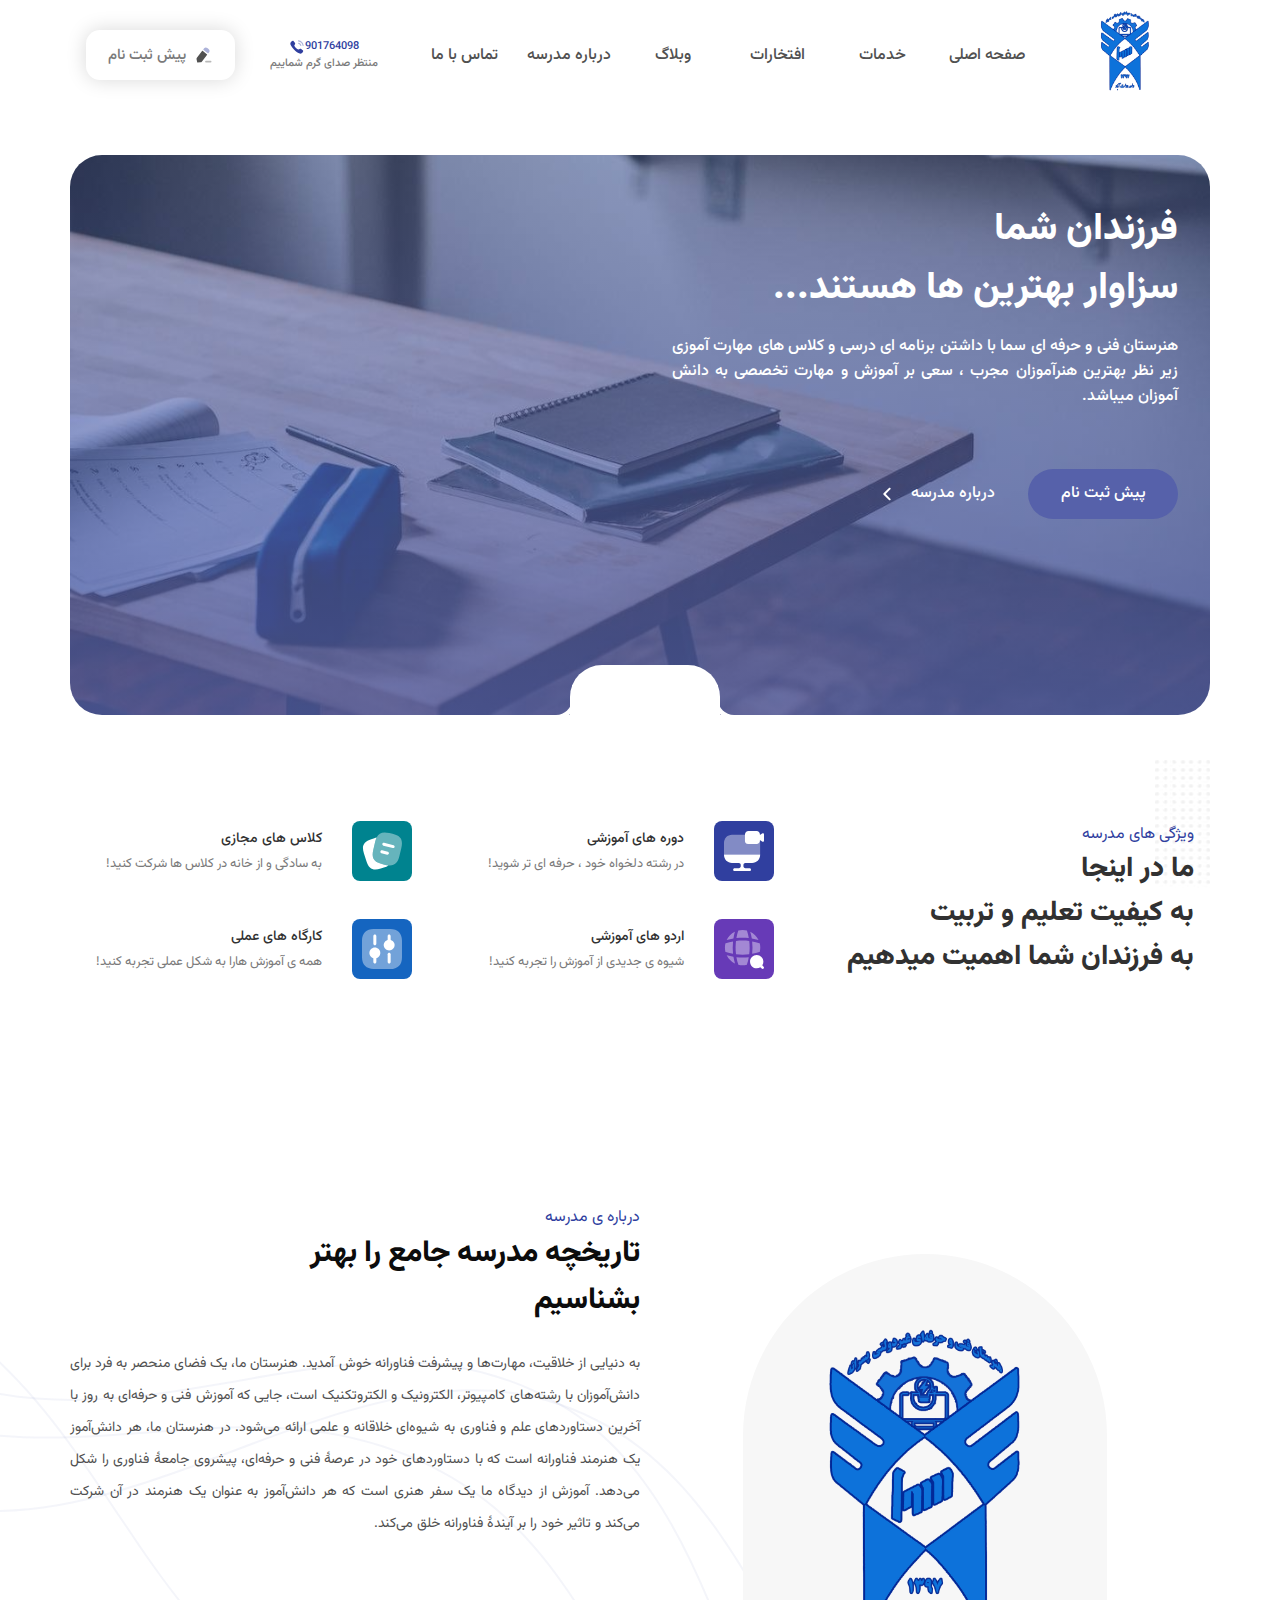
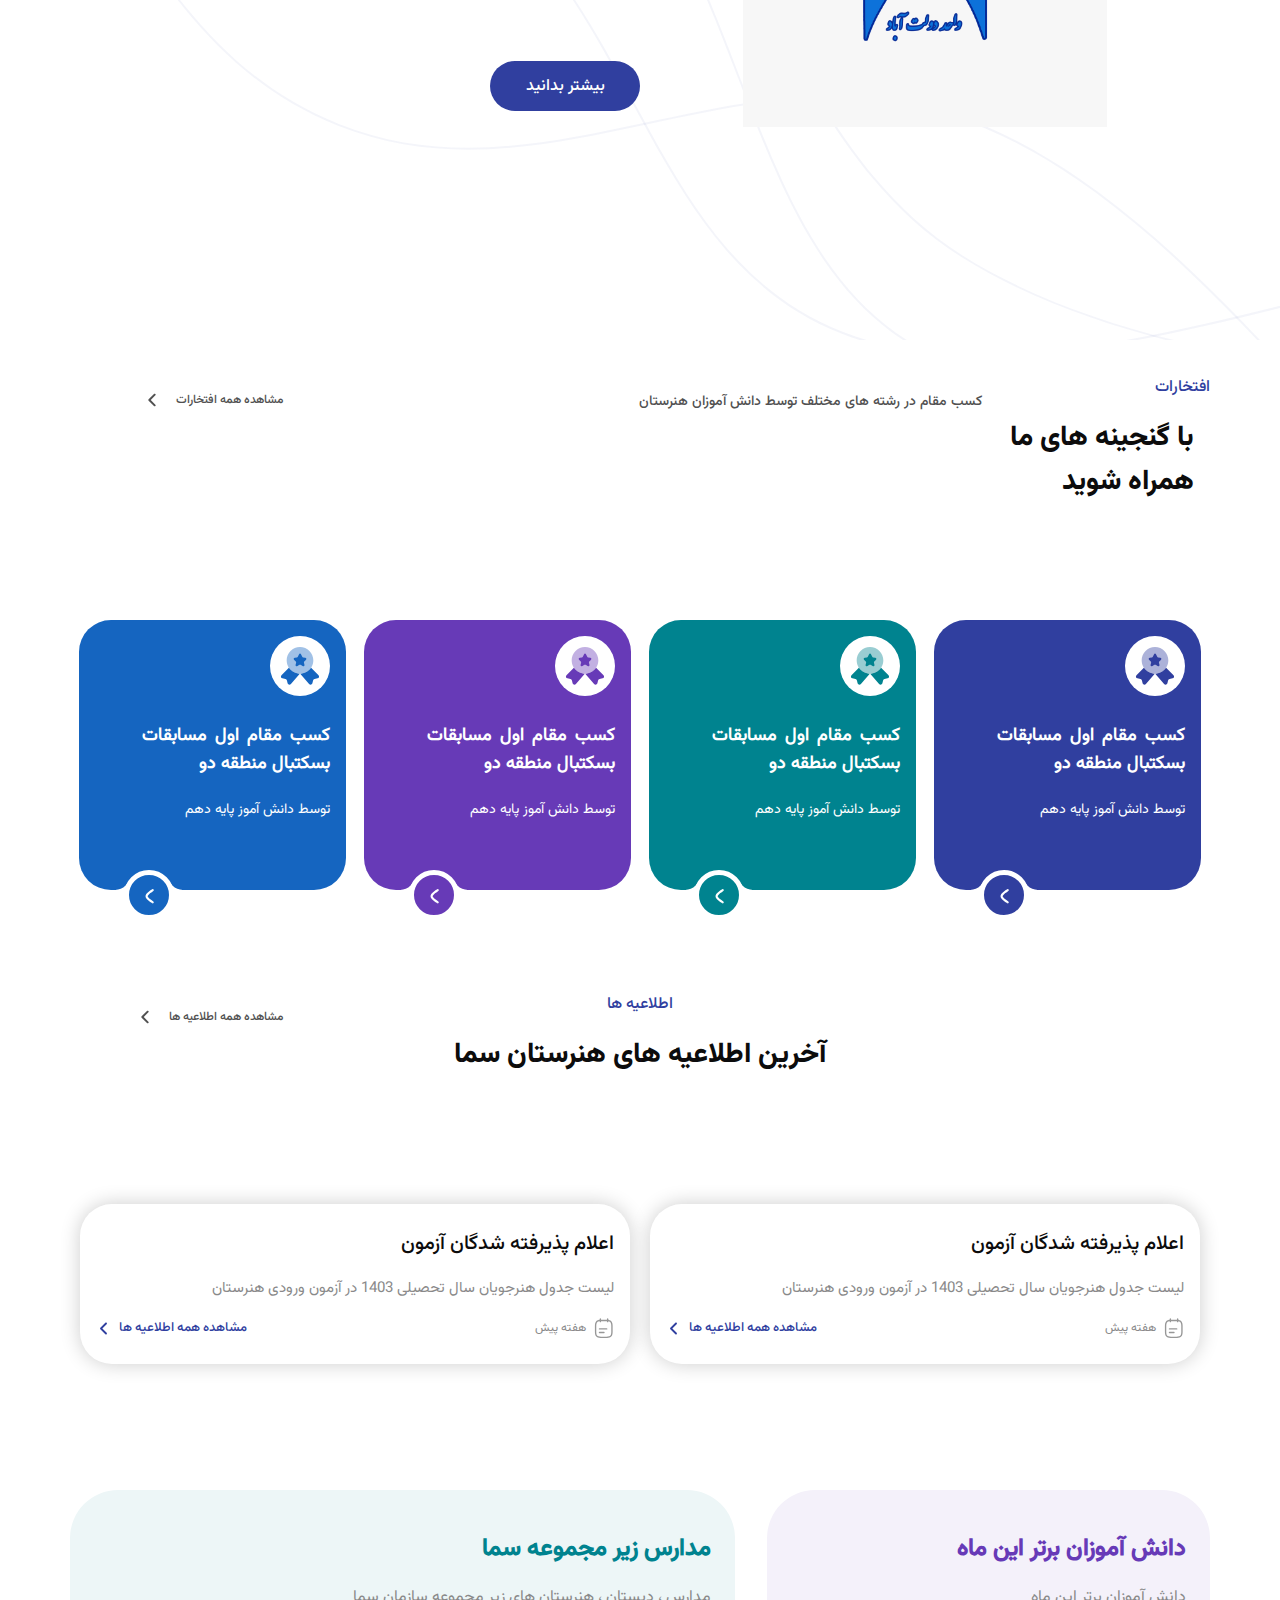
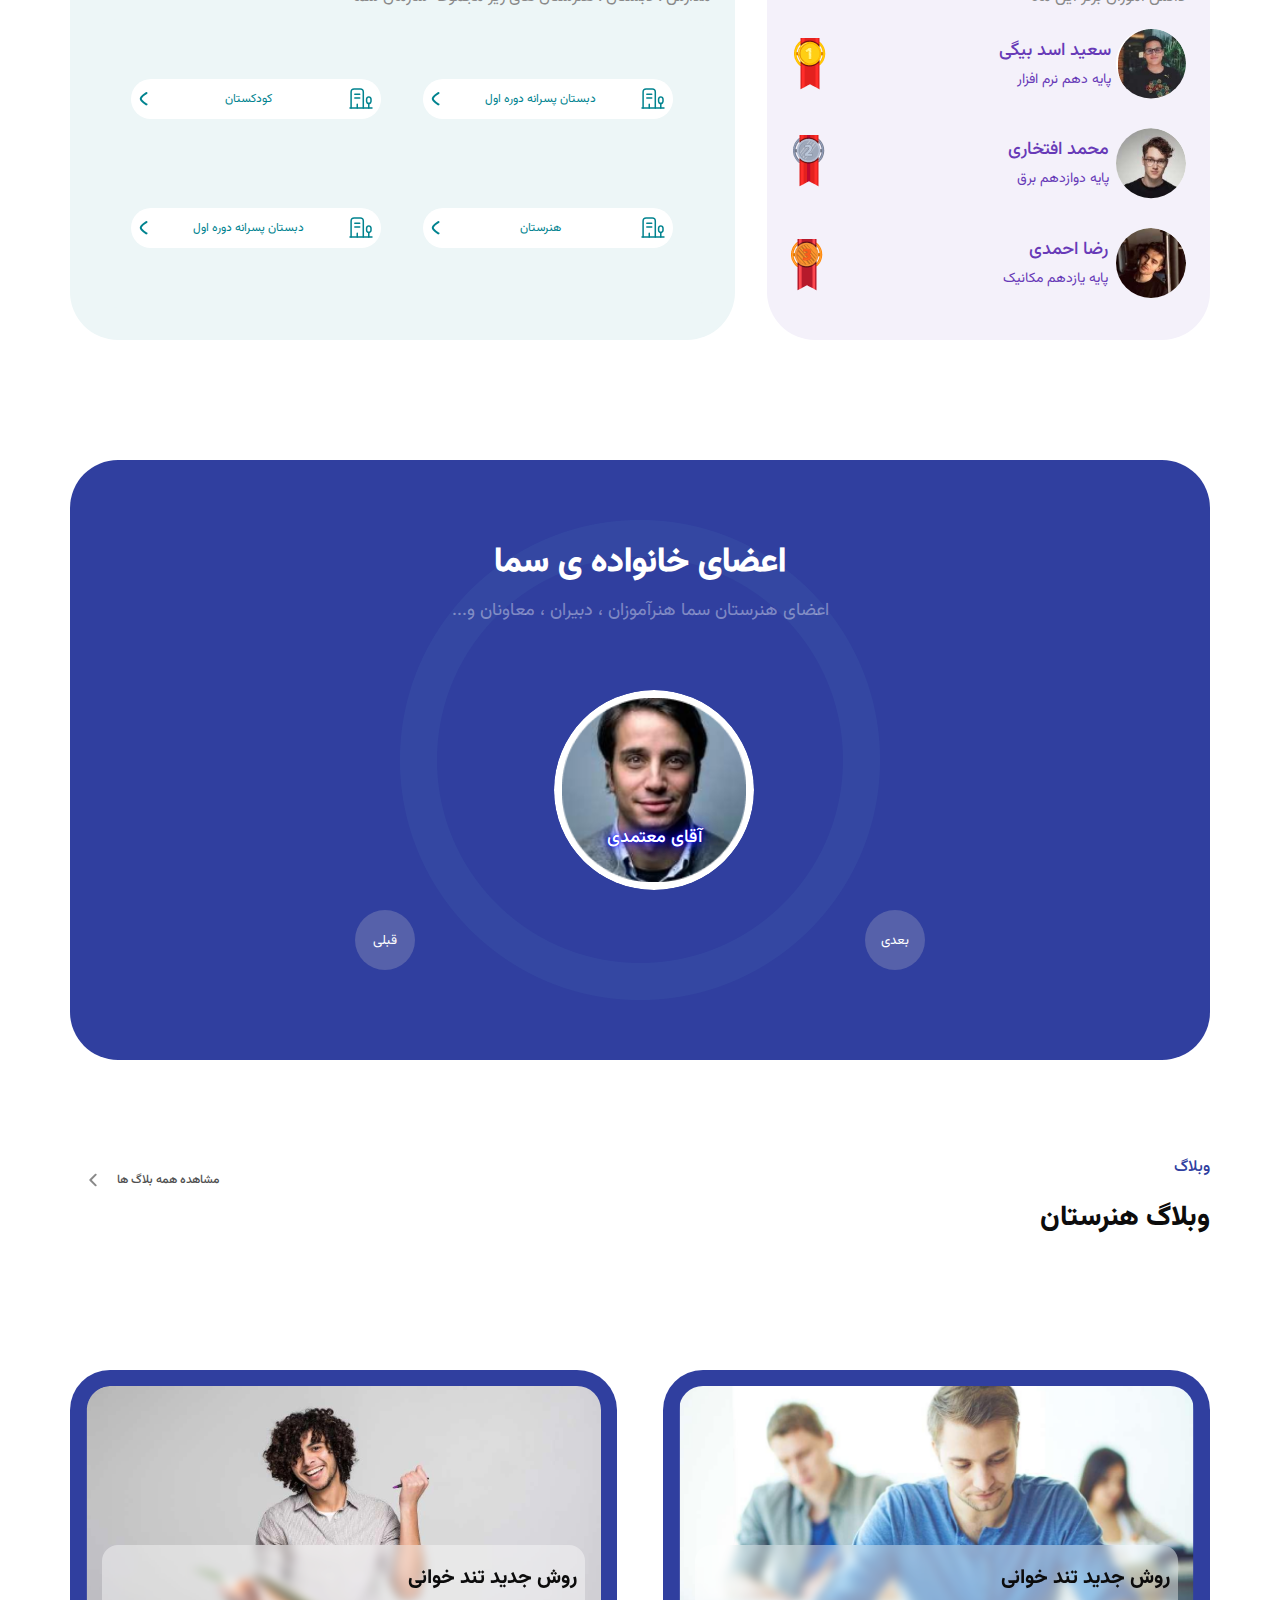
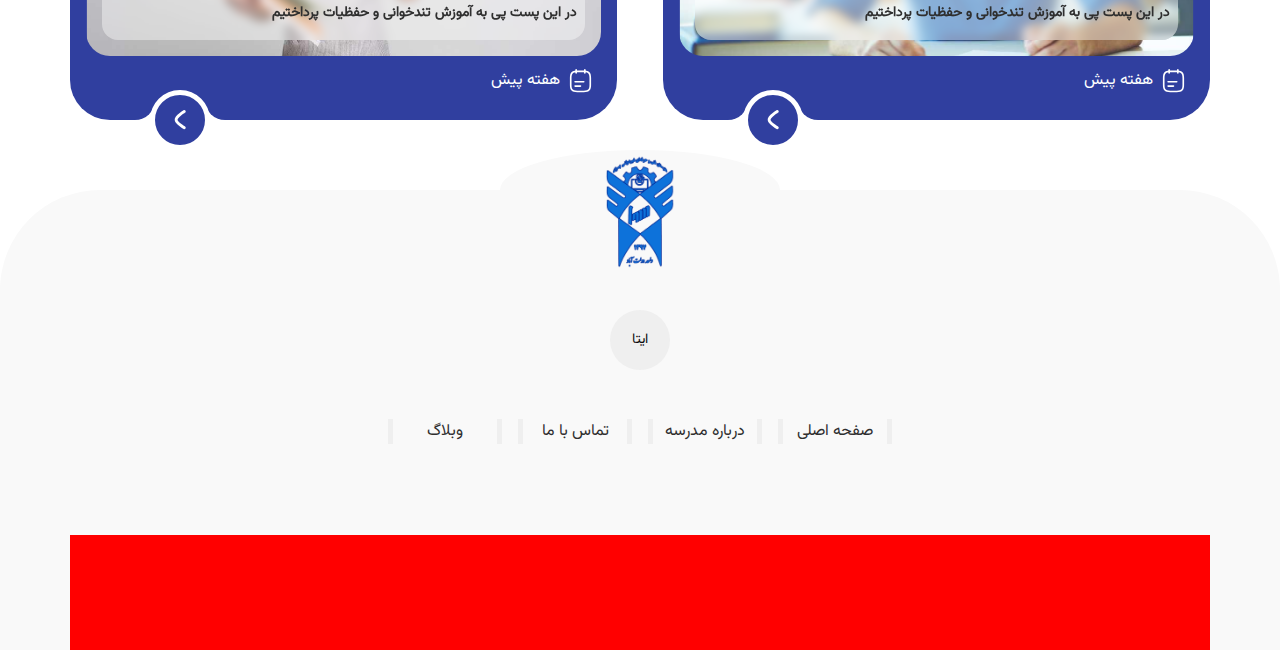
==== index.html @ 7b03e074 "upload theme" ====
<!DOCTYPE html>
<html lang="fa" dir="rtl">
<head>
<!-- * meta  -->
    <meta charset="UTF-8">
    <meta name="viewport" content="width=device-width, initial-scale=1.0">

    

<!-- * link  -->
    <link rel="stylesheet" href="./assets/style/style.css">
    <link rel="stylesheet" href="./assets/style/_mobile.css">

    <link rel="icon" href="./assets/images/logo.png">


    <title>محسن فتاحی</title>
</head>
<body>
 <!-- * شروع هدر و نوبار  -->

    <header id="header" class="flex align-center justify-center">
        <div class="header-container">
            <nav id="nav" class="flex flex-row align-center justify-between">
                <div class="nav-toggle">
                    <button type="button" class="open-toggle">
                        <?xml version="1.0" encoding="utf-8"?>
<svg xmlns="http://www.w3.org/2000/svg" viewBox="0 0 30 30" width="480" height="480">
  <path d="M7 4.5C5.619 4.5 4.5 5.619 4.5 7C4.5 8.381 5.619 9.5 7 9.5C8.381 9.5 9.5 8.381 9.5 7C9.5 5.619 8.381 4.5 7 4.5 z M 15 4.5C13.619 4.5 12.5 5.619 12.5 7C12.5 8.381 13.619 9.5 15 9.5C16.381 9.5 17.5 8.381 17.5 7C17.5 5.619 16.381 4.5 15 4.5 z M 23 4.5C21.619 4.5 20.5 5.619 20.5 7C20.5 8.381 21.619 9.5 23 9.5C24.381 9.5 25.5 8.381 25.5 7C25.5 5.619 24.381 4.5 23 4.5 z M 7 12.5C5.619 12.5 4.5 13.619 4.5 15C4.5 16.381 5.619 17.5 7 17.5C8.381 17.5 9.5 16.381 9.5 15C9.5 13.619 8.381 12.5 7 12.5 z M 15 12.5C13.619 12.5 12.5 13.619 12.5 15C12.5 16.381 13.619 17.5 15 17.5C16.381 17.5 17.5 16.381 17.5 15C17.5 13.619 16.381 12.5 15 12.5 z M 23 12.5C21.619 12.5 20.5 13.619 20.5 15C20.5 16.381 21.619 17.5 23 17.5C24.381 17.5 25.5 16.381 25.5 15C25.5 13.619 24.381 12.5 23 12.5 z M 7 20.5C5.619 20.5 4.5 21.619 4.5 23C4.5 24.381 5.619 25.5 7 25.5C8.381 25.5 9.5 24.381 9.5 23C9.5 21.619 8.381 20.5 7 20.5 z M 15 20.5C13.619 20.5 12.5 21.619 12.5 23C12.5 24.381 13.619 25.5 15 25.5C16.381 25.5 17.5 24.381 17.5 23C17.5 21.619 16.381 20.5 15 20.5 z M 23 20.5C21.619 20.5 20.5 21.619 20.5 23C20.5 24.381 21.619 25.5 23 25.5C24.381 25.5 25.5 24.381 25.5 23C25.5 21.619 24.381 20.5 23 20.5 z" fill="#5B5B5B" />
</svg>
                    </button>
                </div>
                <div class="nav-logo flex align-center justify-center">
                    <a href="#" class="logo"><img src="./assets/images/logo.png" alt=""></a>
                </div>
                <div class="nav-menu">
                    <ul id="nav-list" class="flex flex-row align-center justify-between">
                        <li class="nav-item">
                            <a href="#" class="nav-link">صفحه اصلی</a>
                        </li>
                        <li class="nav-item">
                            <a href="#" class="nav-link">خدمات</a>
                        </li>
                        <li class="nav-item">
                            <a href="#" class="nav-link">افتخارات</a>
                        </li>
                        <li class="nav-item">
                            <a href="#" class="nav-link">وبلاگ</a>
                        </li>
                        <li class="nav-item">
                            <a href="#about" class="nav-link">درباره مدرسه</a>
                        </li>
                        <li class="nav-item">
                            <a href="#" class="nav-link">تماس با ما</a>
                        </li>
                    </ul>
                </div>
                <div class="nav-buttons flex flex-row align-center justify-between">
                    <button class="nav-buttons-button" id="navBtnContact">
                        <a href="tel:+989017640098" class="flex flex-col align-center justify-between">
                            <span class="flex flex-row align-center justify-center">901764098
                                <svg width="24" height="24" viewBox="0 0 24 24" fill="none" xmlns="http://www.w3.org/2000/svg">
                                        <path opacity="0.4" d="M14.4183 5.48994C13.9423 5.402 13.5051 5.70579 13.4145 6.17048C13.3238 6.63516 13.6286 7.08884 14.0917 7.17978C15.4859 7.4516 16.5625 8.53085 16.8354 9.92989V9.93089C16.9131 10.3336 17.2676 10.6264 17.6759 10.6264C17.7307 10.6264 17.7855 10.6214 17.8412 10.6114C18.3043 10.5185 18.6091 10.0658 18.5185 9.60012C18.1111 7.51055 16.5027 5.89666 14.4183 5.48994Z" fill="#303F9F"/>
                                        <path opacity="0.4" d="M14.3561 2.00793C14.133 1.97595 13.9089 2.04191 13.7307 2.18381C13.5474 2.32771 13.4329 2.53557 13.408 2.76841C13.3552 3.23908 13.6948 3.66479 14.1649 3.71776C17.4065 4.07951 19.9262 6.60477 20.2907 9.85654C20.3395 10.2922 20.705 10.621 21.1412 10.621C21.174 10.621 21.2059 10.619 21.2388 10.615C21.4668 10.59 21.67 10.4771 21.8134 10.2972C21.9558 10.1174 22.0206 9.89351 21.9947 9.66467C21.5405 5.60746 18.4005 2.45862 14.3561 2.00793Z" fill="#303F9F"/>
                                        <path d="M17.6049 14.673C16.9566 14.5351 16.4437 14.8349 15.9896 15.0967C15.5245 15.3665 14.6391 16.0811 14.1332 15.8972C11.5379 14.8339 9.09693 12.5705 8.04028 9.97625C7.85405 9.45961 8.56811 8.57321 8.83601 8.10554C9.09793 7.65185 9.39272 7.1352 9.25827 6.48565C9.13677 5.90105 7.56524 3.90942 7.00952 3.36479C6.64204 3.00504 6.26758 2.80717 5.88216 2.7742C4.43313 2.71324 2.81479 4.63892 2.53095 5.0996C1.81888 6.08193 1.82386 7.38903 2.5429 8.97394C4.27577 13.231 10.8298 19.6556 15.1201 21.4464C15.9109 21.8151 16.6359 22 17.2862 22C17.9226 22 18.4893 21.8231 18.9763 21.4724C19.3428 21.2615 21.3565 19.5697 21.3027 18.0877C21.2718 17.7099 21.0736 17.3322 20.7171 16.9665C20.1734 16.4078 18.1875 14.7959 17.6049 14.673Z" fill="#303F9F"/>
                                </svg>
                            </span>
                            <span>منتظر صدای گرم شماییم</span>
                        </a>
                    </button>
                    <button class="nav-buttons-button btn tooltipped flex flex-row align-center justify-center" id="navBtnRegister" data-position="bottom" data-tooltip="پیش ثبت نام">
                        <a href="#" class="flex flex-row align-center justify-center">
                            <svg width="24" height="24" viewBox="0 0 24 24" fill="none" xmlns="http://www.w3.org/2000/svg">
                                <path opacity="0.4" d="M19.9926 18.9532H14.2983C13.7427 18.9532 13.2909 19.4123 13.2909 19.9766C13.2909 20.5421 13.7427 21 14.2983 21H19.9926C20.5481 21 21 20.5421 21 19.9766C21 19.4123 20.5481 18.9532 19.9926 18.9532Z" fil="#303F9F" />
                                <path d="M10.309 6.90388L15.7049 11.264C15.835 11.3682 15.8573 11.5596 15.7557 11.6929L9.35874 20.0282C8.95662 20.5431 8.36402 20.8345 7.72908 20.8452L4.23696 20.8882C4.05071 20.8904 3.88775 20.7614 3.84542 20.5765L3.05175 17.1258C2.91419 16.4916 3.05175 15.8358 3.45388 15.3306L9.88256 6.95548C9.98627 6.82111 10.1778 6.79746 10.309 6.90388Z" />
                                <path opacity="0.4" d="M18.1206 8.66544L17.0804 9.96401C16.9756 10.0962 16.7872 10.1177 16.6571 10.0124C15.3925 8.98901 12.1543 6.36285 11.2559 5.63509C11.1247 5.52759 11.1067 5.33625 11.2125 5.20295L12.2157 3.95706C13.1258 2.78534 14.7131 2.67784 15.9936 3.69906L17.4645 4.87078C18.0677 5.34377 18.4698 5.96726 18.6074 6.62299C18.7661 7.3443 18.5968 8.0527 18.1206 8.66544Z"fill="#303F9F"/>
                                </svg>
                            پیش ثبت نام
                        </a>
                    </button>
                </div>
            </nav>
        </div>
    </header>
<!-- * پایان هدر و نوبار   -->

<!-- * شروع اسلایدر و بنر  -->
<section id="banner" class="flex align-center justify-center">
    <div class="banner-container">
        <!-- اسلایدر اول  -->
        <div class="banner-container-content flex flex-col align-center justify-end">
            <div class="banner-content-head">
                <h3 class="head-title">
                    فرزندان شما <br> سزاوار بهترین ها هستند...
                </h3>
            </div>
            <div class="banner-content-body">
                <p class="body-paragraph">
                    هنرستان فنی و حرفه ای سما با داشتن برنامه ای درسی  و کلاس های مهارت آموزی زیر نظر بهترین هنرآموزان مجرب ، سعی بر آموزش و مهارت تخصصی به دانش آموزان میباشد.
                </p>
            </div>
            <div class="banner-content-footer flex flex-row align-start justify-start">
                <button class="content-footer-button">
                    <a href="#">
                        پیش ثبت نام
                    </a>
                </button>
                <button class="content-footer-button">
                    <a href="#">
                        درباره مدرسه

                        <svg width="24" height="24" viewBox="0 0 24 24" fill="none" xmlns="http://www.w3.org/2000/svg">
                            <path d="M15.9999 21.5001C15.6025 21.4987 15.2216 21.3406 14.9399 21.0601L6.93993 13.0601C6.65656 12.7802 6.49707 12.3984 6.49707 12.0001C6.49707 11.6018 6.65656 11.22 6.93993 10.9401L14.9399 2.9401C15.3139 2.5388 15.877 2.37361 16.4085 2.50933C16.94 2.64506 17.355 3.06006 17.4907 3.59153C17.6264 4.12299 17.4612 4.68616 17.0599 5.0601L10.1199 12.0001L17.0599 18.9401C17.3433 19.22 17.5028 19.6018 17.5028 20.0001C17.5028 20.3984 17.3433 20.7802 17.0599 21.0601C16.7783 21.3406 16.3974 21.4987 15.9999 21.5001Z" fill="white"/>
                            </svg>                            
                    </a>
                </button>
            </div>
        </div>

        <span></span>
    </div>
</section>
<!-- * پایان اسلایدر و بنر  -->

<!-- * start feature school  -->
 <section id="feature" class="flex align-center justify-center">
    <div class="feature-container flex flex-row align-center justify-center">
        <div class="feature-container-right flex flex-col align-start justify-center">
            <span class="feature-container-right-subject">
                ویژگی های مدرسه
            </span>
            <h3 class="feature-container-right-title">
                ما در اینجا <br> به کیفیت تعلیم و تربیت <br> به فرزندان شما اهمیت میدهیم
            </h3>
        </div>
        <div class="feature-container-left">
            <!-- آیتم ویژگی های مدرسه  -->
                <div class="feature-container-left-item">
                    <div class="container-left-item-picture">
                        <div class="item-picture">
                            <svg width="42" height="42" viewBox="0 0 42 42" fill="none" xmlns="http://www.w3.org/2000/svg">
                                <path d="M37.94 12.3802V24.7403H0V12.3802C0 7.76024 3.76 4.00024 8.38 4.00024H29.56C34.18 4.00024 37.94 7.76024 37.94 12.3802Z" fill="white" fill-opacity="0.4"/>
                                <path d="M0 24.74V25.12C0 29.76 3.76 33.5 8.38 33.5H15.58C16.68 33.5 17.58 34.4 17.58 35.5V37.14C17.58 38.24 16.68 39.14 15.58 39.14H11.06C10.28 39.14 9.64 39.78 9.64 40.56C9.64 41.34 10.28 41.98 11.06 41.98H26.92C27.7 41.98 28.34 41.34 28.34 40.56C28.34 39.78 27.7 39.14 26.92 39.14H22.42C21.32 39.14 20.42 38.24 20.42 37.14V35.5C20.42 34.4 21.32 33.5 22.42 33.5H29.56C34.2 33.5 37.94 29.74 37.94 25.12V24.74H0Z" fill="white"/>
                                <path d="M39.98 2.71997L37.72 4.29998V3.45997C37.72 1.55997 36.18 0.0399717 34.3 0.0399717H25.74C23.68 0.0199717 22 1.69997 22 3.75998V10.32C22 12.04 22.86 13.74 25.42 13.74H34.28C36.18 13.74 37.7 12.2 37.7 10.32V9.45998L39.96 11.04C41.1 11.82 42 11.34 42 9.97998V3.77998C42 2.41997 41.1 1.95997 39.98 2.71997Z" fill="white"/>
                                </svg>                                
                        </div>
                    </div>
                    <div class="container-left-item-content">
                        <div class="item-content-title">
                            دوره های آموزشی
                        </div>
                        <span class="item-content-subject">
                            در رشته دلخواه خود ، حرفه ای تر شوید!
                        </span>
                    </div>
                </div>

                <div class="feature-container-left-item">
                    <div class="container-left-item-picture">
                        <div class="item-picture">
                            <svg width="41" height="38" viewBox="0 0 41 38" fill="none" xmlns="http://www.w3.org/2000/svg">
                                <path d="M40.3199 15.8769L38.3599 24.2369C36.6799 31.4569 33.3599 34.3769 27.1199 33.7769C26.1199 33.6969 25.0399 33.5169 23.8799 33.2369L20.5199 32.4369C12.1799 30.4569 9.59987 26.3369 11.5599 17.9769L13.5199 9.5969C13.9199 7.8969 14.3999 6.4169 14.9999 5.1969C17.3399 0.356903 21.3199 -0.943097 27.9999 0.636903L31.3399 1.4169C39.7199 3.3769 42.2799 7.5169 40.3199 15.8769Z" fill="white" fill-opacity="0.4"/>
                                <path d="M27.12 33.7801C25.88 34.6201 24.32 35.3201 22.42 35.9401L19.26 36.9801C11.32 39.5401 7.14004 37.4001 4.56004 29.4601L2.00004 21.5601C-0.559958 13.6201 1.56004 9.42007 9.50004 6.86007L12.66 5.82007C13.48 5.56007 14.26 5.34007 15 5.20007C14.4 6.42007 13.92 7.90007 13.52 9.60007L11.56 17.9801C9.60004 26.3401 12.18 30.4601 20.52 32.4401L23.88 33.2401C25.04 33.5201 26.12 33.7001 27.12 33.7801Z" fill="white"/>
                                <path d="M31.9793 16.0153C31.8593 16.0153 31.7393 15.9953 31.5993 15.9753L21.8993 13.5153C21.0993 13.3153 20.6193 12.4953 20.8193 11.6953C21.0193 10.8953 21.8393 10.4153 22.6393 10.6153L32.3393 13.0753C33.1393 13.2753 33.6193 14.0953 33.4193 14.8953C33.2593 15.5553 32.6393 16.0153 31.9793 16.0153Z" fill="white"/>
                                <path d="M26.1204 22.7755C26.0004 22.7755 25.8803 22.7555 25.7403 22.7355L19.9204 21.2555C19.1203 21.0555 18.6403 20.2355 18.8403 19.4355C19.0403 18.6355 19.8603 18.1555 20.6603 18.3555L26.4803 19.8355C27.2803 20.0355 27.7603 20.8555 27.5603 21.6555C27.4003 22.3355 26.8004 22.7755 26.1204 22.7755Z" fill="white"/>
                                </svg>                                
                        </div>
                    </div>
                    <div class="container-left-item-content">
                        <div class="item-content-title">
                            کلاس های مجازی
                        </div>
                        <span class="item-content-subject">
                            به سادگی و از خانه در کلاس ها شرکت کنید!
                        </span>
                    </div>
                </div>

                <div class="feature-container-left-item">
                    <div class="container-left-item-picture">
                        <div class="item-picture">
                            <svg width="43" height="43" viewBox="0 0 43 43" fill="none" xmlns="http://www.w3.org/2000/svg">
                                <path d="M42.58 40.52L41.14 39.08C41.88 37.96 42.32 36.6 42.32 35.16C42.32 31.2 39.12 28 35.16 28C31.2 28 28 31.2 28 35.16C28 39.12 31.2 42.32 35.16 42.32C36.62 42.32 37.96 41.88 39.08 41.14L40.52 42.58C40.8 42.86 41.18 43 41.54 43C41.92 43 42.28 42.86 42.56 42.58C43.14 42 43.14 41.08 42.58 40.52Z" fill="white"/>
                                <path d="M3.06003 28.26C3.06003 28.32 3.02002 28.4 3.02002 28.46C4.86002 32.14 7.86004 35.16 11.54 36.98C11.6 36.98 11.68 36.94 11.74 36.94C11.06 34.62 10.54 32.24 10.16 29.86C7.76003 29.46 5.38003 28.94 3.06003 28.26Z" fill="white" fill-opacity="0.4"/>
                                <path d="M37.14 11.8599C35.26 7.91986 32.08 4.73988 28.16 2.87988C28.88 5.25988 29.48 7.69989 29.88 10.1399C32.32 10.5399 34.76 11.1199 37.14 11.8599Z" fill="white" fill-opacity="0.4"/>
                                <path d="M2.85999 11.8598C5.25999 11.1398 7.70002 10.5398 10.14 10.1398C10.54 7.75983 11.04 5.39983 11.72 3.07983C11.66 3.07983 11.58 3.03979 11.52 3.03979C7.75998 4.89979 4.69999 8.03981 2.85999 11.8598Z" fill="white" fill-opacity="0.4"/>
                                <path d="M26.64 9.72021C26.16 7.12021 25.56 4.52024 24.7 2.00024C24.66 1.86024 24.66 1.74026 24.64 1.58026C23.16 1.22026 21.6 0.980225 20 0.980225C18.38 0.980225 16.84 1.20026 15.34 1.58026C15.32 1.72026 15.34 1.84024 15.3 2.00024C14.46 4.52024 13.84 7.12021 13.36 9.72021C17.78 9.24022 22.22 9.24022 26.64 9.72021Z" fill="white" fill-opacity="0.4"/>
                                <path d="M9.71997 13.3601C7.09997 13.8401 4.51997 14.4401 1.99997 15.3001C1.85997 15.3401 1.73996 15.3401 1.57996 15.3601C1.21996 16.8401 0.97998 18.4001 0.97998 20.0001C0.97998 21.6201 1.19996 23.1601 1.57996 24.6601C1.71996 24.6801 1.83997 24.6601 1.99997 24.7001C4.51997 25.5401 7.09997 26.1601 9.71997 26.6401C9.23997 22.2201 9.23997 17.7801 9.71997 13.3601Z" fill="white" fill-opacity="0.4"/>
                                <path d="M38.4 15.3601C38.26 15.3601 38.14 15.3401 37.98 15.3001C35.46 14.4601 32.86 13.8401 30.26 13.3601C30.76 17.7801 30.76 22.2201 30.26 26.6201C32.86 26.1401 35.46 25.5401 37.98 24.6801C38.12 24.6401 38.24 24.6601 38.4 24.6401C38.76 23.1401 39 21.6001 39 19.9801C39 18.4001 38.78 16.8601 38.4 15.3601Z" fill="white" fill-opacity="0.4"/>
                                <path d="M13.36 30.28C13.84 32.9 14.44 35.48 15.3 38C15.34 38.14 15.32 38.26 15.34 38.42C16.84 38.78 18.38 39.02 20 39.02C21.6 39.02 23.16 38.8 24.64 38.42C24.66 38.28 24.66 38.16 24.7 38C25.54 35.48 26.16 32.9 26.64 30.28C24.44 30.52 22.22 30.7 20 30.7C17.78 30.68 15.56 30.52 13.36 30.28Z" fill="white" fill-opacity="0.4"/>
                                <path d="M12.9 12.9001C12.3 17.6201 12.3 22.38 12.9 27.12C17.62 27.72 22.38 27.72 27.12 27.12C27.72 22.4 27.72 17.6401 27.12 12.9001C22.38 12.3001 17.62 12.3001 12.9 12.9001Z" fill="white" fill-opacity="0.4"/>
                                </svg>                                
                        </div>
                    </div>
                    <div class="container-left-item-content">
                        <div class="item-content-title">
                            اردو های آموزشی
                        </div>
                        <span class="item-content-subject">
                            شیوه ی جدیدی از آموزش را تجربه کنید!
                        </span>
                    </div>
                </div>

                <div class="feature-container-left-item">
                    <div class="container-left-item-picture">
                        <div class="item-picture">
                            <svg width="40" height="40" viewBox="0 0 40 40" fill="none" xmlns="http://www.w3.org/2000/svg">
                                <path d="M28.38 0H11.62C4.34 0 0 4.34 0 11.62V28.36C0 35.66 4.34 40 11.62 40H28.36C35.64 40 39.98 35.66 39.98 28.38V11.62C40 4.34 35.66 0 28.38 0Z" fill="white" fill-opacity="0.4"/>
                                <path d="M27.16 34.4999C26.34 34.4999 25.66 33.8199 25.66 32.9999V25.1999C25.66 24.38 26.34 23.7 27.16 23.7C27.98 23.7 28.66 24.38 28.66 25.1999V32.9999C28.66 33.8199 27.98 34.4999 27.16 34.4999Z" fill="white"/>
                                <path d="M27.16 12.3999C26.34 12.3999 25.66 11.7199 25.66 10.8999V6.99988C25.66 6.17988 26.34 5.49988 27.16 5.49988C27.98 5.49988 28.66 6.17988 28.66 6.99988V10.8999C28.66 11.7199 27.98 12.3999 27.16 12.3999Z" fill="white"/>
                                <path d="M12.84 34.5C12.02 34.5 11.34 33.82 11.34 33V29.1C11.34 28.28 12.02 27.6 12.84 27.6C13.66 27.6 14.34 28.28 14.34 29.1V33C14.34 33.82 13.68 34.5 12.84 34.5Z" fill="white"/>
                                <path d="M12.84 16.2997C12.02 16.2997 11.34 15.6197 11.34 14.7997V6.99971C11.34 6.17976 12.02 5.49976 12.84 5.49976C13.66 5.49976 14.34 6.17976 14.34 6.99971V14.7997C14.34 15.6197 13.68 16.2997 12.84 16.2997Z" fill="white"/>
                                <path d="M27.16 10.66C24.16 10.66 21.7 13.1 21.7 16.1C21.7 19.1 24.14 21.56 27.16 21.56C30.16 21.56 32.6 19.12 32.6 16.1C32.6 13.08 30.16 10.66 27.16 10.66Z" fill="white"/>
                                <path d="M12.84 18.46C9.83999 18.46 7.39999 20.8999 7.39999 23.9199C7.39999 26.9399 9.83999 29.3599 12.84 29.3599C15.84 29.3599 18.3 26.9199 18.3 23.9199C18.3 20.9199 15.86 18.46 12.84 18.46Z" fill="white"/>
                                </svg>                                
                        </div>
                    </div>
                    <div class="container-left-item-content">
                        <div class="item-content-title">
                            کارگاه های عملی
                        </div>
                        <span class="item-content-subject">
                            همه ی آموزش هارا به شکل عملی تجربه کنید!
                        </span>
                    </div>
                </div>
        </div>

    </div>
 </section>
 <!-- * end feature school  -->

 <!-- * start about  -->
  <section id="about" class="flex align-center justify-center">
    <div class="about-container flex flex-row align-center justify-center">
        <div class="about-container-right flex align-center justify-center">
            <a href="index.html">
                <img src="./assets/images/logo.png" alt="درباره-هنرستان-سما">
            </a>
        </div>
        <div class="about-container-left">
            <div class="container-left-head">
                <span class="left-head-subject">
                    درباره ی مدرسه
                </span>
                <h3 class="left-head-title">
                    تاریخچه مدرسه جامع را بهتر <br> بشناسیم
                </h3>
            </div>
            <div class="container-left-content">
                <p class="left-content-paragraph">
                    به دنیایی از خلاقیت، مهارت‌ها و پیشرفت فناورانه خوش آمدید. هنرستان ما، یک فضای منحصر به فرد برای دانش‌آموزان با رشته‌های کامپیوتر، الکترونیک و الکتروتکنیک است، جایی که آموزش فنی و حرفه‌ای به روز با آخرین دستاوردهای علم و فناوری به شیوه‌ای خلاقانه و علمی ارائه می‌شود. در هنرستان ما، هر دانش‌آموز یک هنرمند فناورانه است که با دستاوردهای خود در عرصهٔ فنی و حرفه‌ای، پیشروی جامعهٔ فناوری را شکل می‌دهد. آموزش از دیدگاه ما یک سفر هنری است که هر دانش‌آموز به عنوان یک هنرمند در آن شرکت می‌کند و تاثیر خود را بر آیندهٔ فناورانه خلق می‌کند.
                </p>
            </div>
            <div class="container-left-footer">
                <button class="left-footer-button">
                    <a href="#">بیشتر بدانید</a>
                </button>
            </div>
        </div>
    </div>
  </section>
<!-- * end about  -->

<!-- * start honors  -->
 <section id="honors" class="flex align-center justify-center">
    <div class="honors-container flex flex-col align-center justify-center">
        <div class="honors-container-top flex flex-row align-center justify-center">
            <div class="container-top-right flex flex-col align-start justify-start">
                <span class="top-right-subject">افتخارات</span>
                <h3 class="top-right-title">
                    با گنجینه های ما <br> همراه شوید
                </h3>
            </div>
            <div class="container-top-center">
                <p>
                    کسب مقام در رشته های مختلف توسط دانش آموزان هنرستان
                </p>
            </div>
            <div class="container-top-left">
                <button class="top-left-button">
                    <a href="#">
                        مشاهده همه افتخارات

                        <svg width="24" height="24" viewBox="0 0 24 24" fill="none" xmlns="http://www.w3.org/2000/svg">
                            <path d="M15.9999 21.5001C15.6025 21.4987 15.2216 21.3406 14.9399 21.0601L6.93993 13.0601C6.65656 12.7802 6.49707 12.3984 6.49707 12.0001C6.49707 11.6018 6.65656 11.22 6.93993 10.9401L14.9399 2.9401C15.3139 2.5388 15.877 2.37361 16.4085 2.50933C16.94 2.64506 17.355 3.06006 17.4907 3.59153C17.6264 4.12299 17.4612 4.68616 17.0599 5.0601L10.1199 12.0001L17.0599 18.9401C17.3433 19.22 17.5028 19.6018 17.5028 20.0001C17.5028 20.3984 17.3433 20.7802 17.0599 21.0601C16.7783 21.3406 16.3974 21.4987 15.9999 21.5001Z" fill="#515151"/>
                        </svg>                            
                    </a>
                </button>
            </div>
        </div>
        <div class="honors-container-down">
            <!-- آیتم های افتخارات  -->

            <!-- 1 -->
            <div class="container-down-item flex flex-col align-start justify-start">
                <div class="down-item-picture">
                    <svg width="42" height="40" viewBox="0 0 42 40" fill="none" xmlns="http://www.w3.org/2000/svg">
                        <path d="M35 14C35 16.9 34.14 19.56 32.66 21.78C30.5 24.98 27.08 27.24 23.1 27.82C22.42 27.94 21.72 28 21 28C20.28 28 19.58 27.94 18.9 27.82C14.92 27.24 11.5 24.98 9.34 21.78C7.86 19.56 7 16.9 7 14C7 6.26 13.26 0 21 0C28.74 0 35 6.26 35 14Z" fill="#303F9F" fill-opacity="0.4"/>
                        <path d="M39.5012 32.9401L36.2012 33.72C35.4612 33.9 34.8812 34.4601 34.7212 35.2001L34.0212 38.1401C33.6412 39.7401 31.6012 40.2201 30.5412 38.9601L21.0012 28L11.4612 38.98C10.4011 40.24 8.36113 39.76 7.98113 38.16L7.28113 35.22C7.10113 34.48 6.52113 33.9 5.80113 33.74L2.50113 32.9601C0.981134 32.6001 0.441134 30.7 1.54113 29.6L9.34113 21.8C11.5012 25 14.9212 27.26 18.9012 27.84C19.5812 27.96 20.2812 28.02 21.0012 28.02C21.7212 28.02 22.4212 27.96 23.1012 27.84C27.0812 27.26 30.5012 25 32.6612 21.8L40.4612 29.6C41.5612 30.68 41.0212 32.5801 39.5012 32.9401Z" fill="#303F9F"/>
                        <path d="M22.1588 7.96L23.3388 10.32C23.4988 10.64 23.9188 10.96 24.2988 11.02L26.4389 11.38C27.7989 11.6 28.1189 12.6 27.1389 13.58L25.4789 15.24C25.1989 15.52 25.0389 16.06 25.1389 16.46L25.6189 18.52C25.9989 20.14 25.1389 20.78 23.6988 19.92L21.6988 18.74C21.3388 18.52 20.7388 18.52 20.3788 18.74L18.3788 19.92C16.9388 20.76 16.0788 20.14 16.4588 18.52L16.9388 16.46C17.0188 16.08 16.8788 15.52 16.5988 15.24L14.9388 13.58C13.9588 12.6 14.2788 11.62 15.6388 11.38L17.7788 11.02C18.1388 10.96 18.5588 10.64 18.7188 10.32L19.8988 7.96C20.4788 6.68 21.5188 6.68 22.1588 7.96Z" fill="#303F9F"/>
                        </svg>                        
                </div>
                <div class="down-item-content flex flex-col align-start justify-around">
                    <h4 class="down-item-content-title">
                        کسب مقام اول مسابقات بسکتبال منطقه دو
                    </h4>
                    <span class="down-item-content-p">
                        توسط دانش آموز پایه دهم
                    </span>
                </div>
                <a href="#" class="down-item-button">
                    <span>
                        <svg width="9" height="14" viewBox="0 0 9 14" fill="none" xmlns="http://www.w3.org/2000/svg">
                            <path d="M6.99509 13.2959C7.47049 13.5769 8.08379 13.4192 8.36469 12.9437C8.64569 12.4682 8.48799 11.855 8.01249 11.5741L6.99509 13.2959ZM8.01259 1.92085C8.48799 1.63985 8.64569 1.02662 8.36469 0.551164C8.08369 0.0757132 7.47039 -0.0819168 6.99499 0.199094L8.01259 1.92085ZM7.50379 12.435C8.01249 11.5741 8.01239 11.574 8.01249 11.5741C8.01209 11.5739 8.01149 11.5734 8.01039 11.5728C8.00839 11.5716 8.00499 11.5696 8.00029 11.5668C7.99099 11.5612 7.97639 11.5525 7.95709 11.5408C7.91839 11.5174 7.86039 11.4821 7.78589 11.4359C7.63679 11.3434 7.42199 11.2078 7.16359 11.0375C6.64499 10.6959 5.95869 10.2202 5.27679 9.67845C4.58899 9.132 3.93629 8.5423 3.46462 7.97547C2.96115 7.37042 2.8056 6.95863 2.8056 6.74747H0.805603C0.805603 7.69656 1.36233 8.57583 1.92726 9.25474C2.524 9.97186 3.29585 10.659 4.03259 11.2444C4.77529 11.8344 5.51339 12.3455 6.06329 12.7077C6.33909 12.8894 6.56949 13.035 6.73199 13.1357C6.81329 13.1861 6.87769 13.2254 6.92249 13.2524C6.94489 13.2659 6.96229 13.2764 6.97449 13.2837C6.98069 13.2874 6.98539 13.2902 6.98889 13.2923C6.99059 13.2933 6.99199 13.2941 6.99299 13.2947C6.99349 13.295 6.99479 13.2957 6.99509 13.2959C6.99529 13.296 6.99509 13.2959 7.50379 12.435ZM2.8056 6.74747C2.8056 6.53658 2.96107 6.12492 3.4646 5.51984C3.93629 4.95302 4.58899 4.36327 5.27679 3.81677C5.95869 3.27494 6.64509 2.79913 7.16359 2.45747C7.42209 2.2872 7.63679 2.15154 7.78589 2.05907C7.86049 2.01287 7.91849 1.97752 7.95719 1.95411C7.97649 1.94241 7.99109 1.9337 8.00039 1.92811C8.00509 1.92531 8.00849 1.9233 8.01049 1.92208C8.01149 1.92148 8.01219 1.92106 8.01259 1.92085C8.01259 1.92085 8.01269 1.92075 8.01259 1.92085C8.01249 1.9209 8.01259 1.92085 7.50379 1.05997C6.99499 0.199094 6.99509 0.198993 6.99499 0.199094C6.99519 0.198993 6.99489 0.199145 6.99499 0.199094C6.99469 0.199298 6.99339 0.200007 6.99289 0.200313C6.99189 0.200925 6.99049 0.201742 6.98879 0.202762C6.98539 0.204803 6.98059 0.207656 6.97449 0.211304C6.96219 0.218601 6.94479 0.229082 6.92239 0.242611C6.87769 0.269667 6.81319 0.308942 6.73189 0.359354C6.56939 0.460126 6.33899 0.6057 6.06329 0.787401C5.51339 1.1497 4.77519 1.66082 4.03259 2.2509C3.29583 2.83632 2.524 3.52346 1.92728 4.24052C1.3624 4.91932 0.805603 5.79852 0.805603 6.74747H2.8056Z" fill="white"/>
                            </svg>                            
                    </span>
                </a>
            </div>

            <!-- 2 -->
            <div class="container-down-item flex flex-col align-start justify-start">
                <div class="down-item-picture">
                    <svg width="42" height="40" viewBox="0 0 42 40" fill="none" xmlns="http://www.w3.org/2000/svg">
                        <path d="M35 14C35 16.9 34.14 19.56 32.66 21.78C30.5 24.98 27.08 27.24 23.1 27.82C22.42 27.94 21.72 28 21 28C20.28 28 19.58 27.94 18.9 27.82C14.92 27.24 11.5 24.98 9.34 21.78C7.86 19.56 7 16.9 7 14C7 6.26 13.26 0 21 0C28.74 0 35 6.26 35 14Z" fill="#00838F" fill-opacity="0.4"/>
                        <path d="M39.5012 32.9401L36.2012 33.72C35.4612 33.9 34.8812 34.4601 34.7212 35.2001L34.0212 38.1401C33.6412 39.7401 31.6012 40.2201 30.5412 38.9601L21.0012 28L11.4612 38.98C10.4011 40.24 8.36113 39.76 7.98113 38.16L7.28113 35.22C7.10113 34.48 6.52113 33.9 5.80113 33.74L2.50113 32.9601C0.981134 32.6001 0.441134 30.7 1.54113 29.6L9.34113 21.8C11.5012 25 14.9212 27.26 18.9012 27.84C19.5812 27.96 20.2812 28.02 21.0012 28.02C21.7212 28.02 22.4212 27.96 23.1012 27.84C27.0812 27.26 30.5012 25 32.6612 21.8L40.4612 29.6C41.5612 30.68 41.0212 32.5801 39.5012 32.9401Z" fill="#00838F"/>
                        <path d="M22.1588 7.96L23.3388 10.32C23.4988 10.64 23.9188 10.96 24.2988 11.02L26.4389 11.38C27.7989 11.6 28.1189 12.6 27.1389 13.58L25.4789 15.24C25.1989 15.52 25.0389 16.06 25.1389 16.46L25.6189 18.52C25.9989 20.14 25.1389 20.78 23.6988 19.92L21.6988 18.74C21.3388 18.52 20.7388 18.52 20.3788 18.74L18.3788 19.92C16.9388 20.76 16.0788 20.14 16.4588 18.52L16.9388 16.46C17.0188 16.08 16.8788 15.52 16.5988 15.24L14.9388 13.58C13.9588 12.6 14.2788 11.62 15.6388 11.38L17.7788 11.02C18.1388 10.96 18.5588 10.64 18.7188 10.32L19.8988 7.96C20.4788 6.68 21.5188 6.68 22.1588 7.96Z" fill="#00838F"/>
                        </svg>                        
                </div>
                <div class="down-item-content flex flex-col align-start justify-around">
                    <h4 class="down-item-content-title">
                        کسب مقام اول مسابقات بسکتبال منطقه دو
                    </h4>
                    <span class="down-item-content-p">
                        توسط دانش آموز پایه دهم
                    </span>
                </div>
                <a href="#" class="down-item-button">
                    <span>
                        <svg width="9" height="14" viewBox="0 0 9 14" fill="none" xmlns="http://www.w3.org/2000/svg">
                            <path d="M6.99509 13.2959C7.47049 13.5769 8.08379 13.4192 8.36469 12.9437C8.64569 12.4682 8.48799 11.855 8.01249 11.5741L6.99509 13.2959ZM8.01259 1.92085C8.48799 1.63985 8.64569 1.02662 8.36469 0.551164C8.08369 0.0757132 7.47039 -0.0819168 6.99499 0.199094L8.01259 1.92085ZM7.50379 12.435C8.01249 11.5741 8.01239 11.574 8.01249 11.5741C8.01209 11.5739 8.01149 11.5734 8.01039 11.5728C8.00839 11.5716 8.00499 11.5696 8.00029 11.5668C7.99099 11.5612 7.97639 11.5525 7.95709 11.5408C7.91839 11.5174 7.86039 11.4821 7.78589 11.4359C7.63679 11.3434 7.42199 11.2078 7.16359 11.0375C6.64499 10.6959 5.95869 10.2202 5.27679 9.67845C4.58899 9.132 3.93629 8.5423 3.46462 7.97547C2.96115 7.37042 2.8056 6.95863 2.8056 6.74747H0.805603C0.805603 7.69656 1.36233 8.57583 1.92726 9.25474C2.524 9.97186 3.29585 10.659 4.03259 11.2444C4.77529 11.8344 5.51339 12.3455 6.06329 12.7077C6.33909 12.8894 6.56949 13.035 6.73199 13.1357C6.81329 13.1861 6.87769 13.2254 6.92249 13.2524C6.94489 13.2659 6.96229 13.2764 6.97449 13.2837C6.98069 13.2874 6.98539 13.2902 6.98889 13.2923C6.99059 13.2933 6.99199 13.2941 6.99299 13.2947C6.99349 13.295 6.99479 13.2957 6.99509 13.2959C6.99529 13.296 6.99509 13.2959 7.50379 12.435ZM2.8056 6.74747C2.8056 6.53658 2.96107 6.12492 3.4646 5.51984C3.93629 4.95302 4.58899 4.36327 5.27679 3.81677C5.95869 3.27494 6.64509 2.79913 7.16359 2.45747C7.42209 2.2872 7.63679 2.15154 7.78589 2.05907C7.86049 2.01287 7.91849 1.97752 7.95719 1.95411C7.97649 1.94241 7.99109 1.9337 8.00039 1.92811C8.00509 1.92531 8.00849 1.9233 8.01049 1.92208C8.01149 1.92148 8.01219 1.92106 8.01259 1.92085C8.01259 1.92085 8.01269 1.92075 8.01259 1.92085C8.01249 1.9209 8.01259 1.92085 7.50379 1.05997C6.99499 0.199094 6.99509 0.198993 6.99499 0.199094C6.99519 0.198993 6.99489 0.199145 6.99499 0.199094C6.99469 0.199298 6.99339 0.200007 6.99289 0.200313C6.99189 0.200925 6.99049 0.201742 6.98879 0.202762C6.98539 0.204803 6.98059 0.207656 6.97449 0.211304C6.96219 0.218601 6.94479 0.229082 6.92239 0.242611C6.87769 0.269667 6.81319 0.308942 6.73189 0.359354C6.56939 0.460126 6.33899 0.6057 6.06329 0.787401C5.51339 1.1497 4.77519 1.66082 4.03259 2.2509C3.29583 2.83632 2.524 3.52346 1.92728 4.24052C1.3624 4.91932 0.805603 5.79852 0.805603 6.74747H2.8056Z" fill="white"/>
                            </svg>                            
                    </span>
                </a>
            </div>

            <!-- 3 -->
            <div class="container-down-item flex flex-col align-start justify-start">
                <div class="down-item-picture">
                    <svg width="42" height="40" viewBox="0 0 42 40" fill="none" xmlns="http://www.w3.org/2000/svg">
                        <path d="M35 14C35 16.9 34.14 19.56 32.66 21.78C30.5 24.98 27.08 27.24 23.1 27.82C22.42 27.94 21.72 28 21 28C20.28 28 19.58 27.94 18.9 27.82C14.92 27.24 11.5 24.98 9.34 21.78C7.86 19.56 7 16.9 7 14C7 6.26 13.26 0 21 0C28.74 0 35 6.26 35 14Z" fill="#673AB7" fill-opacity="0.4"/>
                        <path d="M39.5012 32.9401L36.2012 33.72C35.4612 33.9 34.8812 34.4601 34.7212 35.2001L34.0212 38.1401C33.6412 39.7401 31.6012 40.2201 30.5412 38.9601L21.0012 28L11.4612 38.98C10.4011 40.24 8.36113 39.76 7.98113 38.16L7.28113 35.22C7.10113 34.48 6.52113 33.9 5.80113 33.74L2.50113 32.9601C0.981134 32.6001 0.441134 30.7 1.54113 29.6L9.34113 21.8C11.5012 25 14.9212 27.26 18.9012 27.84C19.5812 27.96 20.2812 28.02 21.0012 28.02C21.7212 28.02 22.4212 27.96 23.1012 27.84C27.0812 27.26 30.5012 25 32.6612 21.8L40.4612 29.6C41.5612 30.68 41.0212 32.5801 39.5012 32.9401Z" fill="#673AB7"/>
                        <path d="M22.1588 7.96L23.3388 10.32C23.4988 10.64 23.9188 10.96 24.2988 11.02L26.4389 11.38C27.7989 11.6 28.1189 12.6 27.1389 13.58L25.4789 15.24C25.1989 15.52 25.0389 16.06 25.1389 16.46L25.6189 18.52C25.9989 20.14 25.1389 20.78 23.6988 19.92L21.6988 18.74C21.3388 18.52 20.7388 18.52 20.3788 18.74L18.3788 19.92C16.9388 20.76 16.0788 20.14 16.4588 18.52L16.9388 16.46C17.0188 16.08 16.8788 15.52 16.5988 15.24L14.9388 13.58C13.9588 12.6 14.2788 11.62 15.6388 11.38L17.7788 11.02C18.1388 10.96 18.5588 10.64 18.7188 10.32L19.8988 7.96C20.4788 6.68 21.5188 6.68 22.1588 7.96Z" fill="#673AB7"/>
                        </svg>                        
                </div>
                <div class="down-item-content flex flex-col align-start justify-around">
                    <h4 class="down-item-content-title">
                        کسب مقام اول مسابقات بسکتبال منطقه دو
                    </h4>
                    <span class="down-item-content-p">
                        توسط دانش آموز پایه دهم
                    </span>
                </div>
                <a href="#" class="down-item-button">
                    <span>
                        <svg width="9" height="14" viewBox="0 0 9 14" fill="none" xmlns="http://www.w3.org/2000/svg">
                            <path d="M6.99509 13.2959C7.47049 13.5769 8.08379 13.4192 8.36469 12.9437C8.64569 12.4682 8.48799 11.855 8.01249 11.5741L6.99509 13.2959ZM8.01259 1.92085C8.48799 1.63985 8.64569 1.02662 8.36469 0.551164C8.08369 0.0757132 7.47039 -0.0819168 6.99499 0.199094L8.01259 1.92085ZM7.50379 12.435C8.01249 11.5741 8.01239 11.574 8.01249 11.5741C8.01209 11.5739 8.01149 11.5734 8.01039 11.5728C8.00839 11.5716 8.00499 11.5696 8.00029 11.5668C7.99099 11.5612 7.97639 11.5525 7.95709 11.5408C7.91839 11.5174 7.86039 11.4821 7.78589 11.4359C7.63679 11.3434 7.42199 11.2078 7.16359 11.0375C6.64499 10.6959 5.95869 10.2202 5.27679 9.67845C4.58899 9.132 3.93629 8.5423 3.46462 7.97547C2.96115 7.37042 2.8056 6.95863 2.8056 6.74747H0.805603C0.805603 7.69656 1.36233 8.57583 1.92726 9.25474C2.524 9.97186 3.29585 10.659 4.03259 11.2444C4.77529 11.8344 5.51339 12.3455 6.06329 12.7077C6.33909 12.8894 6.56949 13.035 6.73199 13.1357C6.81329 13.1861 6.87769 13.2254 6.92249 13.2524C6.94489 13.2659 6.96229 13.2764 6.97449 13.2837C6.98069 13.2874 6.98539 13.2902 6.98889 13.2923C6.99059 13.2933 6.99199 13.2941 6.99299 13.2947C6.99349 13.295 6.99479 13.2957 6.99509 13.2959C6.99529 13.296 6.99509 13.2959 7.50379 12.435ZM2.8056 6.74747C2.8056 6.53658 2.96107 6.12492 3.4646 5.51984C3.93629 4.95302 4.58899 4.36327 5.27679 3.81677C5.95869 3.27494 6.64509 2.79913 7.16359 2.45747C7.42209 2.2872 7.63679 2.15154 7.78589 2.05907C7.86049 2.01287 7.91849 1.97752 7.95719 1.95411C7.97649 1.94241 7.99109 1.9337 8.00039 1.92811C8.00509 1.92531 8.00849 1.9233 8.01049 1.92208C8.01149 1.92148 8.01219 1.92106 8.01259 1.92085C8.01259 1.92085 8.01269 1.92075 8.01259 1.92085C8.01249 1.9209 8.01259 1.92085 7.50379 1.05997C6.99499 0.199094 6.99509 0.198993 6.99499 0.199094C6.99519 0.198993 6.99489 0.199145 6.99499 0.199094C6.99469 0.199298 6.99339 0.200007 6.99289 0.200313C6.99189 0.200925 6.99049 0.201742 6.98879 0.202762C6.98539 0.204803 6.98059 0.207656 6.97449 0.211304C6.96219 0.218601 6.94479 0.229082 6.92239 0.242611C6.87769 0.269667 6.81319 0.308942 6.73189 0.359354C6.56939 0.460126 6.33899 0.6057 6.06329 0.787401C5.51339 1.1497 4.77519 1.66082 4.03259 2.2509C3.29583 2.83632 2.524 3.52346 1.92728 4.24052C1.3624 4.91932 0.805603 5.79852 0.805603 6.74747H2.8056Z" fill="white"/>
                            </svg>                            
                    </span>
                </a>
            </div>

            <!-- 4  -->
            <div class="container-down-item flex flex-col align-start justify-start">
                <div class="down-item-picture">
                    <svg width="42" height="40" viewBox="0 0 42 40" fill="none" xmlns="http://www.w3.org/2000/svg">
                        <path d="M35 14C35 16.9 34.14 19.56 32.66 21.78C30.5 24.98 27.08 27.24 23.1 27.82C22.42 27.94 21.72 28 21 28C20.28 28 19.58 27.94 18.9 27.82C14.92 27.24 11.5 24.98 9.34 21.78C7.86 19.56 7 16.9 7 14C7 6.26 13.26 0 21 0C28.74 0 35 6.26 35 14Z" fill="#1565C0" fill-opacity="0.4"/>
                        <path d="M39.5012 32.9401L36.2012 33.72C35.4612 33.9 34.8812 34.4601 34.7212 35.2001L34.0212 38.1401C33.6412 39.7401 31.6012 40.2201 30.5412 38.9601L21.0012 28L11.4612 38.98C10.4011 40.24 8.36113 39.76 7.98113 38.16L7.28113 35.22C7.10113 34.48 6.52113 33.9 5.80113 33.74L2.50113 32.9601C0.981134 32.6001 0.441134 30.7 1.54113 29.6L9.34113 21.8C11.5012 25 14.9212 27.26 18.9012 27.84C19.5812 27.96 20.2812 28.02 21.0012 28.02C21.7212 28.02 22.4212 27.96 23.1012 27.84C27.0812 27.26 30.5012 25 32.6612 21.8L40.4612 29.6C41.5612 30.68 41.0212 32.5801 39.5012 32.9401Z" fill="#1565C0"/>
                        <path d="M22.1588 7.96L23.3388 10.32C23.4988 10.64 23.9188 10.96 24.2988 11.02L26.4389 11.38C27.7989 11.6 28.1189 12.6 27.1389 13.58L25.4789 15.24C25.1989 15.52 25.0389 16.06 25.1389 16.46L25.6189 18.52C25.9989 20.14 25.1389 20.78 23.6988 19.92L21.6988 18.74C21.3388 18.52 20.7388 18.52 20.3788 18.74L18.3788 19.92C16.9388 20.76 16.0788 20.14 16.4588 18.52L16.9388 16.46C17.0188 16.08 16.8788 15.52 16.5988 15.24L14.9388 13.58C13.9588 12.6 14.2788 11.62 15.6388 11.38L17.7788 11.02C18.1388 10.96 18.5588 10.64 18.7188 10.32L19.8988 7.96C20.4788 6.68 21.5188 6.68 22.1588 7.96Z" fill="#1565C0"/>
                        </svg>                        
                </div>
                <div class="down-item-content flex flex-col align-start justify-around">
                    <h4 class="down-item-content-title">
                        کسب مقام اول مسابقات بسکتبال منطقه دو
                    </h4>
                    <span class="down-item-content-p">
                        توسط دانش آموز پایه دهم
                    </span>
                </div>
                <a href="#" class="down-item-button">
                    <span>
                        <svg width="9" height="14" viewBox="0 0 9 14" fill="none" xmlns="http://www.w3.org/2000/svg">
                            <path d="M6.99509 13.2959C7.47049 13.5769 8.08379 13.4192 8.36469 12.9437C8.64569 12.4682 8.48799 11.855 8.01249 11.5741L6.99509 13.2959ZM8.01259 1.92085C8.48799 1.63985 8.64569 1.02662 8.36469 0.551164C8.08369 0.0757132 7.47039 -0.0819168 6.99499 0.199094L8.01259 1.92085ZM7.50379 12.435C8.01249 11.5741 8.01239 11.574 8.01249 11.5741C8.01209 11.5739 8.01149 11.5734 8.01039 11.5728C8.00839 11.5716 8.00499 11.5696 8.00029 11.5668C7.99099 11.5612 7.97639 11.5525 7.95709 11.5408C7.91839 11.5174 7.86039 11.4821 7.78589 11.4359C7.63679 11.3434 7.42199 11.2078 7.16359 11.0375C6.64499 10.6959 5.95869 10.2202 5.27679 9.67845C4.58899 9.132 3.93629 8.5423 3.46462 7.97547C2.96115 7.37042 2.8056 6.95863 2.8056 6.74747H0.805603C0.805603 7.69656 1.36233 8.57583 1.92726 9.25474C2.524 9.97186 3.29585 10.659 4.03259 11.2444C4.77529 11.8344 5.51339 12.3455 6.06329 12.7077C6.33909 12.8894 6.56949 13.035 6.73199 13.1357C6.81329 13.1861 6.87769 13.2254 6.92249 13.2524C6.94489 13.2659 6.96229 13.2764 6.97449 13.2837C6.98069 13.2874 6.98539 13.2902 6.98889 13.2923C6.99059 13.2933 6.99199 13.2941 6.99299 13.2947C6.99349 13.295 6.99479 13.2957 6.99509 13.2959C6.99529 13.296 6.99509 13.2959 7.50379 12.435ZM2.8056 6.74747C2.8056 6.53658 2.96107 6.12492 3.4646 5.51984C3.93629 4.95302 4.58899 4.36327 5.27679 3.81677C5.95869 3.27494 6.64509 2.79913 7.16359 2.45747C7.42209 2.2872 7.63679 2.15154 7.78589 2.05907C7.86049 2.01287 7.91849 1.97752 7.95719 1.95411C7.97649 1.94241 7.99109 1.9337 8.00039 1.92811C8.00509 1.92531 8.00849 1.9233 8.01049 1.92208C8.01149 1.92148 8.01219 1.92106 8.01259 1.92085C8.01259 1.92085 8.01269 1.92075 8.01259 1.92085C8.01249 1.9209 8.01259 1.92085 7.50379 1.05997C6.99499 0.199094 6.99509 0.198993 6.99499 0.199094C6.99519 0.198993 6.99489 0.199145 6.99499 0.199094C6.99469 0.199298 6.99339 0.200007 6.99289 0.200313C6.99189 0.200925 6.99049 0.201742 6.98879 0.202762C6.98539 0.204803 6.98059 0.207656 6.97449 0.211304C6.96219 0.218601 6.94479 0.229082 6.92239 0.242611C6.87769 0.269667 6.81319 0.308942 6.73189 0.359354C6.56939 0.460126 6.33899 0.6057 6.06329 0.787401C5.51339 1.1497 4.77519 1.66082 4.03259 2.2509C3.29583 2.83632 2.524 3.52346 1.92728 4.24052C1.3624 4.91932 0.805603 5.79852 0.805603 6.74747H2.8056Z" fill="white"/>
                            </svg>                            
                    </span>
                </a>
            </div>

        </div>
    </div>
 </section>
 <!-- * end honors  -->

 <!-- * start announcements  -->
  <section id="announcements" class="flex align-center justify-center">
    <div class="announcement-container flex flex-col align-center justify-center">
        <div class="announcement-container-top flex flex-row align-center justify-center">
            <div class="container-top-content flex flex-col align-center justify-start">
                <span class="top-content-subject">
                    اطلاعیه ها
                </span>

                <h3 class="top-content-title">
                    آخرین اطلاعیه های هنرستان سما
                </h3>
            </div>
            <div class="container-top-left">
                <button class="top-left-button">
                    <a href="#">
                        مشاهده همه اطلاعیه ها

                        <svg width="24" height="24" viewBox="0 0 24 24" fill="none" xmlns="http://www.w3.org/2000/svg">
                            <path d="M15.9999 21.5001C15.6025 21.4987 15.2216 21.3406 14.9399 21.0601L6.93993 13.0601C6.65656 12.7802 6.49707 12.3984 6.49707 12.0001C6.49707 11.6018 6.65656 11.22 6.93993 10.9401L14.9399 2.9401C15.3139 2.5388 15.877 2.37361 16.4085 2.50933C16.94 2.64506 17.355 3.06006 17.4907 3.59153C17.6264 4.12299 17.4612 4.68616 17.0599 5.0601L10.1199 12.0001L17.0599 18.9401C17.3433 19.22 17.5028 19.6018 17.5028 20.0001C17.5028 20.3984 17.3433 20.7802 17.0599 21.0601C16.7783 21.3406 16.3974 21.4987 15.9999 21.5001Z" fill="#515151"/>
                        </svg>                            
                    </a>
                </button>
            </div>
        </div>
        <div class="announcement-container-down flex flex-row align-center justify-around">
    <!-- آیتم اطلاعیه ها  -->

            <!-- 1 -->
            <div class="container-down-item">
                <div class="container-down-item-body flex flex-col align-start justify-around">
                    <a href="#">
                        <span>
                            اعلام پذیرفته شدگان آزمون
                        </span>
                    </a>
                    <p>
                        لیست جدول هنرجویان سال تحصیلی 1403 در آزمون ورودی هنرستان
                    </p>
                </div>
                <div class="container-down-item-footer flex flex-row align-center justify-between">
                    <span class="down-item-footer-date">
                        <svg width="20" height="22" viewBox="0 0 20 22" fill="none" xmlns="http://www.w3.org/2000/svg">
                            <path d="M6.75 1C6.75 0.58579 6.41421 0.25 6 0.25C5.58579 0.25 5.25 0.58579 5.25 1H6.75ZM5.25 4C5.25 4.41421 5.58579 4.75 6 4.75C6.41421 4.75 6.75 4.41421 6.75 4H5.25ZM5.25 1V4H6.75V1H5.25Z" fill="#979797"/>
                            <path d="M14.75 1C14.75 0.58579 14.4142 0.25 14 0.25C13.5858 0.25 13.25 0.58579 13.25 1H14.75ZM13.25 4C13.25 4.41421 13.5858 4.75 14 4.75C14.4142 4.75 14.75 4.41421 14.75 4H13.25ZM13.25 1V4H14.75V1H13.25Z" fill="#979797"/>
                            <path d="M5 11.25C4.58579 11.25 4.25 11.5858 4.25 12C4.25 12.4142 4.58579 12.75 5 12.75V11.25ZM13 12.75C13.4142 12.75 13.75 12.4142 13.75 12C13.75 11.5858 13.4142 11.25 13 11.25V12.75ZM5 12.75H13V11.25H5V12.75Z" fill="#979797"/>
                            <path d="M5 15.25C4.58579 15.25 4.25 15.5858 4.25 16C4.25 16.4142 4.58579 16.75 5 16.75V15.25ZM10 16.75C10.4142 16.75 10.75 16.4142 10.75 16C10.75 15.5858 10.4142 15.25 10 15.25V16.75ZM5 16.75H10V15.25H5V16.75Z" fill="#979797"/>
                            <path d="M13.75 2.75L13.7905 2.0011C13.777 2.0004 13.7635 2 13.75 2V2.75ZM5.75 2.75V2C5.73575 2 5.7215 2.0004 5.70728 2.0012L5.75 2.75ZM13.7095 3.4989C15.3117 3.5855 16.3094 3.9288 16.941 4.6314C17.5859 5.3488 18 6.6065 18 8.9H19.5C19.5 6.4934 19.0791 4.7662 18.0565 3.6286C17.0206 2.4762 15.5183 2.0945 13.7905 2.0011L13.7095 3.4989ZM18 8.9V15.08H19.5V8.9H18ZM18 15.08C18 17.1292 17.7383 18.4232 17.0534 19.2294C16.3956 20.0037 15.18 20.51 12.75 20.51V22.01C15.32 22.01 17.1044 21.4862 18.1966 20.2006C19.2617 18.9467 19.5 17.1507 19.5 15.08H18ZM12.75 20.51H6.75V22.01H12.75V20.51ZM6.75 20.51C4.32004 20.51 3.10439 20.0037 2.44659 19.2294C1.76173 18.4232 1.5 17.1292 1.5 15.08H0C0 17.1507 0.238268 18.9467 1.30341 20.2006C2.39561 21.4862 4.17996 22.01 6.75 22.01V20.51ZM1.5 15.08V8.9H0V15.08H1.5ZM1.5 8.9C1.5 6.6066 1.91413 5.3516 2.55868 4.6355C3.19062 3.9335 4.18891 3.5903 5.79272 3.4988L5.70728 2.0012C3.98109 2.0997 2.47938 2.4815 1.44382 3.632C0.420873 4.7684 0 6.4934 0 8.9H1.5ZM5.75 3.5H13.75V2H5.75V3.5Z" fill="#979797"/>
                            </svg>
                            
                            هفته پیش
                    </span>
                    <button class="down-item-footer-button">
                        <a href="#">
                            مشاهده همه اطلاعیه ها
    
                            <svg width="24" height="24" viewBox="0 0 24 24" fill="none" xmlns="http://www.w3.org/2000/svg">
                                <path d="M15.9999 21.5001C15.6025 21.4987 15.2216 21.3406 14.9399 21.0601L6.93993 13.0601C6.65656 12.7802 6.49707 12.3984 6.49707 12.0001C6.49707 11.6018 6.65656 11.22 6.93993 10.9401L14.9399 2.9401C15.3139 2.5388 15.877 2.37361 16.4085 2.50933C16.94 2.64506 17.355 3.06006 17.4907 3.59153C17.6264 4.12299 17.4612 4.68616 17.0599 5.0601L10.1199 12.0001L17.0599 18.9401C17.3433 19.22 17.5028 19.6018 17.5028 20.0001C17.5028 20.3984 17.3433 20.7802 17.0599 21.0601C16.7783 21.3406 16.3974 21.4987 15.9999 21.5001Z" fill="#303F9F"/>
                            </svg>                            
                        </a>
                    </button>
                </div>
            </div>
            <!-- 2 -->
            <div class="container-down-item">
                <div class="container-down-item-body flex flex-col align-start justify-around">
                    <a href="#">
                        <span>
                            اعلام پذیرفته شدگان آزمون
                        </span>
                    </a>
                    <p>
                        لیست جدول هنرجویان سال تحصیلی 1403 در آزمون ورودی هنرستان
                    </p>
                </div>
                <div class="container-down-item-footer flex flex-row align-center justify-between">
                    <span class="down-item-footer-date">
                        <svg width="20" height="22" viewBox="0 0 20 22" fill="none" xmlns="http://www.w3.org/2000/svg">
                            <path d="M6.75 1C6.75 0.58579 6.41421 0.25 6 0.25C5.58579 0.25 5.25 0.58579 5.25 1H6.75ZM5.25 4C5.25 4.41421 5.58579 4.75 6 4.75C6.41421 4.75 6.75 4.41421 6.75 4H5.25ZM5.25 1V4H6.75V1H5.25Z" fill="#979797"/>
                            <path d="M14.75 1C14.75 0.58579 14.4142 0.25 14 0.25C13.5858 0.25 13.25 0.58579 13.25 1H14.75ZM13.25 4C13.25 4.41421 13.5858 4.75 14 4.75C14.4142 4.75 14.75 4.41421 14.75 4H13.25ZM13.25 1V4H14.75V1H13.25Z" fill="#979797"/>
                            <path d="M5 11.25C4.58579 11.25 4.25 11.5858 4.25 12C4.25 12.4142 4.58579 12.75 5 12.75V11.25ZM13 12.75C13.4142 12.75 13.75 12.4142 13.75 12C13.75 11.5858 13.4142 11.25 13 11.25V12.75ZM5 12.75H13V11.25H5V12.75Z" fill="#979797"/>
                            <path d="M5 15.25C4.58579 15.25 4.25 15.5858 4.25 16C4.25 16.4142 4.58579 16.75 5 16.75V15.25ZM10 16.75C10.4142 16.75 10.75 16.4142 10.75 16C10.75 15.5858 10.4142 15.25 10 15.25V16.75ZM5 16.75H10V15.25H5V16.75Z" fill="#979797"/>
                            <path d="M13.75 2.75L13.7905 2.0011C13.777 2.0004 13.7635 2 13.75 2V2.75ZM5.75 2.75V2C5.73575 2 5.7215 2.0004 5.70728 2.0012L5.75 2.75ZM13.7095 3.4989C15.3117 3.5855 16.3094 3.9288 16.941 4.6314C17.5859 5.3488 18 6.6065 18 8.9H19.5C19.5 6.4934 19.0791 4.7662 18.0565 3.6286C17.0206 2.4762 15.5183 2.0945 13.7905 2.0011L13.7095 3.4989ZM18 8.9V15.08H19.5V8.9H18ZM18 15.08C18 17.1292 17.7383 18.4232 17.0534 19.2294C16.3956 20.0037 15.18 20.51 12.75 20.51V22.01C15.32 22.01 17.1044 21.4862 18.1966 20.2006C19.2617 18.9467 19.5 17.1507 19.5 15.08H18ZM12.75 20.51H6.75V22.01H12.75V20.51ZM6.75 20.51C4.32004 20.51 3.10439 20.0037 2.44659 19.2294C1.76173 18.4232 1.5 17.1292 1.5 15.08H0C0 17.1507 0.238268 18.9467 1.30341 20.2006C2.39561 21.4862 4.17996 22.01 6.75 22.01V20.51ZM1.5 15.08V8.9H0V15.08H1.5ZM1.5 8.9C1.5 6.6066 1.91413 5.3516 2.55868 4.6355C3.19062 3.9335 4.18891 3.5903 5.79272 3.4988L5.70728 2.0012C3.98109 2.0997 2.47938 2.4815 1.44382 3.632C0.420873 4.7684 0 6.4934 0 8.9H1.5ZM5.75 3.5H13.75V2H5.75V3.5Z" fill="#979797"/>
                            </svg>
                            
                            هفته پیش
                    </span>
                    <button class="down-item-footer-button">
                        <a href="#">
                            مشاهده همه اطلاعیه ها
    
                            <svg width="24" height="24" viewBox="0 0 24 24" fill="none" xmlns="http://www.w3.org/2000/svg">
                                <path d="M15.9999 21.5001C15.6025 21.4987 15.2216 21.3406 14.9399 21.0601L6.93993 13.0601C6.65656 12.7802 6.49707 12.3984 6.49707 12.0001C6.49707 11.6018 6.65656 11.22 6.93993 10.9401L14.9399 2.9401C15.3139 2.5388 15.877 2.37361 16.4085 2.50933C16.94 2.64506 17.355 3.06006 17.4907 3.59153C17.6264 4.12299 17.4612 4.68616 17.0599 5.0601L10.1199 12.0001L17.0599 18.9401C17.3433 19.22 17.5028 19.6018 17.5028 20.0001C17.5028 20.3984 17.3433 20.7802 17.0599 21.0601C16.7783 21.3406 16.3974 21.4987 15.9999 21.5001Z" fill="#303F9F"/>
                            </svg>                            
                        </a>
                    </button>
                </div>
            </div>
        </div>
    </div>
  </section>
<!-- * end announcements  -->

<!-- * start stuednts and schools  -->
 <section class="students-schools flex align-center justify-center">
    <div class="students-schools-container flex flex-row align-center justify-between">
        <div class="students-container">
            <div class="students-container-top flex flex-col align-start justify-around">
                <h3 class="container-top-title">
                    دانش آموزان برتر این ماه
                </h3>
                <span class="container-top-paragraph">
                    دانش آموزان برتر این ماه
                </span>
            </div>
            <div class="students-container-body flex flex-col align-center justify-between">
        <!-- دانش آموزان برتر ماه  -->

                <!-- 1 -->
                <div class="container-body-item flex flex-row align-center justify-between">
                    <div class="body-item-right">
                        <img src="./assets/images/student-1.png" alt="">
                    </div>
                    <div class="body-item-center flex flex-col align-start justify-center">
                        <span class="student-name">
                            سعید اسد بیگی
                        </span>
                        <span class="student-class">
                            پایه دهم نرم افزار
                        </span>
                    </div>
                    <div class="body-item-left flex align-center justify-center">
                        <img src="./assets/images/gread-1.png" alt="">
                    </div>
                </div>

                <!-- 2 -->
                <div class="container-body-item flex flex-row align-center justify-between">
                    <div class="body-item-right">
                        <img src="./assets/images/student-2.png" alt="">
                    </div>
                    <div class="body-item-center flex flex-col align-start justify-center">
                        <span class="student-name">
                            محمد افتخاری
                        </span>
                        <span class="student-class">
                            پایه  دوازدهم برق
                        </span>
                    </div>
                    <div class="body-item-left flex align-center justify-center">
                        <img src="./assets/images/gread-2.png" alt="">
                    </div>
                </div>

                <!-- 3 -->
                <div class="container-body-item flex flex-row align-center justify-between">
                    <div class="body-item-right">
                        <img src="./assets/images/student-3.png" alt="">
                    </div>
                    <div class="body-item-center flex flex-col align-start justify-center">
                        <span class="student-name">
                            رضا احمدی
                        </span>
                        <span class="student-class">
                            پایه یازدهم مکانیک
                        </span>
                    </div>
                    <div class="body-item-left flex align-center justify-center">
                        <img src="./assets/images/gread-3.png" alt="">
                    </div>
                </div>
            </div>
        </div>
        <div class="schools-container flex flex-col align-center justify-around">
            <div class="schools-container-top flex flex-col align-start justify-around">
                <h3 class="container-top-title">
                    مدارس زیر مجموعه سما 
                </h3>
                <p class="container-top-paragraph">
                    مدارس ، دبستان ، هنرستان های زیر مجموعه سازمان سما
                </p>
            </div>
            <div class="schools-container-body">
        <!-- زیر مجموعه سما  -->

                <!-- 1 -->
                <button class="container-body-item flex align-center justify-center">
                    <a href="#">
                        <svg width="24" height="21" viewBox="0 0 24 21" fill="none" xmlns="http://www.w3.org/2000/svg">
                            <path d="M1 19.25C0.585786 19.25 0.25 19.5858 0.25 20C0.25 20.4142 0.585786 20.75 1 20.75V19.25ZM23 20.75C23.4142 20.75 23.75 20.4142 23.75 20C23.75 19.5858 23.4142 19.25 23 19.25V20.75ZM1 20.75H23V19.25H1V20.75Z" fill="#00838F"/>
                            <path d="M19.03 20.0101C19.03 20.4243 19.3658 20.7601 19.78 20.7601C20.1942 20.7601 20.53 20.4243 20.53 20.0101H19.03ZM20.53 15.55C20.53 15.1358 20.1942 14.8 19.78 14.8C19.3658 14.8 19.03 15.1358 19.03 15.55H20.53ZM20.53 20.0101V15.55H19.03V20.0101H20.53Z" fill="#00838F"/>
                            <path d="M19.8 8.14014C18.1658 8.14014 16.85 9.45594 16.85 11.0901H18.35C18.35 10.2844 18.9942 9.64014 19.8 9.64014V8.14014ZM16.85 11.0901V13.3601H18.35V11.0901H16.85ZM16.85 13.3601C16.85 14.9943 18.1658 16.3101 19.8 16.3101V14.8101C18.9942 14.8101 18.35 14.1659 18.35 13.3601H16.85ZM19.8 16.3101C21.4342 16.3101 22.75 14.9943 22.75 13.3601H21.25C21.25 14.1659 20.6058 14.8101 19.8 14.8101V16.3101ZM22.75 13.3601V11.0901H21.25V13.3601H22.75ZM22.75 11.0901C22.75 9.45594 21.4342 8.14014 19.8 8.14014V9.64014C20.6058 9.64014 21.25 10.2844 21.25 11.0901H22.75Z" fill="#00838F"/>
                            <path d="M1.34998 20C1.34998 20.4142 1.68576 20.75 2.09998 20.75C2.51419 20.75 2.84998 20.4142 2.84998 20H1.34998ZM13.55 20C13.55 20.4142 13.8858 20.75 14.3 20.75C14.7142 20.75 15.05 20.4142 15.05 20H13.55ZM2.84998 20V4.03001H1.34998V20H2.84998ZM2.84998 4.03001C2.84998 3.13971 3.0711 2.60771 3.38172 2.29401C3.69098 1.98161 4.2135 1.76001 5.09003 1.76001V0.26001C3.97656 0.26001 3.00405 0.54341 2.31579 1.23861C1.62887 1.93241 1.34998 2.91031 1.34998 4.03001H2.84998ZM5.09003 1.76001H11.32V0.26001H5.09003V1.76001ZM11.32 1.76001C12.1966 1.76001 12.7156 1.98161 13.022 2.29261C13.3304 2.60571 13.55 3.13781 13.55 4.03001H15.05C15.05 2.91221 14.7746 1.93431 14.0906 1.23991C13.4045 0.54351 12.4335 0.26001 11.32 0.26001V1.76001ZM13.55 4.03001V20H15.05V4.03001H13.55Z" fill="#00838F"/>
                            <path d="M5.79999 5.5C5.38577 5.5 5.04999 5.83579 5.04999 6.25C5.04999 6.66421 5.38577 7 5.79999 7V5.5ZM10.75 7C11.1642 7 11.5 6.66421 11.5 6.25C11.5 5.83579 11.1642 5.5 10.75 5.5V7ZM5.79999 7H10.75V5.5H5.79999V7Z" fill="#00838F"/>
                            <path d="M5.79999 9.25C5.38577 9.25 5.04999 9.58579 5.04999 10C5.04999 10.4142 5.38577 10.75 5.79999 10.75V9.25ZM10.75 10.75C11.1642 10.75 11.5 10.4142 11.5 10C11.5 9.58579 11.1642 9.25 10.75 9.25V10.75ZM5.79999 10.75H10.75V9.25H5.79999V10.75Z" fill="#00838F"/>
                            <path d="M7.5 20C7.5 20.4142 7.83579 20.75 8.25 20.75C8.66421 20.75 9 20.4142 9 20H7.5ZM9 16.25C9 15.8358 8.66421 15.5 8.25 15.5C7.83579 15.5 7.5 15.8358 7.5 16.25H9ZM9 20V16.25H7.5V20H9Z" fill="#00838F"/>
                            </svg>
                            
                            دبستان پسرانه دوره اول 

                            <svg width="9" height="14" viewBox="0 0 9 14" fill="none" xmlns="http://www.w3.org/2000/svg">
                                <path d="M6.99509 13.2959C7.47049 13.5769 8.08379 13.4192 8.36469 12.9437C8.64569 12.4682 8.48799 11.855 8.01249 11.5741L6.99509 13.2959ZM8.01259 1.92085C8.48799 1.63985 8.64569 1.02662 8.36469 0.551164C8.08369 0.0757132 7.47039 -0.0819168 6.99499 0.199094L8.01259 1.92085ZM7.50379 12.435C8.01249 11.5741 8.01239 11.574 8.01249 11.5741C8.01209 11.5739 8.01149 11.5734 8.01039 11.5728C8.00839 11.5716 8.00499 11.5696 8.00029 11.5668C7.99099 11.5612 7.97639 11.5525 7.95709 11.5408C7.91839 11.5174 7.86039 11.4821 7.78589 11.4359C7.63679 11.3434 7.42199 11.2078 7.16359 11.0375C6.64499 10.6959 5.95869 10.2202 5.27679 9.67845C4.58899 9.132 3.93629 8.5423 3.46462 7.97547C2.96115 7.37042 2.8056 6.95863 2.8056 6.74747H0.805603C0.805603 7.69656 1.36233 8.57583 1.92726 9.25474C2.524 9.97186 3.29585 10.659 4.03259 11.2444C4.77529 11.8344 5.51339 12.3455 6.06329 12.7077C6.33909 12.8894 6.56949 13.035 6.73199 13.1357C6.81329 13.1861 6.87769 13.2254 6.92249 13.2524C6.94489 13.2659 6.96229 13.2764 6.97449 13.2837C6.98069 13.2874 6.98539 13.2902 6.98889 13.2923C6.99059 13.2933 6.99199 13.2941 6.99299 13.2947C6.99349 13.295 6.99479 13.2957 6.99509 13.2959C6.99529 13.296 6.99509 13.2959 7.50379 12.435ZM2.8056 6.74747C2.8056 6.53658 2.96107 6.12492 3.4646 5.51984C3.93629 4.95302 4.58899 4.36327 5.27679 3.81677C5.95869 3.27494 6.64509 2.79913 7.16359 2.45747C7.42209 2.2872 7.63679 2.15154 7.78589 2.05907C7.86049 2.01287 7.91849 1.97752 7.95719 1.95411C7.97649 1.94241 7.99109 1.9337 8.00039 1.92811C8.00509 1.92531 8.00849 1.9233 8.01049 1.92208C8.01149 1.92148 8.01219 1.92106 8.01259 1.92085C8.01259 1.92085 8.01269 1.92075 8.01259 1.92085C8.01249 1.9209 8.01259 1.92085 7.50379 1.05997C6.99499 0.199094 6.99509 0.198993 6.99499 0.199094C6.99519 0.198993 6.99489 0.199145 6.99499 0.199094C6.99469 0.199298 6.99339 0.200007 6.99289 0.200313C6.99189 0.200925 6.99049 0.201742 6.98879 0.202762C6.98539 0.204803 6.98059 0.207656 6.97449 0.211304C6.96219 0.218601 6.94479 0.229082 6.92239 0.242611C6.87769 0.269667 6.81319 0.308942 6.73189 0.359354C6.56939 0.460126 6.33899 0.6057 6.06329 0.787401C5.51339 1.1497 4.77519 1.66082 4.03259 2.2509C3.29583 2.83632 2.524 3.52346 1.92728 4.24052C1.3624 4.91932 0.805603 5.79852 0.805603 6.74747H2.8056Z" fill="#00838F"/>
                                </svg>
                                
                    </a>
                </button>
                <!-- 2 -->
                <button class="container-body-item flex align-center justify-center">
                    <a href="#">
                        <svg width="24" height="21" viewBox="0 0 24 21" fill="none" xmlns="http://www.w3.org/2000/svg">
                            <path d="M1 19.25C0.585786 19.25 0.25 19.5858 0.25 20C0.25 20.4142 0.585786 20.75 1 20.75V19.25ZM23 20.75C23.4142 20.75 23.75 20.4142 23.75 20C23.75 19.5858 23.4142 19.25 23 19.25V20.75ZM1 20.75H23V19.25H1V20.75Z" fill="#00838F"/>
                            <path d="M19.03 20.0101C19.03 20.4243 19.3658 20.7601 19.78 20.7601C20.1942 20.7601 20.53 20.4243 20.53 20.0101H19.03ZM20.53 15.55C20.53 15.1358 20.1942 14.8 19.78 14.8C19.3658 14.8 19.03 15.1358 19.03 15.55H20.53ZM20.53 20.0101V15.55H19.03V20.0101H20.53Z" fill="#00838F"/>
                            <path d="M19.8 8.14014C18.1658 8.14014 16.85 9.45594 16.85 11.0901H18.35C18.35 10.2844 18.9942 9.64014 19.8 9.64014V8.14014ZM16.85 11.0901V13.3601H18.35V11.0901H16.85ZM16.85 13.3601C16.85 14.9943 18.1658 16.3101 19.8 16.3101V14.8101C18.9942 14.8101 18.35 14.1659 18.35 13.3601H16.85ZM19.8 16.3101C21.4342 16.3101 22.75 14.9943 22.75 13.3601H21.25C21.25 14.1659 20.6058 14.8101 19.8 14.8101V16.3101ZM22.75 13.3601V11.0901H21.25V13.3601H22.75ZM22.75 11.0901C22.75 9.45594 21.4342 8.14014 19.8 8.14014V9.64014C20.6058 9.64014 21.25 10.2844 21.25 11.0901H22.75Z" fill="#00838F"/>
                            <path d="M1.34998 20C1.34998 20.4142 1.68576 20.75 2.09998 20.75C2.51419 20.75 2.84998 20.4142 2.84998 20H1.34998ZM13.55 20C13.55 20.4142 13.8858 20.75 14.3 20.75C14.7142 20.75 15.05 20.4142 15.05 20H13.55ZM2.84998 20V4.03001H1.34998V20H2.84998ZM2.84998 4.03001C2.84998 3.13971 3.0711 2.60771 3.38172 2.29401C3.69098 1.98161 4.2135 1.76001 5.09003 1.76001V0.26001C3.97656 0.26001 3.00405 0.54341 2.31579 1.23861C1.62887 1.93241 1.34998 2.91031 1.34998 4.03001H2.84998ZM5.09003 1.76001H11.32V0.26001H5.09003V1.76001ZM11.32 1.76001C12.1966 1.76001 12.7156 1.98161 13.022 2.29261C13.3304 2.60571 13.55 3.13781 13.55 4.03001H15.05C15.05 2.91221 14.7746 1.93431 14.0906 1.23991C13.4045 0.54351 12.4335 0.26001 11.32 0.26001V1.76001ZM13.55 4.03001V20H15.05V4.03001H13.55Z" fill="#00838F"/>
                            <path d="M5.79999 5.5C5.38577 5.5 5.04999 5.83579 5.04999 6.25C5.04999 6.66421 5.38577 7 5.79999 7V5.5ZM10.75 7C11.1642 7 11.5 6.66421 11.5 6.25C11.5 5.83579 11.1642 5.5 10.75 5.5V7ZM5.79999 7H10.75V5.5H5.79999V7Z" fill="#00838F"/>
                            <path d="M5.79999 9.25C5.38577 9.25 5.04999 9.58579 5.04999 10C5.04999 10.4142 5.38577 10.75 5.79999 10.75V9.25ZM10.75 10.75C11.1642 10.75 11.5 10.4142 11.5 10C11.5 9.58579 11.1642 9.25 10.75 9.25V10.75ZM5.79999 10.75H10.75V9.25H5.79999V10.75Z" fill="#00838F"/>
                            <path d="M7.5 20C7.5 20.4142 7.83579 20.75 8.25 20.75C8.66421 20.75 9 20.4142 9 20H7.5ZM9 16.25C9 15.8358 8.66421 15.5 8.25 15.5C7.83579 15.5 7.5 15.8358 7.5 16.25H9ZM9 20V16.25H7.5V20H9Z" fill="#00838F"/>
                            </svg>
                            
                            کودکستان

                            <svg width="9" height="14" viewBox="0 0 9 14" fill="none" xmlns="http://www.w3.org/2000/svg">
                                <path d="M6.99509 13.2959C7.47049 13.5769 8.08379 13.4192 8.36469 12.9437C8.64569 12.4682 8.48799 11.855 8.01249 11.5741L6.99509 13.2959ZM8.01259 1.92085C8.48799 1.63985 8.64569 1.02662 8.36469 0.551164C8.08369 0.0757132 7.47039 -0.0819168 6.99499 0.199094L8.01259 1.92085ZM7.50379 12.435C8.01249 11.5741 8.01239 11.574 8.01249 11.5741C8.01209 11.5739 8.01149 11.5734 8.01039 11.5728C8.00839 11.5716 8.00499 11.5696 8.00029 11.5668C7.99099 11.5612 7.97639 11.5525 7.95709 11.5408C7.91839 11.5174 7.86039 11.4821 7.78589 11.4359C7.63679 11.3434 7.42199 11.2078 7.16359 11.0375C6.64499 10.6959 5.95869 10.2202 5.27679 9.67845C4.58899 9.132 3.93629 8.5423 3.46462 7.97547C2.96115 7.37042 2.8056 6.95863 2.8056 6.74747H0.805603C0.805603 7.69656 1.36233 8.57583 1.92726 9.25474C2.524 9.97186 3.29585 10.659 4.03259 11.2444C4.77529 11.8344 5.51339 12.3455 6.06329 12.7077C6.33909 12.8894 6.56949 13.035 6.73199 13.1357C6.81329 13.1861 6.87769 13.2254 6.92249 13.2524C6.94489 13.2659 6.96229 13.2764 6.97449 13.2837C6.98069 13.2874 6.98539 13.2902 6.98889 13.2923C6.99059 13.2933 6.99199 13.2941 6.99299 13.2947C6.99349 13.295 6.99479 13.2957 6.99509 13.2959C6.99529 13.296 6.99509 13.2959 7.50379 12.435ZM2.8056 6.74747C2.8056 6.53658 2.96107 6.12492 3.4646 5.51984C3.93629 4.95302 4.58899 4.36327 5.27679 3.81677C5.95869 3.27494 6.64509 2.79913 7.16359 2.45747C7.42209 2.2872 7.63679 2.15154 7.78589 2.05907C7.86049 2.01287 7.91849 1.97752 7.95719 1.95411C7.97649 1.94241 7.99109 1.9337 8.00039 1.92811C8.00509 1.92531 8.00849 1.9233 8.01049 1.92208C8.01149 1.92148 8.01219 1.92106 8.01259 1.92085C8.01259 1.92085 8.01269 1.92075 8.01259 1.92085C8.01249 1.9209 8.01259 1.92085 7.50379 1.05997C6.99499 0.199094 6.99509 0.198993 6.99499 0.199094C6.99519 0.198993 6.99489 0.199145 6.99499 0.199094C6.99469 0.199298 6.99339 0.200007 6.99289 0.200313C6.99189 0.200925 6.99049 0.201742 6.98879 0.202762C6.98539 0.204803 6.98059 0.207656 6.97449 0.211304C6.96219 0.218601 6.94479 0.229082 6.92239 0.242611C6.87769 0.269667 6.81319 0.308942 6.73189 0.359354C6.56939 0.460126 6.33899 0.6057 6.06329 0.787401C5.51339 1.1497 4.77519 1.66082 4.03259 2.2509C3.29583 2.83632 2.524 3.52346 1.92728 4.24052C1.3624 4.91932 0.805603 5.79852 0.805603 6.74747H2.8056Z" fill="#00838F"/>
                                </svg>
                                
                    </a>
                </button>
                <!-- 3 -->
                <button class="container-body-item flex align-center justify-center">
                    <a href="#">
                        <svg width="24" height="21" viewBox="0 0 24 21" fill="none" xmlns="http://www.w3.org/2000/svg">
                            <path d="M1 19.25C0.585786 19.25 0.25 19.5858 0.25 20C0.25 20.4142 0.585786 20.75 1 20.75V19.25ZM23 20.75C23.4142 20.75 23.75 20.4142 23.75 20C23.75 19.5858 23.4142 19.25 23 19.25V20.75ZM1 20.75H23V19.25H1V20.75Z" fill="#00838F"/>
                            <path d="M19.03 20.0101C19.03 20.4243 19.3658 20.7601 19.78 20.7601C20.1942 20.7601 20.53 20.4243 20.53 20.0101H19.03ZM20.53 15.55C20.53 15.1358 20.1942 14.8 19.78 14.8C19.3658 14.8 19.03 15.1358 19.03 15.55H20.53ZM20.53 20.0101V15.55H19.03V20.0101H20.53Z" fill="#00838F"/>
                            <path d="M19.8 8.14014C18.1658 8.14014 16.85 9.45594 16.85 11.0901H18.35C18.35 10.2844 18.9942 9.64014 19.8 9.64014V8.14014ZM16.85 11.0901V13.3601H18.35V11.0901H16.85ZM16.85 13.3601C16.85 14.9943 18.1658 16.3101 19.8 16.3101V14.8101C18.9942 14.8101 18.35 14.1659 18.35 13.3601H16.85ZM19.8 16.3101C21.4342 16.3101 22.75 14.9943 22.75 13.3601H21.25C21.25 14.1659 20.6058 14.8101 19.8 14.8101V16.3101ZM22.75 13.3601V11.0901H21.25V13.3601H22.75ZM22.75 11.0901C22.75 9.45594 21.4342 8.14014 19.8 8.14014V9.64014C20.6058 9.64014 21.25 10.2844 21.25 11.0901H22.75Z" fill="#00838F"/>
                            <path d="M1.34998 20C1.34998 20.4142 1.68576 20.75 2.09998 20.75C2.51419 20.75 2.84998 20.4142 2.84998 20H1.34998ZM13.55 20C13.55 20.4142 13.8858 20.75 14.3 20.75C14.7142 20.75 15.05 20.4142 15.05 20H13.55ZM2.84998 20V4.03001H1.34998V20H2.84998ZM2.84998 4.03001C2.84998 3.13971 3.0711 2.60771 3.38172 2.29401C3.69098 1.98161 4.2135 1.76001 5.09003 1.76001V0.26001C3.97656 0.26001 3.00405 0.54341 2.31579 1.23861C1.62887 1.93241 1.34998 2.91031 1.34998 4.03001H2.84998ZM5.09003 1.76001H11.32V0.26001H5.09003V1.76001ZM11.32 1.76001C12.1966 1.76001 12.7156 1.98161 13.022 2.29261C13.3304 2.60571 13.55 3.13781 13.55 4.03001H15.05C15.05 2.91221 14.7746 1.93431 14.0906 1.23991C13.4045 0.54351 12.4335 0.26001 11.32 0.26001V1.76001ZM13.55 4.03001V20H15.05V4.03001H13.55Z" fill="#00838F"/>
                            <path d="M5.79999 5.5C5.38577 5.5 5.04999 5.83579 5.04999 6.25C5.04999 6.66421 5.38577 7 5.79999 7V5.5ZM10.75 7C11.1642 7 11.5 6.66421 11.5 6.25C11.5 5.83579 11.1642 5.5 10.75 5.5V7ZM5.79999 7H10.75V5.5H5.79999V7Z" fill="#00838F"/>
                            <path d="M5.79999 9.25C5.38577 9.25 5.04999 9.58579 5.04999 10C5.04999 10.4142 5.38577 10.75 5.79999 10.75V9.25ZM10.75 10.75C11.1642 10.75 11.5 10.4142 11.5 10C11.5 9.58579 11.1642 9.25 10.75 9.25V10.75ZM5.79999 10.75H10.75V9.25H5.79999V10.75Z" fill="#00838F"/>
                            <path d="M7.5 20C7.5 20.4142 7.83579 20.75 8.25 20.75C8.66421 20.75 9 20.4142 9 20H7.5ZM9 16.25C9 15.8358 8.66421 15.5 8.25 15.5C7.83579 15.5 7.5 15.8358 7.5 16.25H9ZM9 20V16.25H7.5V20H9Z" fill="#00838F"/>
                            </svg>
                            
                            هنرستان

                            <svg width="9" height="14" viewBox="0 0 9 14" fill="none" xmlns="http://www.w3.org/2000/svg">
                                <path d="M6.99509 13.2959C7.47049 13.5769 8.08379 13.4192 8.36469 12.9437C8.64569 12.4682 8.48799 11.855 8.01249 11.5741L6.99509 13.2959ZM8.01259 1.92085C8.48799 1.63985 8.64569 1.02662 8.36469 0.551164C8.08369 0.0757132 7.47039 -0.0819168 6.99499 0.199094L8.01259 1.92085ZM7.50379 12.435C8.01249 11.5741 8.01239 11.574 8.01249 11.5741C8.01209 11.5739 8.01149 11.5734 8.01039 11.5728C8.00839 11.5716 8.00499 11.5696 8.00029 11.5668C7.99099 11.5612 7.97639 11.5525 7.95709 11.5408C7.91839 11.5174 7.86039 11.4821 7.78589 11.4359C7.63679 11.3434 7.42199 11.2078 7.16359 11.0375C6.64499 10.6959 5.95869 10.2202 5.27679 9.67845C4.58899 9.132 3.93629 8.5423 3.46462 7.97547C2.96115 7.37042 2.8056 6.95863 2.8056 6.74747H0.805603C0.805603 7.69656 1.36233 8.57583 1.92726 9.25474C2.524 9.97186 3.29585 10.659 4.03259 11.2444C4.77529 11.8344 5.51339 12.3455 6.06329 12.7077C6.33909 12.8894 6.56949 13.035 6.73199 13.1357C6.81329 13.1861 6.87769 13.2254 6.92249 13.2524C6.94489 13.2659 6.96229 13.2764 6.97449 13.2837C6.98069 13.2874 6.98539 13.2902 6.98889 13.2923C6.99059 13.2933 6.99199 13.2941 6.99299 13.2947C6.99349 13.295 6.99479 13.2957 6.99509 13.2959C6.99529 13.296 6.99509 13.2959 7.50379 12.435ZM2.8056 6.74747C2.8056 6.53658 2.96107 6.12492 3.4646 5.51984C3.93629 4.95302 4.58899 4.36327 5.27679 3.81677C5.95869 3.27494 6.64509 2.79913 7.16359 2.45747C7.42209 2.2872 7.63679 2.15154 7.78589 2.05907C7.86049 2.01287 7.91849 1.97752 7.95719 1.95411C7.97649 1.94241 7.99109 1.9337 8.00039 1.92811C8.00509 1.92531 8.00849 1.9233 8.01049 1.92208C8.01149 1.92148 8.01219 1.92106 8.01259 1.92085C8.01259 1.92085 8.01269 1.92075 8.01259 1.92085C8.01249 1.9209 8.01259 1.92085 7.50379 1.05997C6.99499 0.199094 6.99509 0.198993 6.99499 0.199094C6.99519 0.198993 6.99489 0.199145 6.99499 0.199094C6.99469 0.199298 6.99339 0.200007 6.99289 0.200313C6.99189 0.200925 6.99049 0.201742 6.98879 0.202762C6.98539 0.204803 6.98059 0.207656 6.97449 0.211304C6.96219 0.218601 6.94479 0.229082 6.92239 0.242611C6.87769 0.269667 6.81319 0.308942 6.73189 0.359354C6.56939 0.460126 6.33899 0.6057 6.06329 0.787401C5.51339 1.1497 4.77519 1.66082 4.03259 2.2509C3.29583 2.83632 2.524 3.52346 1.92728 4.24052C1.3624 4.91932 0.805603 5.79852 0.805603 6.74747H2.8056Z" fill="#00838F"/>
                                </svg>
                                
                    </a>
                </button>
                <!-- 4 -->
                <button class="container-body-item flex align-center justify-center">
                    <a href="#">
                        <svg width="24" height="21" viewBox="0 0 24 21" fill="none" xmlns="http://www.w3.org/2000/svg">
                            <path d="M1 19.25C0.585786 19.25 0.25 19.5858 0.25 20C0.25 20.4142 0.585786 20.75 1 20.75V19.25ZM23 20.75C23.4142 20.75 23.75 20.4142 23.75 20C23.75 19.5858 23.4142 19.25 23 19.25V20.75ZM1 20.75H23V19.25H1V20.75Z" fill="#00838F"/>
                            <path d="M19.03 20.0101C19.03 20.4243 19.3658 20.7601 19.78 20.7601C20.1942 20.7601 20.53 20.4243 20.53 20.0101H19.03ZM20.53 15.55C20.53 15.1358 20.1942 14.8 19.78 14.8C19.3658 14.8 19.03 15.1358 19.03 15.55H20.53ZM20.53 20.0101V15.55H19.03V20.0101H20.53Z" fill="#00838F"/>
                            <path d="M19.8 8.14014C18.1658 8.14014 16.85 9.45594 16.85 11.0901H18.35C18.35 10.2844 18.9942 9.64014 19.8 9.64014V8.14014ZM16.85 11.0901V13.3601H18.35V11.0901H16.85ZM16.85 13.3601C16.85 14.9943 18.1658 16.3101 19.8 16.3101V14.8101C18.9942 14.8101 18.35 14.1659 18.35 13.3601H16.85ZM19.8 16.3101C21.4342 16.3101 22.75 14.9943 22.75 13.3601H21.25C21.25 14.1659 20.6058 14.8101 19.8 14.8101V16.3101ZM22.75 13.3601V11.0901H21.25V13.3601H22.75ZM22.75 11.0901C22.75 9.45594 21.4342 8.14014 19.8 8.14014V9.64014C20.6058 9.64014 21.25 10.2844 21.25 11.0901H22.75Z" fill="#00838F"/>
                            <path d="M1.34998 20C1.34998 20.4142 1.68576 20.75 2.09998 20.75C2.51419 20.75 2.84998 20.4142 2.84998 20H1.34998ZM13.55 20C13.55 20.4142 13.8858 20.75 14.3 20.75C14.7142 20.75 15.05 20.4142 15.05 20H13.55ZM2.84998 20V4.03001H1.34998V20H2.84998ZM2.84998 4.03001C2.84998 3.13971 3.0711 2.60771 3.38172 2.29401C3.69098 1.98161 4.2135 1.76001 5.09003 1.76001V0.26001C3.97656 0.26001 3.00405 0.54341 2.31579 1.23861C1.62887 1.93241 1.34998 2.91031 1.34998 4.03001H2.84998ZM5.09003 1.76001H11.32V0.26001H5.09003V1.76001ZM11.32 1.76001C12.1966 1.76001 12.7156 1.98161 13.022 2.29261C13.3304 2.60571 13.55 3.13781 13.55 4.03001H15.05C15.05 2.91221 14.7746 1.93431 14.0906 1.23991C13.4045 0.54351 12.4335 0.26001 11.32 0.26001V1.76001ZM13.55 4.03001V20H15.05V4.03001H13.55Z" fill="#00838F"/>
                            <path d="M5.79999 5.5C5.38577 5.5 5.04999 5.83579 5.04999 6.25C5.04999 6.66421 5.38577 7 5.79999 7V5.5ZM10.75 7C11.1642 7 11.5 6.66421 11.5 6.25C11.5 5.83579 11.1642 5.5 10.75 5.5V7ZM5.79999 7H10.75V5.5H5.79999V7Z" fill="#00838F"/>
                            <path d="M5.79999 9.25C5.38577 9.25 5.04999 9.58579 5.04999 10C5.04999 10.4142 5.38577 10.75 5.79999 10.75V9.25ZM10.75 10.75C11.1642 10.75 11.5 10.4142 11.5 10C11.5 9.58579 11.1642 9.25 10.75 9.25V10.75ZM5.79999 10.75H10.75V9.25H5.79999V10.75Z" fill="#00838F"/>
                            <path d="M7.5 20C7.5 20.4142 7.83579 20.75 8.25 20.75C8.66421 20.75 9 20.4142 9 20H7.5ZM9 16.25C9 15.8358 8.66421 15.5 8.25 15.5C7.83579 15.5 7.5 15.8358 7.5 16.25H9ZM9 20V16.25H7.5V20H9Z" fill="#00838F"/>
                            </svg>
                            
                            دبستان پسرانه دوره اول 

                            <svg width="9" height="14" viewBox="0 0 9 14" fill="none" xmlns="http://www.w3.org/2000/svg">
                                <path d="M6.99509 13.2959C7.47049 13.5769 8.08379 13.4192 8.36469 12.9437C8.64569 12.4682 8.48799 11.855 8.01249 11.5741L6.99509 13.2959ZM8.01259 1.92085C8.48799 1.63985 8.64569 1.02662 8.36469 0.551164C8.08369 0.0757132 7.47039 -0.0819168 6.99499 0.199094L8.01259 1.92085ZM7.50379 12.435C8.01249 11.5741 8.01239 11.574 8.01249 11.5741C8.01209 11.5739 8.01149 11.5734 8.01039 11.5728C8.00839 11.5716 8.00499 11.5696 8.00029 11.5668C7.99099 11.5612 7.97639 11.5525 7.95709 11.5408C7.91839 11.5174 7.86039 11.4821 7.78589 11.4359C7.63679 11.3434 7.42199 11.2078 7.16359 11.0375C6.64499 10.6959 5.95869 10.2202 5.27679 9.67845C4.58899 9.132 3.93629 8.5423 3.46462 7.97547C2.96115 7.37042 2.8056 6.95863 2.8056 6.74747H0.805603C0.805603 7.69656 1.36233 8.57583 1.92726 9.25474C2.524 9.97186 3.29585 10.659 4.03259 11.2444C4.77529 11.8344 5.51339 12.3455 6.06329 12.7077C6.33909 12.8894 6.56949 13.035 6.73199 13.1357C6.81329 13.1861 6.87769 13.2254 6.92249 13.2524C6.94489 13.2659 6.96229 13.2764 6.97449 13.2837C6.98069 13.2874 6.98539 13.2902 6.98889 13.2923C6.99059 13.2933 6.99199 13.2941 6.99299 13.2947C6.99349 13.295 6.99479 13.2957 6.99509 13.2959C6.99529 13.296 6.99509 13.2959 7.50379 12.435ZM2.8056 6.74747C2.8056 6.53658 2.96107 6.12492 3.4646 5.51984C3.93629 4.95302 4.58899 4.36327 5.27679 3.81677C5.95869 3.27494 6.64509 2.79913 7.16359 2.45747C7.42209 2.2872 7.63679 2.15154 7.78589 2.05907C7.86049 2.01287 7.91849 1.97752 7.95719 1.95411C7.97649 1.94241 7.99109 1.9337 8.00039 1.92811C8.00509 1.92531 8.00849 1.9233 8.01049 1.92208C8.01149 1.92148 8.01219 1.92106 8.01259 1.92085C8.01259 1.92085 8.01269 1.92075 8.01259 1.92085C8.01249 1.9209 8.01259 1.92085 7.50379 1.05997C6.99499 0.199094 6.99509 0.198993 6.99499 0.199094C6.99519 0.198993 6.99489 0.199145 6.99499 0.199094C6.99469 0.199298 6.99339 0.200007 6.99289 0.200313C6.99189 0.200925 6.99049 0.201742 6.98879 0.202762C6.98539 0.204803 6.98059 0.207656 6.97449 0.211304C6.96219 0.218601 6.94479 0.229082 6.92239 0.242611C6.87769 0.269667 6.81319 0.308942 6.73189 0.359354C6.56939 0.460126 6.33899 0.6057 6.06329 0.787401C5.51339 1.1497 4.77519 1.66082 4.03259 2.2509C3.29583 2.83632 2.524 3.52346 1.92728 4.24052C1.3624 4.91932 0.805603 5.79852 0.805603 6.74747H2.8056Z" fill="#00838F"/>
                                </svg>
                                
                    </a>
                </button>
            </div>
        </div>
    </div>
 </section>
 <!-- * end students and schools  -->

 <!-- * start teachers  -->
  <section id="teachers" class="flex align-center justify-center">
    <div class="teachers-container flex flex-col align-center justify-start">
        <div class="teachers-container-top flex flex-col align-center justify-center">
            <h3 class="container-top-title">اعضای خانواده ی سما</h3>
            <span class="container-top-caption">
                اعضای هنرستان سما هنرآموزان ، دبیران ، معاونان و...
            </span>
        </div>
        <div class="teachers-container-down" id="TeachersCarousel">

            <div class="teachers-container-down-item active" data-index="0">
                <img src="./assets/images/teacher-1.png" alt="">
                <span class="teachers-container-down-item-name">
                    آقای معتمدی 
                </span>
            </div>
            

            <div class="teachers-container-down-item" data-index="1">
                <img src="./assets/images/teacher-2.png" alt="">
                <span class="teachers-container-down-item-name">
                    آقای مطهری پور 
                </span>
            </div>
            

            <div class="teachers-container-down-item" data-index="2">
                <img src="./assets/images/teacher-3.png" alt="">
                <span class="teachers-container-down-item-name">
                    آقای حریرساز 
                </span>
            </div>
            

            <div class="teachers-container-down-item" data-index="3">
                <img src="./assets/images/teacher-4.png" alt="">
                <span class="teachers-container-down-item-name">
                    آقای منصوری 
                </span>
            </div>
            

            <div class="teachers-container-down-item" data-index="4">
                <img src="./assets/images/teacher-5.png" alt="">
                <span class="teachers-container-down-item-name">
                    آقای بلوریان 
                </span>
            </div>
            

            <div class="teachers-container-down-item" data-index="5">
                <img src="./assets/images/teacher-1.png" alt="">
                <span class="teachers-container-down-item-name">
                    آقای ربیعی 
                </span>
            </div>
            

            <div class="teachers-container-down-item" data-index="6">
                <img src="./assets/images/teacher-1.png" alt="">
                <span class="teachers-container-down-item-name">
                    آقای کمالی 
                </span>
            </div>
            
        </div>
    <button id="teacherSlideNext" onclick="TeacherSlideNext()">
        بعدی
    </button>
    <button id="teacherSlidePrev" onclick="TeacherSlidePrev()">
        قبلی
    </button>
    </div>
  </section>
<!-- * end teachers  -->

<!-- ** شروع بخش وبلاگ  -->
 <section id="blog" class="flex align-center justify-center">
    <div class="blog-container">
        <div class="blog-container-top flex flex-row align-center justify-center">
            <div class="container-top-right flex flex-col align-start justify-start">
                <span class="container-top-right-subject">
                    وبلاگ
                </span>
                <h3 class="container-top-right-title">
                    وبلاگ هنرستان
                </h3>
            </div>
            <div class="container-top-left flex align-start justify-end">
                <button class="container-top-left-button">
                    <a href="#">
                        مشاهده همه بلاگ ها

                        <svg width="24" height="24" viewBox="0 0 24 24" fill="none" xmlns="http://www.w3.org/2000/svg">
                            <path d="M15.9999 21.5001C15.6025 21.4987 15.2216 21.3406 14.9399 21.0601L6.93993 13.0601C6.65656 12.7802 6.49707 12.3984 6.49707 12.0001C6.49707 11.6018 6.65656 11.22 6.93993 10.9401L14.9399 2.9401C15.3139 2.5388 15.877 2.37361 16.4085 2.50933C16.94 2.64506 17.355 3.06006 17.4907 3.59153C17.6264 4.12299 17.4612 4.68616 17.0599 5.0601L10.1199 12.0001L17.0599 18.9401C17.3433 19.22 17.5028 19.6018 17.5028 20.0001C17.5028 20.3984 17.3433 20.7802 17.0599 21.0601C16.7783 21.3406 16.3974 21.4987 15.9999 21.5001Z" fill="#898989"/>
                        </svg>                            
                    </a>
                </button>
            </div>
        </div>
        <div class="blog-container-down flex flex-row align-center justify-between">
            <!-- بلاگ ها  -->

            <!-- 1 -->
             <div class="blog-container-item flex flex-col align-start justify-center">
                <div class="container-item-content flex align-end justify-center">
                    <div class="content flex flex-col align-start justify-center">
                        <a href="#">
                            <span class="content-title">
                                روش جدید تند خوانی
                            </span>
                        </a>
                        <h4 class="content-caption">
                            در این پست پی به آموزش تندخوانی و حفظیات پرداختیم
                        </h4>
                    </div>
                </div>
                <div class="container-item-date flex flex-row align-center justify-start">
                    <svg width="20" height="23" viewBox="0 0 20 23" fill="none" xmlns="http://www.w3.org/2000/svg">
                        <path d="M6.75 1.62891C6.75 1.2147 6.41421 0.878906 6 0.878906C5.58579 0.878906 5.25 1.2147 5.25 1.62891H6.75ZM5.25 4.62891C5.25 5.04312 5.58579 5.37891 6 5.37891C6.41421 5.37891 6.75 5.04312 6.75 4.62891H5.25ZM5.25 1.62891V4.62891H6.75V1.62891H5.25Z" fill="white"/>
                        <path d="M14.75 1.62891C14.75 1.2147 14.4142 0.878906 14 0.878906C13.5858 0.878906 13.25 1.2147 13.25 1.62891H14.75ZM13.25 4.62891C13.25 5.04312 13.5858 5.37891 14 5.37891C14.4142 5.37891 14.75 5.04312 14.75 4.62891H13.25ZM13.25 1.62891V4.62891H14.75V1.62891H13.25Z" fill="white"/>
                        <path d="M5 11.8789C4.58579 11.8789 4.25 12.2147 4.25 12.6289C4.25 13.0431 4.58579 13.3789 5 13.3789V11.8789ZM13 13.3789C13.4142 13.3789 13.75 13.0431 13.75 12.6289C13.75 12.2147 13.4142 11.8789 13 11.8789V13.3789ZM5 13.3789H13V11.8789H5V13.3789Z" fill="white"/>
                        <path d="M5 15.8789C4.58579 15.8789 4.25 16.2147 4.25 16.6289C4.25 17.0431 4.58579 17.3789 5 17.3789V15.8789ZM10 17.3789C10.4142 17.3789 10.75 17.0431 10.75 16.6289C10.75 16.2147 10.4142 15.8789 10 15.8789V17.3789ZM5 17.3789H10V15.8789H5V17.3789Z" fill="white"/>
                        <path d="M14 3.12891L14.0405 2.38001C14.027 2.37931 14.0135 2.37891 14 2.37891V3.12891ZM6 3.12891V2.37891C5.98575 2.37891 5.9715 2.37931 5.95728 2.38011L6 3.12891ZM13.9595 3.87781C15.5617 3.96441 16.5594 4.30771 17.191 5.01031C17.8359 5.72771 18.25 6.98541 18.25 9.27891H19.75C19.75 6.87231 19.3291 5.14511 18.3065 4.00751C17.2706 2.85511 15.7683 2.47341 14.0405 2.38001L13.9595 3.87781ZM18.25 9.27891V15.4589H19.75V9.27891H18.25ZM18.25 15.4589C18.25 17.5081 17.9883 18.8021 17.3034 19.6083C16.6456 20.3826 15.43 20.8889 13 20.8889V22.3889C15.57 22.3889 17.3544 21.8651 18.4466 20.5795C19.5117 19.3256 19.75 17.5296 19.75 15.4589H18.25ZM13 20.8889H7V22.3889H13V20.8889ZM7 20.8889C4.57004 20.8889 3.35439 20.3826 2.69659 19.6083C2.01173 18.8021 1.75 17.5081 1.75 15.4589H0.25C0.25 17.5296 0.488268 19.3256 1.55341 20.5795C2.64561 21.8651 4.42996 22.3889 7 22.3889V20.8889ZM1.75 15.4589V9.27891H0.25V15.4589H1.75ZM1.75 9.27891C1.75 6.98551 2.16413 5.73051 2.80868 5.01441C3.44062 4.31241 4.43891 3.96921 6.04272 3.87771L5.95728 2.38011C4.23109 2.47861 2.72938 2.86041 1.69382 4.01091C0.670873 5.14731 0.25 6.87231 0.25 9.27891H1.75ZM6 3.87891H14V2.37891H6V3.87891Z" fill="white"/>
                        </svg>
                        <span>
                            هفته پیش 
                        </span>                        
                </div>
                <button class="container-item-button">
                    <a href="#">
                        <svg width="9" height="14" viewBox="0 0 9 14" fill="none" xmlns="http://www.w3.org/2000/svg">
                            <path d="M6.99509 13.2959C7.47049 13.5769 8.08379 13.4192 8.36469 12.9437C8.64569 12.4682 8.48799 11.855 8.01249 11.5741L6.99509 13.2959ZM8.01259 1.92085C8.48799 1.63985 8.64569 1.02662 8.36469 0.551164C8.08369 0.0757132 7.47039 -0.0819168 6.99499 0.199094L8.01259 1.92085ZM7.50379 12.435C8.01249 11.5741 8.01239 11.574 8.01249 11.5741C8.01209 11.5739 8.01149 11.5734 8.01039 11.5728C8.00839 11.5716 8.00499 11.5696 8.00029 11.5668C7.99099 11.5612 7.97639 11.5525 7.95709 11.5408C7.91839 11.5174 7.86039 11.4821 7.78589 11.4359C7.63679 11.3434 7.42199 11.2078 7.16359 11.0375C6.64499 10.6959 5.95869 10.2202 5.27679 9.67845C4.58899 9.132 3.93629 8.5423 3.46462 7.97547C2.96115 7.37042 2.8056 6.95863 2.8056 6.74747H0.805603C0.805603 7.69656 1.36233 8.57583 1.92726 9.25474C2.524 9.97186 3.29585 10.659 4.03259 11.2444C4.77529 11.8344 5.51339 12.3455 6.06329 12.7077C6.33909 12.8894 6.56949 13.035 6.73199 13.1357C6.81329 13.1861 6.87769 13.2254 6.92249 13.2524C6.94489 13.2659 6.96229 13.2764 6.97449 13.2837C6.98069 13.2874 6.98539 13.2902 6.98889 13.2923C6.99059 13.2933 6.99199 13.2941 6.99299 13.2947C6.99349 13.295 6.99479 13.2957 6.99509 13.2959C6.99529 13.296 6.99509 13.2959 7.50379 12.435ZM2.8056 6.74747C2.8056 6.53658 2.96107 6.12492 3.4646 5.51984C3.93629 4.95302 4.58899 4.36327 5.27679 3.81677C5.95869 3.27494 6.64509 2.79913 7.16359 2.45747C7.42209 2.2872 7.63679 2.15154 7.78589 2.05907C7.86049 2.01287 7.91849 1.97752 7.95719 1.95411C7.97649 1.94241 7.99109 1.9337 8.00039 1.92811C8.00509 1.92531 8.00849 1.9233 8.01049 1.92208C8.01149 1.92148 8.01219 1.92106 8.01259 1.92085C8.01259 1.92085 8.01269 1.92075 8.01259 1.92085C8.01249 1.9209 8.01259 1.92085 7.50379 1.05997C6.99499 0.199094 6.99509 0.198993 6.99499 0.199094C6.99519 0.198993 6.99489 0.199145 6.99499 0.199094C6.99469 0.199298 6.99339 0.200007 6.99289 0.200313C6.99189 0.200925 6.99049 0.201742 6.98879 0.202762C6.98539 0.204803 6.98059 0.207656 6.97449 0.211304C6.96219 0.218601 6.94479 0.229082 6.92239 0.242611C6.87769 0.269667 6.81319 0.308942 6.73189 0.359354C6.56939 0.460126 6.33899 0.6057 6.06329 0.787401C5.51339 1.1497 4.77519 1.66082 4.03259 2.2509C3.29583 2.83632 2.524 3.52346 1.92728 4.24052C1.3624 4.91932 0.805603 5.79852 0.805603 6.74747H2.8056Z" fill="white"/>
                            </svg>                            
                    </a>
                </button>
             </div>
            <!-- 2  -->
            <div class="blog-container-item flex flex-col align-start justify-center">
                <div class="container-item-content flex align-end justify-center">
                    <div class="content flex flex-col align-start justify-center">
                        <a href="#">
                            <span class="content-title">
                                روش جدید تند خوانی
                            </span>
                        </a>
                        <h4 class="content-caption">
                            در این پست پی به آموزش تندخوانی و حفظیات پرداختیم
                        </h4>
                    </div>
                </div>
                <div class="container-item-date flex flex-row align-center justify-start">
                    <svg width="20" height="23" viewBox="0 0 20 23" fill="none" xmlns="http://www.w3.org/2000/svg">
                        <path d="M6.75 1.62891C6.75 1.2147 6.41421 0.878906 6 0.878906C5.58579 0.878906 5.25 1.2147 5.25 1.62891H6.75ZM5.25 4.62891C5.25 5.04312 5.58579 5.37891 6 5.37891C6.41421 5.37891 6.75 5.04312 6.75 4.62891H5.25ZM5.25 1.62891V4.62891H6.75V1.62891H5.25Z" fill="white"/>
                        <path d="M14.75 1.62891C14.75 1.2147 14.4142 0.878906 14 0.878906C13.5858 0.878906 13.25 1.2147 13.25 1.62891H14.75ZM13.25 4.62891C13.25 5.04312 13.5858 5.37891 14 5.37891C14.4142 5.37891 14.75 5.04312 14.75 4.62891H13.25ZM13.25 1.62891V4.62891H14.75V1.62891H13.25Z" fill="white"/>
                        <path d="M5 11.8789C4.58579 11.8789 4.25 12.2147 4.25 12.6289C4.25 13.0431 4.58579 13.3789 5 13.3789V11.8789ZM13 13.3789C13.4142 13.3789 13.75 13.0431 13.75 12.6289C13.75 12.2147 13.4142 11.8789 13 11.8789V13.3789ZM5 13.3789H13V11.8789H5V13.3789Z" fill="white"/>
                        <path d="M5 15.8789C4.58579 15.8789 4.25 16.2147 4.25 16.6289C4.25 17.0431 4.58579 17.3789 5 17.3789V15.8789ZM10 17.3789C10.4142 17.3789 10.75 17.0431 10.75 16.6289C10.75 16.2147 10.4142 15.8789 10 15.8789V17.3789ZM5 17.3789H10V15.8789H5V17.3789Z" fill="white"/>
                        <path d="M14 3.12891L14.0405 2.38001C14.027 2.37931 14.0135 2.37891 14 2.37891V3.12891ZM6 3.12891V2.37891C5.98575 2.37891 5.9715 2.37931 5.95728 2.38011L6 3.12891ZM13.9595 3.87781C15.5617 3.96441 16.5594 4.30771 17.191 5.01031C17.8359 5.72771 18.25 6.98541 18.25 9.27891H19.75C19.75 6.87231 19.3291 5.14511 18.3065 4.00751C17.2706 2.85511 15.7683 2.47341 14.0405 2.38001L13.9595 3.87781ZM18.25 9.27891V15.4589H19.75V9.27891H18.25ZM18.25 15.4589C18.25 17.5081 17.9883 18.8021 17.3034 19.6083C16.6456 20.3826 15.43 20.8889 13 20.8889V22.3889C15.57 22.3889 17.3544 21.8651 18.4466 20.5795C19.5117 19.3256 19.75 17.5296 19.75 15.4589H18.25ZM13 20.8889H7V22.3889H13V20.8889ZM7 20.8889C4.57004 20.8889 3.35439 20.3826 2.69659 19.6083C2.01173 18.8021 1.75 17.5081 1.75 15.4589H0.25C0.25 17.5296 0.488268 19.3256 1.55341 20.5795C2.64561 21.8651 4.42996 22.3889 7 22.3889V20.8889ZM1.75 15.4589V9.27891H0.25V15.4589H1.75ZM1.75 9.27891C1.75 6.98551 2.16413 5.73051 2.80868 5.01441C3.44062 4.31241 4.43891 3.96921 6.04272 3.87771L5.95728 2.38011C4.23109 2.47861 2.72938 2.86041 1.69382 4.01091C0.670873 5.14731 0.25 6.87231 0.25 9.27891H1.75ZM6 3.87891H14V2.37891H6V3.87891Z" fill="white"/>
                        </svg>
                        <span>
                            هفته پیش 
                        </span>                        
                </div>
                <button class="container-item-button">
                    <a href="#">
                        <svg width="9" height="14" viewBox="0 0 9 14" fill="none" xmlns="http://www.w3.org/2000/svg">
                            <path d="M6.99509 13.2959C7.47049 13.5769 8.08379 13.4192 8.36469 12.9437C8.64569 12.4682 8.48799 11.855 8.01249 11.5741L6.99509 13.2959ZM8.01259 1.92085C8.48799 1.63985 8.64569 1.02662 8.36469 0.551164C8.08369 0.0757132 7.47039 -0.0819168 6.99499 0.199094L8.01259 1.92085ZM7.50379 12.435C8.01249 11.5741 8.01239 11.574 8.01249 11.5741C8.01209 11.5739 8.01149 11.5734 8.01039 11.5728C8.00839 11.5716 8.00499 11.5696 8.00029 11.5668C7.99099 11.5612 7.97639 11.5525 7.95709 11.5408C7.91839 11.5174 7.86039 11.4821 7.78589 11.4359C7.63679 11.3434 7.42199 11.2078 7.16359 11.0375C6.64499 10.6959 5.95869 10.2202 5.27679 9.67845C4.58899 9.132 3.93629 8.5423 3.46462 7.97547C2.96115 7.37042 2.8056 6.95863 2.8056 6.74747H0.805603C0.805603 7.69656 1.36233 8.57583 1.92726 9.25474C2.524 9.97186 3.29585 10.659 4.03259 11.2444C4.77529 11.8344 5.51339 12.3455 6.06329 12.7077C6.33909 12.8894 6.56949 13.035 6.73199 13.1357C6.81329 13.1861 6.87769 13.2254 6.92249 13.2524C6.94489 13.2659 6.96229 13.2764 6.97449 13.2837C6.98069 13.2874 6.98539 13.2902 6.98889 13.2923C6.99059 13.2933 6.99199 13.2941 6.99299 13.2947C6.99349 13.295 6.99479 13.2957 6.99509 13.2959C6.99529 13.296 6.99509 13.2959 7.50379 12.435ZM2.8056 6.74747C2.8056 6.53658 2.96107 6.12492 3.4646 5.51984C3.93629 4.95302 4.58899 4.36327 5.27679 3.81677C5.95869 3.27494 6.64509 2.79913 7.16359 2.45747C7.42209 2.2872 7.63679 2.15154 7.78589 2.05907C7.86049 2.01287 7.91849 1.97752 7.95719 1.95411C7.97649 1.94241 7.99109 1.9337 8.00039 1.92811C8.00509 1.92531 8.00849 1.9233 8.01049 1.92208C8.01149 1.92148 8.01219 1.92106 8.01259 1.92085C8.01259 1.92085 8.01269 1.92075 8.01259 1.92085C8.01249 1.9209 8.01259 1.92085 7.50379 1.05997C6.99499 0.199094 6.99509 0.198993 6.99499 0.199094C6.99519 0.198993 6.99489 0.199145 6.99499 0.199094C6.99469 0.199298 6.99339 0.200007 6.99289 0.200313C6.99189 0.200925 6.99049 0.201742 6.98879 0.202762C6.98539 0.204803 6.98059 0.207656 6.97449 0.211304C6.96219 0.218601 6.94479 0.229082 6.92239 0.242611C6.87769 0.269667 6.81319 0.308942 6.73189 0.359354C6.56939 0.460126 6.33899 0.6057 6.06329 0.787401C5.51339 1.1497 4.77519 1.66082 4.03259 2.2509C3.29583 2.83632 2.524 3.52346 1.92728 4.24052C1.3624 4.91932 0.805603 5.79852 0.805603 6.74747H2.8056Z" fill="white"/>
                            </svg>                            
                    </a>
                </button>
             </div>
        </div>
    </div>
 </section>
 <!-- ** پایان بخش وبلاگ  -->

 <!-- * شروع بخش فوتر  -->
<footer id="footer" class="flex align-center justify-center">
    <div class="footer-container flex flex-col align-center justify-center">
        <div class="footer-logo flex align-center justify-center">
            <a href="index.html">
                <img src="./assets/images/logo.png" alt="">
            </a>
        </div>
        <div class="footer-social flex flex-row align-center justify-center">
            <a href="" class="social">ایتا</a>
        </div>
        <div class="footer-menu flex flex-col align-center justify-center">
            <div class="footer-menu-top">
                <ul>
                    <li><a href="#">صفحه اصلی </a></li>
                    <li><a href="#">درباره مدرسه</a></li>
                    <li><a href="#">تماس با ما</a></li>
                    <li><a href="#"> وبلاگ</a></li>
                </ul>
            </div>
            <div class="footer-menu-down"></div>
        </div>
        <div class="footer-copy"></div>
    </div>
</footer>
 <!-- * پایان بخش فوتر  -->
<script src="./assets/js/main.js"></script>
</body>
</html>
---- assets/style/style.css ----
/* * START CLASSES  */

.flex{display: flex;}
.flex-row{flex-direction: row;}
.flex-col{flex-direction: column;}

.align-start{align-items: start;}
.align-center{align-items: center;}
.align-end{align-items: end;}

.justify-start{justify-content: start;}
.justify-end{justify-content: end;}
.justify-center{justify-content: center;}
.justify-between{justify-content: space-between;}
.justify-around{justify-content: space-around;}
.justify-evenly{justify-content: space-evenly;}

/* * END CLASSES  */


/* * TYPOGRAPHY  */

@font-face {
    font-family: "vazirB";
    src: url(../fonts/Vazirmatn-ExtraBold.ttf);
}
@font-face {
    font-family: "vazirM";
    src: url(../fonts/Vazirmatn-Medium.ttf);
}
@font-face {
    font-family: "vazirR";
    src: url(../fonts/Vazirmatn-Regular.ttf);
}

/* * END TYPOGRAPHY  */

/* * BASIC STRUCTURE  */
:root{
    --white: #ffffff;
    --white-light: rgba(255, 255, 255, 0.4);
    --green: #00838F;
    --blue :#303F9F;
    --black:#0c0c0c;
    --gray-dark: #515151;
    --gray-light: #979797;
    --gray: #B5B5B5;
    --text: #7a7a7a;
    --gray-text: #898989;
    --black-light: #2F2F2F;
    --black-dark: #313131;
    --purple: #673AB7;
    --purple-light: #F4F1FA;
    --green-light: #EDF6F7;
    --blue-dark: #5661AA;
    --blue-light: #1565C0;
    --gray-extra: #f9f9f9;

    --width:1140px;
    --padding: 0 1rem;
}
*{
        padding: 0;
        margin: 0;
        user-select: none;
        -webkit-user-select: none;
        box-sizing: border-box;
        list-style: none;
        text-decoration: none;
}
body{
        width: 100%;
        font-size: 14px;
        font-family: "vazirR";
        background-color: var(--white);
        scroll-behavior: smooth;
}
/* * EDN BASIC STRUCTURE  */

/* * STRAT HEADER AND NAVBAR  */
#header{
    width: 100%;
    height: 110px;
    /* position: fixed; */
    top: 0;
    background-color: white;
}
.header-container{
    width: var(--width);
    height: 110px;
}
#nav{
    width: 100%;
    height: 100%;
}
    /* ** nav toggle **  */
.nav-toggle{
    display: none;
}
    /* ** nav logo **  */
.nav-logo{
    width: 15%;
    height: 100%;
}
    .nav-logo .logo img{
        width: 50px;
        height: auto;
    }
    /* ** nav menu **  */
.nav-menu{
    width: 55%;
    height: 100%;
}
    .nav-menu #nav-list{
        width: 100%;
        height: 100%;
    }
        #nav-list .nav-item{
            width: 100%;
            height: 100%;
            display: flex;
            align-items: center;
            justify-content: center;
        }
            .nav-item .nav-link{
                position: relative;
                color: var(--gray-dark);
                font-size: 16px;
                font-family:'vazirM';
                width: 100%;
                height: 100%;
                display: flex;
                align-items: center;
                justify-content: center;
                transition: 0.3s ease;
            }
                .nav-item .nav-link::after{
                    position: absolute;
                    content: "";
                    width: 13px;
                    height: 13px;
                    border-radius: 50%;
                    box-shadow: 0 0 6px 0 var(--blue);
                    background-color: var(--blue);
                    bottom: 15px;
                    right: 45%;
                    transition: 0.3s ease;
                    display: none;
                }
            .nav-item .nav-link:hover::after{
                display: block;
            }
.nav-item .nav-link:hover{
    color: var(--blue);
}
    /* ** nav buttons **  */
.nav-buttons{
    width: 30%;
    height: 100%;
    padding: var(--padding);
    gap: 1rem;
}
    .nav-buttons-button{
        width: 170px;
        height: 50px;
        border-radius: 14px;
        background-color: var(--white);
        border: none;
        font-size: 11px;
        font-family: 'vazirR';
        cursor: pointer;
    }
        #navBtnContact a{
            width: 100%;
            height: 100%;
            padding: 0.5rem 0;
        }
            #navBtnContact a span:nth-child(1){
                color: var(--blue);
                font-family: 'vazirM';
            }
                #navBtnContact a span:nth-child(1) svg{
                    width: 16px;
                    height: 16px;
                }
                    #navBtnContact a span:nth-child(2){
                        color: var(--text);
                        font-family: 'vazirM';
                    }
        #navBtnRegister{
            box-shadow: 0 0 20px 0 #00000027;
            transition: 0.3s ease;
            padding: var(--padding);
        }   
            #navBtnRegister a{
                width: 100%;
                height: 100%;
                color: var(--text);
                font-size: 15px;
                font-family: 'vazirM';
                gap: 0.5rem;
            }
                #navBtnRegister a svg{
                    fill: var(--gray-dark);
                    transition: 0.3s ease;
                    width: 20px;
                    height: 20px;
                }
        #navBtnRegister:hover{
            box-shadow: 0 0 20px 0 #303f9f7e;
        }
        #navBtnRegister:hover a{
            color: var(--blue);
        }
        #navBtnRegister:hover a svg{
            fill: var(--blue);
        }
/* * END HEADER AND NAVBAR */

/* * START BANNER  */
#banner{
    width: 100%;
    height:650px;
    display: flex;
    align-items: center;
    justify-content: center;
}
.banner-container{
    position: relative;
    width: var(--width);
    height: 560px;
    background:linear-gradient(#5661aa6b , #5661aaca) , url(../images/banner.svg);
    background-position: center;
    background-size: cover;
    background-repeat: no-repeat;
    border-radius: 2rem;
}
.banner-container span{
    position: absolute;
    width:150px;
    height: 50px;
    background-color: var(--white);
    bottom: 0;
    right: 43%;
    border-radius: 2rem 2rem 0 0;
}
.banner-container span::before{
    position: absolute;
    content: "";
    width: 30px;
    height: 30px;
    background-color: transparent;
    bottom: 0;
    left: -28px;
    border-radius: 0 0 1rem 0;
    box-shadow: 5px 1px 0 1px white;
}
.banner-container span::after{
    position: absolute;
    content: "";
    width: 30px;
    height: 30px;
    background-color: transparent;
    bottom: 0;
    right: -28px;
    border-radius:0 0 0 1rem;
    box-shadow: -5px 1px 0 1px white;
}
.nextSlide{
    position: absolute;
    width: 40px;
    height: 40px;
    background-color: var(--blue-dark);
    color: var(--white);
    bottom: 0;
    right: 43.5%;
    border-radius: 50%;
    border: none;
    cursor: pointer;
    font-size: 20px;

}
    .banner-container-content{
        width: 50%;
        height: 80%;
        padding: 0 2rem;
    }
        .banner-content-head{
            width: 100%;
            height: 30%;
        } 
            .banner-content-head .head-title{
                font-size: 38px;
                color: var(--white);
                font-family: 'vazirB';
            }
        .banner-content-body{
            width: 100%;
            height: 30%;
        }
            .banner-content-body .body-paragraph{
                font-size: 16px;
                color: var(--white);
                font-family: 'vazirM';
                text-align: justify;
            }
        .banner-content-footer{
            width: 100%;
            height: 30%;
            gap: 1rem;
        }
            .content-footer-button{
                width: 150px;
                height: 50px;
                background-color: var(--blue-dark);
                border: none;
                display: flex;
                flex-direction: row;
                align-items: center;
                justify-content: center;
                border-radius: 100px;
                cursor: pointer;
            }
                .content-footer-button a{
                    font-size: 16px;
                    color: var(--white);
                    font-family: 'vazirM';
                    display: flex;
                    align-items: center;
                    justify-content: center;
                    gap: 1rem;
                }
                    .content-footer-button a svg{
                        width: 16px;
                        height: 16px;
                    }
            .content-footer-button:nth-child(2){
                background-color: transparent;
            }
/* ** END BANNER **  */
#feature{
    width: 100%;
    height: 280PX;
}
.feature-container{
    width: var(--width);
    height: 100%;
}
    .feature-container .feature-container-right{
        height: 100%;
        width: 40%;
        padding: 0 1rem;
        background: url(../images/feature-right-parent.svg);
        background-position: right top;
        background-repeat: no-repeat;
    }
        .feature-container-right .feature-container-right-subject{
            font-size: 16px;
            color: var(--blue);
            font-size: 'vazirM';
        }
        .feature-container-right .feature-container-right-title{
            font-size: 28px;
            color: var(--black-dark);
            font-family: 'vazirB';
        }
    .feature-container .feature-container-left{
        width: 70%;
        height: 70%;
        display: grid;
        grid-template-columns: repeat(2,1fr);
        place-items: center;
        grid-row-gap: 0;
    }
        .feature-container-left .feature-container-left-item{
            width: 350px;
            background-color: transparent;
            border-radius: 0.5rem;
            height: 80px; 
            display: flex;
            flex-direction: row;
            align-items: center;
            justify-content: center;
        }   
            .feature-container-left-item .container-left-item-picture{
                width: 25%;
                height: 100%;
                display: flex;
                align-items: center;
                justify-content: center;
            }
                .container-left-item-picture .item-picture{
                    width: 60px;
                    height: 60px;
                    background-color: purple;
                    border-radius: 0.5rem;
                    display: flex;
                    align-items: center;
                    justify-content: center;
                }
                    .item-picture svg{
                        width: 40px;
                        height: 40px;
                    }
                        .feature-container-left-item .container-left-item-content {
                            width: 75%;
                            height: 100%;
                            padding: 0 1rem 0 0;
                            display: flex;
                            flex-direction: column;
                            align-items: start;
                            justify-content: center;
                            gap: 0.25rem;
                        }   
                            .container-left-item-content .item-content-title{
                                color: var(--black-dark);
                                font-size: 14px;
                                font-family: 'vazirM';
                            }
                                .container-left-item-content .item-content-subject{
                                    color: var(--text);
                                    font-size: 13px;
                                    font-size: 13  cxpx;
                                    font-family: 'vazirR';
                                }
 /* رنگ آیتم های ویژگی  */
        .feature-container-left .feature-container-left-item:nth-child(1) .container-left-item-picture .item-picture{
            background-color: var(--blue);
        }
        .feature-container-left .feature-container-left-item:nth-child(2) .container-left-item-picture .item-picture{
            background-color: var(--green);
        }
        .feature-container-left .feature-container-left-item:nth-child(3) .container-left-item-picture .item-picture{
            background-color: var(--purple);
        }
        .feature-container-left .feature-container-left-item:nth-child(4) .container-left-item-picture .item-picture{
            background-color: var(--blue-light);
        }
/* ** END FEATURE ** */

/* ** START ABOUT ** */
#about{
    width: 100%;
    height: 900px;
    background: url(../images/about-parent.svg);
    background-position: right bottom;
    background-repeat: no-repeat;
    
}
.about-container{
    width: var(--width);
    height: 570px;

}   
    .about-container .about-container-right{
        width: 50%;
        height: 100%;
        background: url(../images/back-about.svg);
        background-repeat: no-repeat;
        background-position: center;
    }
        .about-container-right img{
            width: 200px;
            height: auto;
        }
    .about-container .about-container-left{
        width: 50%;
        height: 100%;
        position: relative;
    }
        .about-container .about-container-left .container-left-head{
            width: 100%;
            height: 25%;
        }   
            .about-container-left .container-left-head .left-head-subject{
                font-size: 16px;
                color: var(--blue);
                font-size: 'vairM';
            }
            .about-container-left .container-left-head .left-head-title{
                font-size: 30px;
                color: var(--black);
                font-family: 'vazirB';
            }
            .about-container .about-container-left .container-left-content {
                width: 100%;
                height: 40%;
            }
                .about-container-left .container-left-content .left-content-paragraph{
                    font-size: 14px;
                    color: var(--gray-dark);
                    font-size: 'vazirR';
                    line-height: 2rem;
                    text-align: justify;
                }
            .about-container .about-container-left .container-left-footer{
                width: 100%;
                height: 20%;
                position: absolute;
                bottom: 0;
            }
                .about-container .about-container-left .container-left-footer .left-footer-button{
                    width: 150px;
                    height: 50px;
                    border-radius: 100px;
                    background-color: var(--blue);
                    border: none;
                    cursor: pointer;
                }
                    .about-container .about-container-left .container-left-footer .left-footer-button a{
                        color: var(--white);
                        font-size: 16px;
                        font-family: 'vazirM';
                    }
/* ** END ABOUT **  */

/* ** START HONORS **  */
#honors{
    width: 100%;
    height: 630px;
}
.honors-container{
    width: var(--width);
    height: 100%;
}
.honors-container .honors-container-top{
    width: 100%;
    height: 200px;
}
    .honors-container-top  .container-top-right{
        gap: 1rem;
        width: 20%;
        height: 100%;
    }
        .honors-container .container-top-right .top-right-subject{
            font-size: 16px;
            color: var(--blue);
            font-family: 'vazirM';
        }
        .honors-container .container-top-right .top-right-title{
            font-size: 28px;
            color: var(--black);
            font-family: 'vazirB';
            margin: 0 1rem 0 0;
        }
    .honors-container-top .container-top-center{
        width: 60%;
        height: 100%;
        padding: 1rem 0 0 0;
    }
        .honors-container .container-top-center p{
            font-size: 14px;
            color: var(--gray-dark);
            font-family: 'vazirM';
        }
    .honors-container-top .container-top-left{
        width: 20%;
        height: 100%;
    }
        .honors-container-top .container-top-left .top-left-button{
            padding: 15px;
            height: 50px;
            border: none;
            background-color: transparent;
            border-radius: 100px;
            gap: 1rem;
            cursor: pointer;
        }
            .container-top-left .top-left-button a {
                font-size: 12px;
                color: var(--gray-dark);
                font-family: 'vazirM';
                display: flex;
                flex-direction: row;
                align-items: center;
                justify-content: center;
                gap: 1rem;
            }
                .container-top-left .top-left-button a svg{
                    width: 16px;
                    height: 16px;
                }
.honors-container .honors-container-down{
    height: 360px;
    width: 100%;
    display: grid;
    grid-template-columns: repeat(4,1fr);
    place-items: center;
}
    .honors-container .honors-container-down .container-down-item{
        width: 267px;
        height: 270px;
        background-color: var(--blue);
        border-radius: 2rem;
        padding: 1rem;
        position: relative;
    }
    .container-down-item .down-item-picture{
        width: 60px;
        height: 60px;
        background-color: var(--white);
        border-radius: 50%;
        display: flex;
        align-items: center;
        justify-content: center;
    }
    .container-down-item .down-item-picture svg{
        width: 40px;
        height: 40px;
    }
    .container-down-item .down-item-content{
        width: 100%;
        height: 50%;
        margin: 1rem 0 0 0 ;
    }
        .down-item-content .down-item-content-title{
            font-size: 18px;
            color: var(--white);
            width: 80%;
            text-align: justify;
        }
        .down-item-content .down-item-content-p{
            font-size: 14px;
            color: var(--white);

        }
    .down-item-button {
        position: absolute;
        width: 50px;
        height:50px;
        background-color: transparent;
        bottom: -30px;
        border: 5px solid var(--white);
        left: 45px;
        border-radius: 50%;
        display: flex;
        align-items: center;
        justify-content: center;
        cursor: pointer;
    }
    .down-item-button::before{
        position: absolute;
        content: "";
        width:15px;
        height: 15px;
        background: transparent;
        top: 0px;
        left: -14px;
        border-radius: 0 0 100% 0 ;
        box-shadow: 1px 7px 0 0px white;
    }
    .down-item-button::after{
        position: absolute;
        content: "";
        width:15px;
        height: 15px;
        background-color: transparent;
        top: 0px;
        right: -14px;
        border-radius: 0 0 0 100%;
        box-shadow: -1px 7px 0 0px white;
    }
    .down-item-button svg{
        width: 15px;
        height: 15px;
        margin: 10px 0 0 0 ;
    }

/* آیتم های افتخارات  */
.honors-container-down .container-down-item:nth-child(1){
    background-color: var(--blue);
}
.container-down-item:nth-child(1) > .down-item-button{
    background-color: var(--blue);
}
.honors-container-down .container-down-item:nth-child(2){
    background-color: var(--green);
}
.container-down-item:nth-child(2) > .down-item-button{
    background-color: var(--green);
}
.honors-container-down .container-down-item:nth-child(3){
    background-color: var(--purple);
}
.container-down-item:nth-child(3) > .down-item-button{
    background-color: var(--purple);
}
.honors-container-down .container-down-item:nth-child(4){
    background-color: var(--blue-light);
}
.container-down-item:nth-child(4) > .down-item-button{
    background-color: var(--blue-light);
}
/* ** END HONORS **  */

/* ** START ANNOUNCEMENTS **  */
#announcements{
    width: 100%;
    height: 460px;
}
.announcement-container{
    width: var(--width);
    height: 100%;
}
.announcement-container .announcement-container-top{
    width: 100%;
    height: 167px;
    position: relative;
}
    .announcement-container-top .container-top-content{
        width: 40%;
        height: 100%;
        gap: 1rem;
        
    }
    .announcement-container-top .container-top-content .top-content-subject{
        font-size: 16px;
        color: var(--blue);
        font-family: 'vazirM';
    }
    .announcement-container-top .container-top-content .top-content-title{
        font-size: 28px;
        color: var(--black);
        font-family: 'vazirB';
    }
    .announcement-container-top .container-top-left{
        position: absolute;
        left: 0;
        top: 0;
        width: 20%;
        height: 100%;
    }
    .announcement-container-top .container-top-left .top-left-button{
        padding: 15px;
        height: 50px;
        border: none;
        background-color: transparent;
        border-radius: 100px;
        gap: 1rem;
        cursor: pointer;
    }
        .container-top-left .top-left-button a {
            font-size: 12px;
            color: var(--gray-dark);
            font-family: 'vazirM';
            display: flex;
            flex-direction: row;
            align-items: center;
            justify-content: center;
            gap: 1rem;
        }
            .container-top-left .top-left-button a svg{
                width: 16px;
                height: 16px;
            }
.announcement-container-down{
    width: 100%;
    height: 250px;
}
.announcement-container-down .container-down-item{
    width: 550px;
    height: 160px;
    background-color: var(--white);
    border-radius: 2rem;
    box-shadow: 0 0 20px 0 rgba(0,0,0,0.2);
    padding: 1rem;
}
    .announcement-container-down .container-down-item .container-down-item-body{
        width: 100%;
        height: 70%;
    }
    .container-down-item .container-down-item-body span{
        font-size: 20px;
        color: var(--black);
        font-family: 'vazirM';
        cursor: pointer;
    }
    .container-down-item .container-down-item-body p{
        font-size: 15px;
        color: var(--gray-text);
        font-family: 'vazirR';
    }
    .announcement-container-down .container-down-item .container-down-item-footer{
        width: 100%;
        height: 30%;
    }
    .announcement-container-down .container-down-item .container-down-item-footer .down-item-footer-date{
        display: flex;
        flex-direction: row;
        align-items: center;
        justify-content: center;
        gap: 0.5rem;
        color: var(--gray-text);
        font-size: 12px;
    }
    .announcement-container-down .container-down-item .container-down-item-footer .down-item-footer-date svg{
        width: 20px;
        height: 20px;
    }
    .announcement-container-down .container-down-item .container-down-item-footer .down-item-footer-button{
        width: auto;
        height: auto;
        background-color: transparent;
        font-size: 13px;
        font-family: 'vazirM';

        border: none;
    }
    .announcement-container-down .container-down-item .container-down-item-footer .down-item-footer-button a{
        display: flex;
        flex-direction: row;
        align-items: center;
        justify-content: center;
        gap: 0.5rem;
        color: var(--blue);
    }
    .announcement-container-down .container-down-item .container-down-item-footer .down-item-footer-button a svg{
        width: 15px;
        height: 15px;
    }
/* ** END ANNOUNCEMENTS **  */

/* ** START STUDENTS AND SCHOOLS **  */
.students-schools{
    width: 100%;
    height: 570px;
}
.students-schools-container{
    width: var(--width);
    height: 100%;
    gap: 2rem;
}
.students-container{
    width: 40%;
    background-color: var(--purple-light);
    border-radius: 3rem;
    height: 450px;
    padding:2rem 1.5rem;
}
.students-container-top{
    height: 25%;
    width: 100%;
}
.students-container-top .container-top-title{
    font-size: 24px;
    color: var(--purple);
    font-family: 'vazirM';
}
.students-container-top .container-top-paragraph{
    font-size: 16px;
    color: var(--gray-text);
    font-family: 'vazirR';
}
.students-container-body{
    width: 100%;
    height: 75%;
}
.students-container-body .container-body-item{
    width: 100%;
    height: 90px;
}
.container-body-item .body-item-right{
    width: 70px;
    height: 70px;
    clip-path: circle();
    background-color: white;
}
.container-body-item .body-item-center{
    width: 70%;
    height: 100%;
    gap: 0.25rem;
}
.container-body-item .body-item-center .student-name{
    font-size: 18px;
    color: var(--purple);
    font-family: 'vazirM';
}
.container-body-item .body-item-center .student-class{
    font-size: 14px;
    color: var(--purple);
    font-family: 'vazirR';
}
.schools-container{
    width: 60%;
    height: 450px;
    background-color: var(--green-light);
    border-radius: 3rem;
    padding: 2rem 1.5rem;
}
.schools-container-top{
    width: 100%;
    height:25%;
}
.schools-container-top .container-top-title{
    font-size: 24px;
    color: var(--green);
    font-family: 'vazirM';
}
.schools-container-top .container-top-paragraph{
    font-size: 16px;
    color: var(--gray-text);
    font-family: 'vazirR';
}
.schools-container-body{
    width: 100%;
    height: 75%;
    background-color: var(--green-light);
    border-radius: 1.5rem;
    padding: 1rem;
    display: grid;
    place-items: center;
    grid-template-columns: repeat(2,1fr);
}
.schools-container-body .container-body-item {
    width: 250px;
    height: 40px;
    background-color: var(--white);
    border-radius: 100px;
    border: none;
    padding: 0 0.5rem;
}
.schools-container-body .container-body-item a {
    width: 100%;
    height: 100%;
    font-size: 12px;
    font-family: 'vazirR';
    display: flex;
    flex-direction: row;
    align-items: center;
    justify-content: space-between;
    color: var(--green);
    gap: 1rem;
}
/* ** end students and schools **  */


/* ** start teachers **  */
#teachers{
    width: 100%;
    height: 720px;
}
.teachers-container{
    width: var(--width);
    height: 600px;
    border-radius: 3rem;
    background: url(../images/teachers-pattern.png) , var(--blue);
    background-repeat: no-repeat;
    background-position: center;
    position: relative;
    overflow: hidden;
    margin: auto;
}
#teacherSlideNext , #teacherSlidePrev{
    width: 60px;
    height: 60px;
    background-color: #5661AA;
    border-radius: 50%;
    font-family: 'vazirR';
    color: var(--white);
    border: none;
    cursor: pointer;
    position: absolute;
}
#teacherSlideNext{
    bottom: 15%;
    right: 25%;
}
#teacherSlidePrev{
    bottom: 15%;
    left: 25%;
}
.teachers-container-top{
    height: 40%;
    background-color: transparent;
    width: 100%;
    gap: 0.5rem;
}
.teachers-container-top .container-top-title{
    color: var(--white);
    font-size: 34px;
    font-family: 'vazirM';
}
.teachers-container-top .container-top-caption{
    color: var(--white-light);
    font-size: 18px;
    font-family: 'vazirR';
}
.teachers-container-down{
    height: 30%;
    width: 100%;
    display: flex;
    align-items: center;
    justify-content: space-between;
    position: relative;
}
.teachers-container-down .teachers-container-down-item{
    min-width: 200px;
    height: 200px;
    background-color: var(--white);
    clip-path: circle();
    border-radius: 50%;
    display: flex;
    align-items: center;
    justify-content: center;
    border: 8px solid transparent;
    position: absolute;
    right: 40%;
    opacity: 0;
}
.teachers-container-down-item.active{
    opacity: 1;
}
.teachers-container-down-item .teachers-container-down-item-name{
    position: absolute;
    bottom: 30px;
    font-size: 18px;
    color: var(--white);
    font-family: 'vazirM';
    text-shadow:
    0 0 5px #00f , 
    0 0 1px #00f , 
    0 0 15px #00f , 
    0 0 20px #00f;
  }
.teachers-container-down .teachers-container-down-item img{
    width: 100%;
    height: 100%;
}
/* ** START BLOG **  */
#blog{
    width: 100%;
    height: 670px;
}
.blog-container{
    width: var(--width);
    height: 600px;
}
.blog-container .blog-container-top{
    width: 1005;
    height: 30%;
}
.blog-container-top .container-top-right{
    width: 50%;
    height: 100%;
    gap: 1rem;
}
.blog-container-top .container-top-right .container-top-right-subject{
    color: var(--blue);
    font-family: 'vazirM';
    font-size: 16px;
}
.blog-container-top .container-top-right .container-top-right-title{
    color: var(--black);
    font-family: 'vazirB';
    font-size: 28px;
}
.blog-container-top .container-top-left{
    width: 50%;
    height: 100%;
}
.blog-container-top .container-top-left .container-top-left-button{
    padding: 15px;
    height: 50px;
    border: none;
    background-color: transparent;
    border-radius: 100px;
    gap: 1rem;
    cursor: pointer;
}
.blog-container-top .container-top-left .container-top-left-button a{
        font-size: 12px;
        color: var(--gray-dark);
        font-family: 'vazirM';
        display: flex;
        flex-direction: row;
        align-items: center;
        justify-content: center;
        gap: 1rem;
    }
    .blog-container-top .container-top-left .container-top-left-button a svg {
            width: 16px;
            height: 16px;
        }
.blog-container .blog-container-down{
    width: 100%;
    height: 70%;
    gap: 2rem;
}
.blog-container-item{
    width: 48%;
    height: 350px;
    background-color: var(--blue);
    border-radius: 2.5rem;
    padding: 1rem;
    position: relative;
}
.blog-container-item:nth-child(2) .container-item-content{
    background: url(../images/blog-pattern2.png);
}
.blog-container-item .container-item-content{
    width: 100%;
    height: 85%;
    background: url(../images/blog-pattern1.png);
    background-position: center;
    background-repeat: no-repeat;
    background-size: cover;
    border-radius: 1.5rem;
    padding: 1rem;
}
.blog-container-item .container-item-content .content{
    width: 100%;
    height: 40%;
    background-color: rgba(255, 255, 255, 0.4);
    backdrop-filter: blur(5px);
    -webkit-backdrop-filter: blur(5px);
    border-radius: 1rem;
    padding: 0.5rem;
    gap: 0.5rem;
}
.blog-container-item .container-item-content .content a  .content-title{
    font-size: 20px;
    color: var(--black);
    font-family: 'vazirB';
}
.blog-container-item .container-item-content .content .content-caption{
    font-size: 14px;
    color: var(--black-light);
    font-family: 'vazirR';
}
.blog-container-item .container-item-date{
    width: 50%;
    height: 15%;
    background-color: transparent;
    padding: 0.5rem;
    gap: 0.5rem;
}
.blog-container-item .container-item-date svg{
    width: 25px;
    height: 25px;
}
.blog-container-item .container-item-date span{
    font-size: 16px;
    color: var(--white);
    font-family: 'vazirR';
}
.blog-container-item .container-item-button{
    width: 60px;
    height: 60px;
    border: 5px solid var(--white);
    position: absolute;
    bottom: -30px;
    left: 80px;
    border-radius: 50%;
    background-color: var(--blue);
}
.blog-container-item .container-item-button a{
    width: 100%;
    height: 100%;
    background-color: transparent;
    display: flex;
    align-items: center;
    justify-content: center;
}
.blog-container-item .container-item-button a svg{
    width: 20px;
    height: 20px;
}
.blog-container-item .container-item-button::before{
    position: absolute;
    content: "";
    width: 20px;
    height: 20px;
    background-color: transparent;
    bottom: 25px;
    left: -20px;
    border-radius: 0  0 25px 0;
    box-shadow: 0 8px 0 0 var(--white);
}
.blog-container-item .container-item-button::after{
    position: absolute;
    content: "";
    width: 20px;
    height: 20px;
    background-color: transparent;
    bottom: 25px;
    right: -20px;
    border-radius: 0 0 0 25px;
    box-shadow: 0 8px 0 0 var(--white);
}
/* ** پایان بخش وبلاگ **  */

/* ** شروع بخش فوتر **  */
#footer{
    width: 100%;
    height: 460px;
    background-color: var(--gray-extra);
    border-radius: 100px 100px 0 0;
}
.footer-container{
    position: relative;
    width: var(--width);
    height: 100%;
    background-color: transparent;
}
.footer-container::before{
    position: absolute;
    content: "";
    width: 140px;
    height: 40px;
    background-color: var(--gray-extra);
    top: -40px;
    right: 50%;
    border-radius: 100% 0 0 0;
}
.footer-container::after{
    position: absolute;
    content: "";
    width: 140px;
    height: 40px;
    background-color: var(--gray-extra);
    top: -40px;
    left: 50%;
    border-radius: 0 100% 0 0 ;
}
.footer-logo{
    width: 100%;
    height: 20%;
    position: relative;
}
.footer-logo a{
    position: absolute;
    bottom: 5px;
    z-index: 10 !important;

}
.footer-logo a img{
    width:70px;
    height: auto;
}
.footer-social{
    width: 100%;
    height: 25%;
    gap: 1rem;
}
.footer-social .social{
    display: flex;
    align-items: center;
    justify-content: center;
    width: 60px;
    height: 60px;
    border-radius: 50%;
    background-color: #efefef;
    color: var(--black);
}
.footer-menu{
    width: 100%;
    height: 30%;
}
.footer-menu-top , .footer-menu-down{
    width: 100%;
    height: 50%;
}
.footer-menu-top ul{
    width: 100%;
    height: 100%;
    display: flex;
    flex-direction: row;
    align-items: center;
    justify-content: center;
    gap: 1rem;
}
.footer-menu-top ul li{
    width: 10%;
    border-left: 5px solid #efefef;
    border-right: 5px solid #efefef;
    display: flex;
    align-items: center;
    justify-content: center;
}
.footer-menu-top ul li:hover{
    border-left: 5px solid var(--green);
    border-right: 5px solid var(--green);
}
.footer-menu-top ul li a{
    color: var(--black-light);
    font-size: 16px;
}
.footer-copy{
    width: 100%;
    height: 25%;
    background-color: red;
}







/* رسپانسیو  */

@media screen and (max-width:500px){
    *{
        /* outline: 1px solid red; */
    }
    /* محتوا هدر */
    #header{
        display: block;
        padding: 0;
        height: 90px;
        box-shadow: 0 2px 5px 0 rgba(0,0,0,0.2);
        position: fixed;
        z-index: 9999 !important;
        border-radius: 0 0 2rem 2rem;
    }
    .header-container{
        width: 100%;
        height: 100%;
    }
    #nav{
        width: 100%;
        height: 100%;
        align-items: center;
        justify-content: center;
    }
    .nav-menu{
        display: none;
    }
    .nav-toggle{
        display: flex;
        align-items: center;
        justify-content: start;
        padding-right: 0.5rem;
        width: 33%;
        height: 100%;

    }
    .nav-toggle .open-toggle{
        width: 40px;
        height: 40px;
        display: flex;
        align-items: center;
        justify-content: center;
        background-color: transparent;
        border: none;
        border-radius: 0.5rem;
        cursor: pointer;
    }
    .open-toggle svg{
        width: 100%;
        height: 100%;
    }
    .nav-logo{
        width: 34%;
        height: 100%;
    }
    .nav-buttons{
        width:33%;
        height: 100%;
        background-color: bue;
    }
    #navBtnContact{
        display: none;
    }
    #navBtnRegister{
        width: 140px;
        height: 40px;
        font-size: 12px;
        border-radius: 0.5rem;
    }
    #navBtnRegister a{
        width: 100%;
        height: 100%;
        font-size: 12px;
    }
    #navBtnRegister a svg{
        display: none;
    }
    /* محتوا اسلایدر و بنر  */
    #banner{
        display: none;
    }
    /* محتوا ویژگی ها  */
    #feature{
        margin: 5rem 0 0 0;
        display: flex;
        width: 100%;
        height: 700px;
    }
    .feature-container{
        width: 100%;
        height: 100%;
        flex-direction: column;
        align-items: center;
        justify-content: center;
    }
    .feature-container .feature-container-right{
        width: 100%;
        height: 35%;
        align-items:start;
        justify-content: center;
        padding: 0 2rem;
    }
    .feature-container-right .feature-container-right-subject{
        font-size: 13px;
    }
    .feature-container-right .feature-container-right-title{
        font-size: 24px;
    }
    .feature-container .feature-container-left{
        grid-template-columns: repeat(1,1fr);
        height: 65%;
        gap: 1rem;
        width: 100%;
    }
    .feature-container .feature-container-left .feature-container-left-item{
        width: 80%;
        height: 80px;
        box-shadow: 0 0 5px 0 rgba(0,0,0,0.3);
    }
    /* محتوا درباره مدرسه  */
    #about{
        display: flex;
        width: 100%;
        height: 1300px;
    }
    .about-container{
        width: 100%;
        height: 100%;
        flex-direction: column;
        align-items: center;
        justify-content: center;
        gap: 2rem;
    }
    .about-container .about-container-right{
        width: 100%;
        height: 50%;
        align-items: center;
        justify-content: center;
        display: flex;
    }
    .about-container .about-container-right a{
        width: 100%;
        height: 100%;
        display: flex;
        align-items: center;
        justify-content: center;
    }
    .about-container .about-container-right img{
        width: 50%;
        height: auto;
    }
    .about-container .about-container-left{
        width: 100%;
        height: 50%;
        flex-direction: column;
        align-items: center;
        justify-content: center;
        padding: 0 2rem;
        gap: 2rem;
    }
    .about-container .about-container-left .container-left-head{
        width: 100%;
        height: 30%;
    }
    .about-container .about-container-left .container-left-head .left-head-subject{
        font-size: 13px;
    }
    .about-container .about-container-left .container-left-head .left-head-title{
        font-size: 28px;
    }
    .about-container .about-container-left .container-left-content .left-content-paragraph{
        font-size: 13px;
    }
    .about-container .about-container-left .container-left-footer{
        display: flex;
        width: 50%;
        align-items: center;
        justify-content: start;
    }
    /* محتوا افتخارات */
    #honors{
        display: none;
    }
    /* محتوا اطلاعیه  */
    #announcements{
        display: none;
    }
    /* محتوا دانش آموزان برتر و مدارس  */
    .students-schools{
        display: none;
    }
    /* محتوا اسلایدر دبیران  */
    #teachers{
        display: none;
    }
    /* محتوا وبلاگ  */
    #blog{
        display: none;
    }
    /* محتوا فوتر  */
    #footer{
        display: none;
    }
}
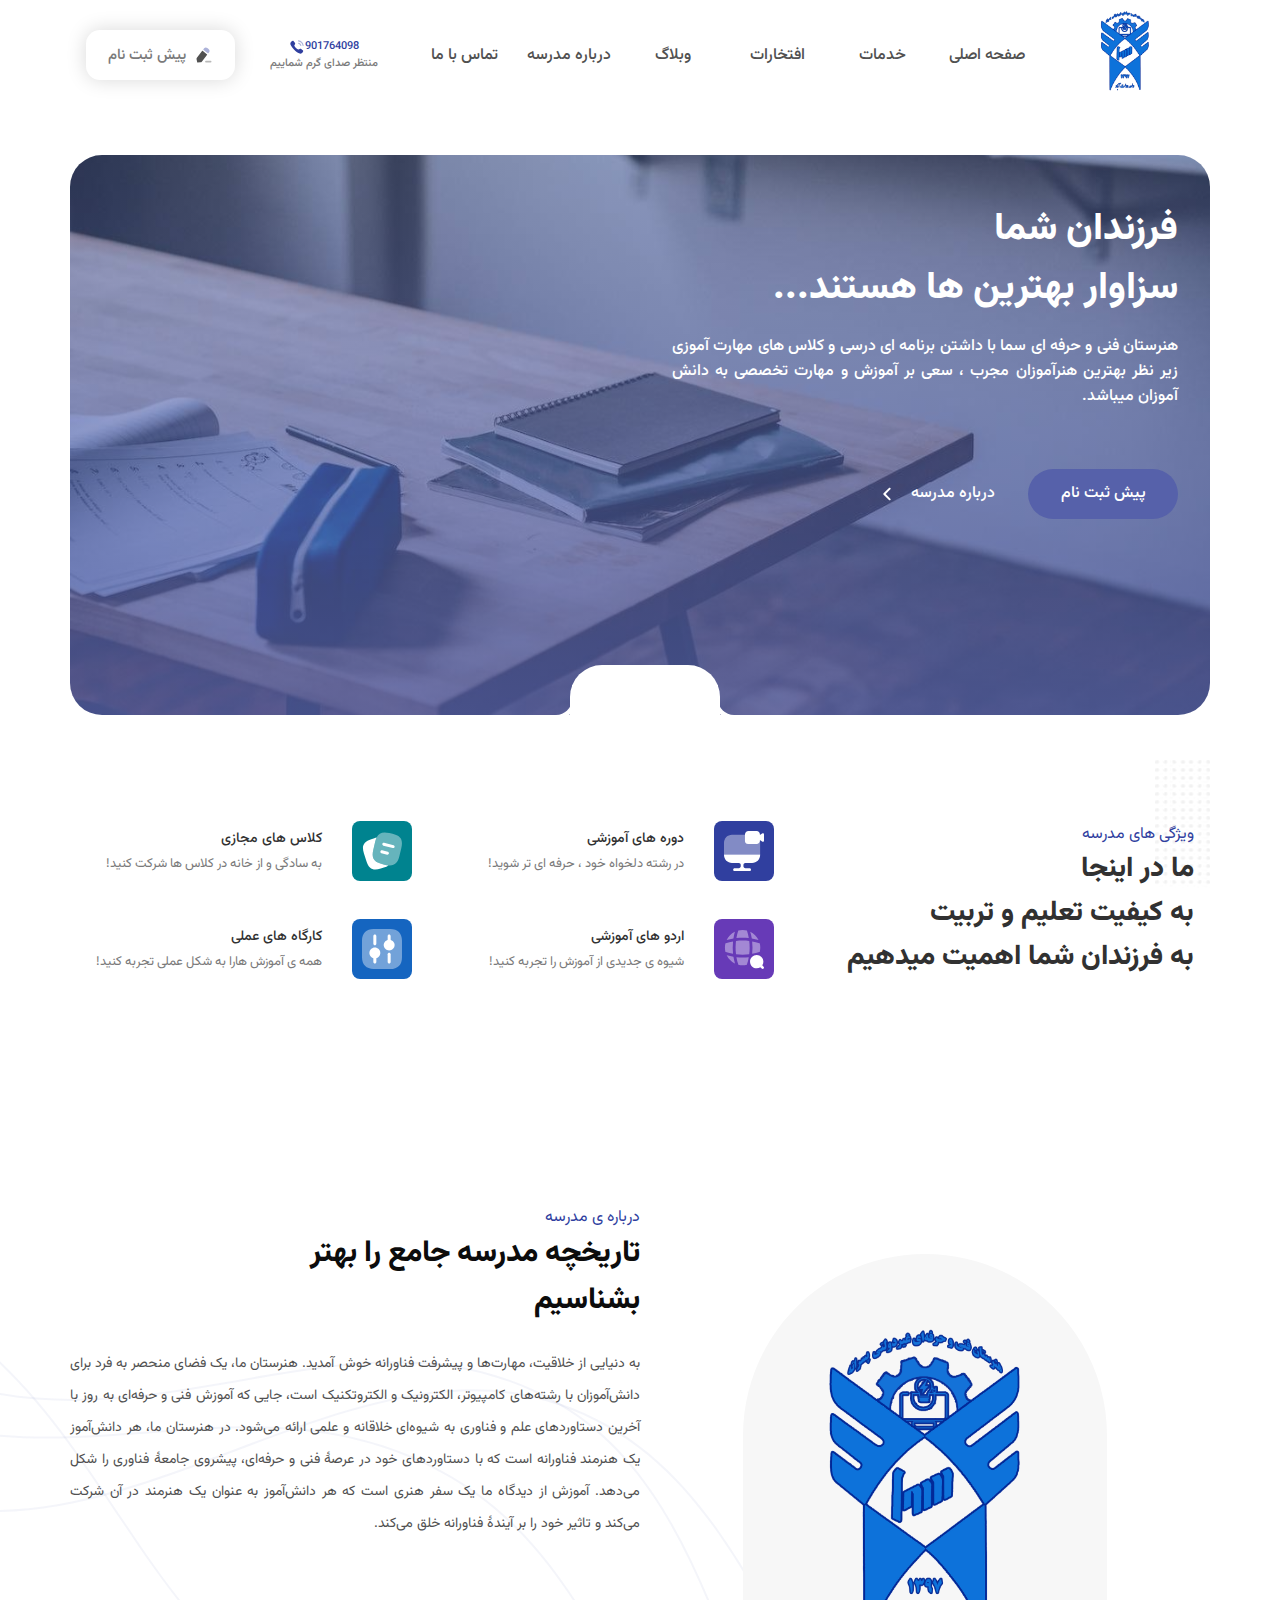
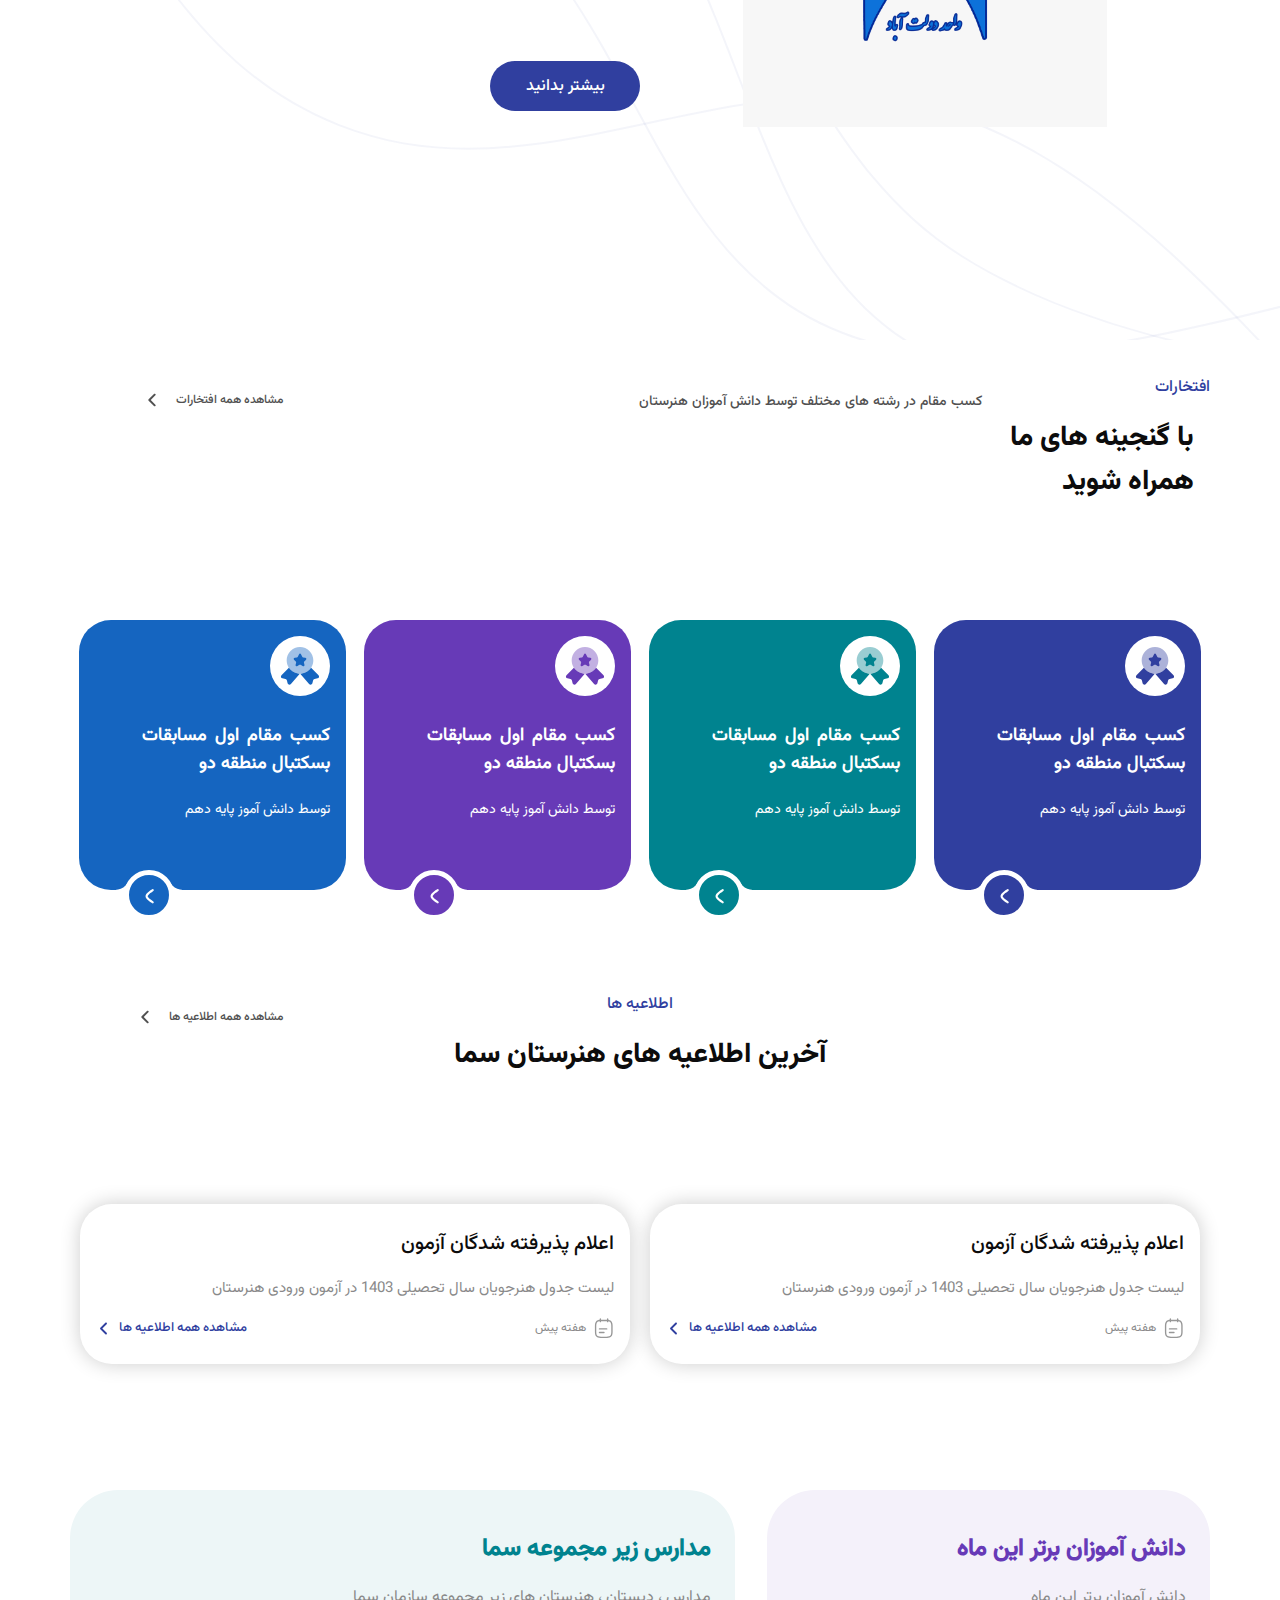
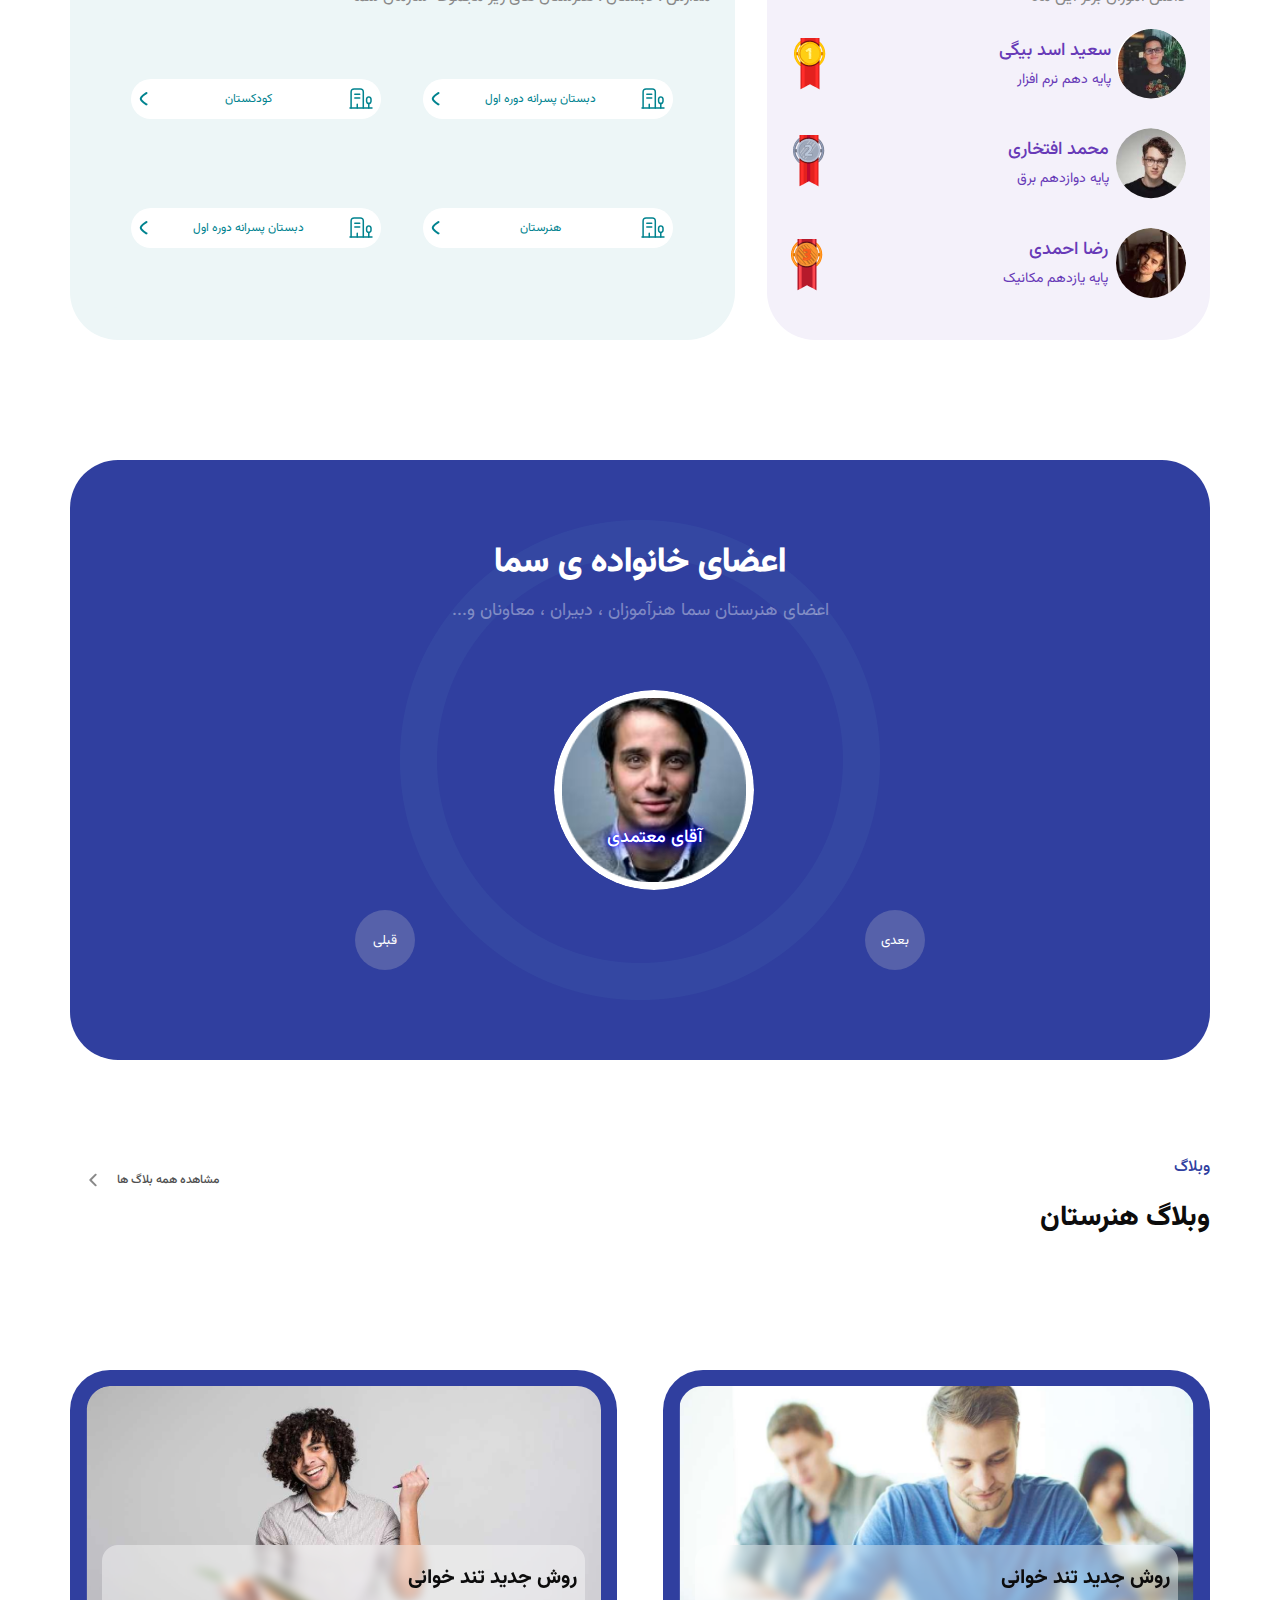
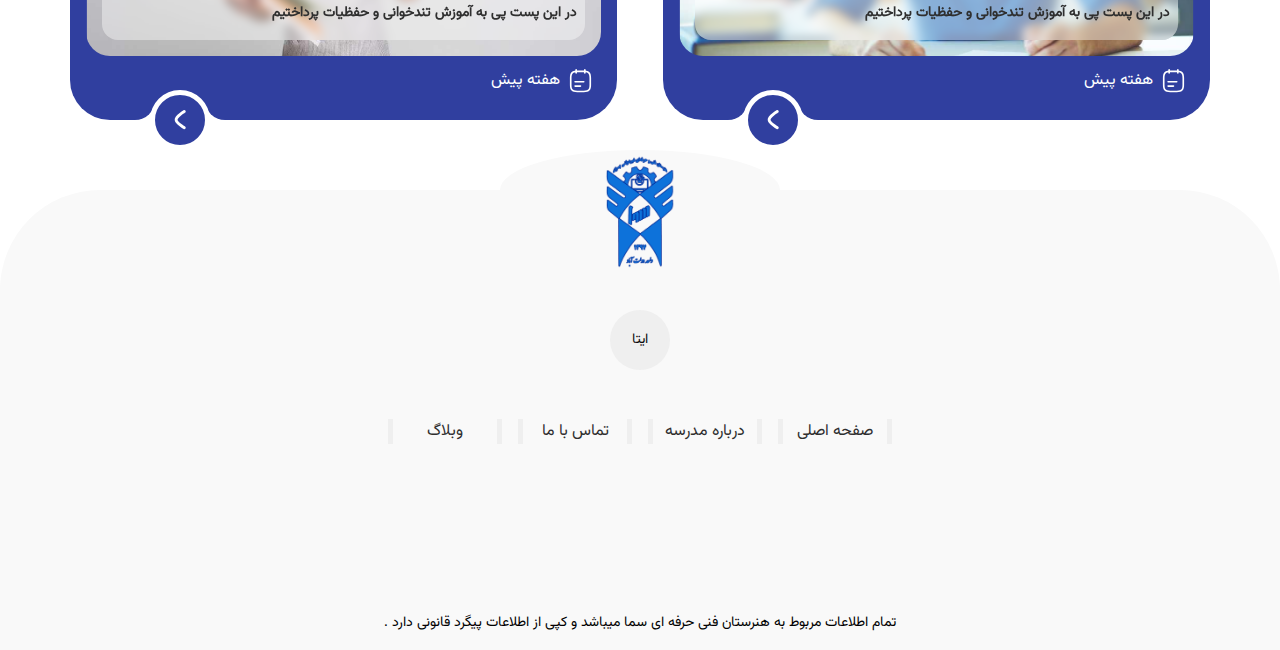
==== commit 7c0ecb3c: "ویرایش" ====
--- a/index.html
+++ b/index.html
@@ -29,6 +29,40 @@
   <path d="M7 4.5C5.619 4.5 4.5 5.619 4.5 7C4.5 8.381 5.619 9.5 7 9.5C8.381 9.5 9.5 8.381 9.5 7C9.5 5.619 8.381 4.5 7 4.5 z M 15 4.5C13.619 4.5 12.5 5.619 12.5 7C12.5 8.381 13.619 9.5 15 9.5C16.381 9.5 17.5 8.381 17.5 7C17.5 5.619 16.381 4.5 15 4.5 z M 23 4.5C21.619 4.5 20.5 5.619 20.5 7C20.5 8.381 21.619 9.5 23 9.5C24.381 9.5 25.5 8.381 25.5 7C25.5 5.619 24.381 4.5 23 4.5 z M 7 12.5C5.619 12.5 4.5 13.619 4.5 15C4.5 16.381 5.619 17.5 7 17.5C8.381 17.5 9.5 16.381 9.5 15C9.5 13.619 8.381 12.5 7 12.5 z M 15 12.5C13.619 12.5 12.5 13.619 12.5 15C12.5 16.381 13.619 17.5 15 17.5C16.381 17.5 17.5 16.381 17.5 15C17.5 13.619 16.381 12.5 15 12.5 z M 23 12.5C21.619 12.5 20.5 13.619 20.5 15C20.5 16.381 21.619 17.5 23 17.5C24.381 17.5 25.5 16.381 25.5 15C25.5 13.619 24.381 12.5 23 12.5 z M 7 20.5C5.619 20.5 4.5 21.619 4.5 23C4.5 24.381 5.619 25.5 7 25.5C8.381 25.5 9.5 24.381 9.5 23C9.5 21.619 8.381 20.5 7 20.5 z M 15 20.5C13.619 20.5 12.5 21.619 12.5 23C12.5 24.381 13.619 25.5 15 25.5C16.381 25.5 17.5 24.381 17.5 23C17.5 21.619 16.381 20.5 15 20.5 z M 23 20.5C21.619 20.5 20.5 21.619 20.5 23C20.5 24.381 21.619 25.5 23 25.5C24.381 25.5 25.5 24.381 25.5 23C25.5 21.619 24.381 20.5 23 20.5 z" fill="#5B5B5B" />
 </svg>
                     </button>
+                    <div id="slideToggle">
+                        <button id="closetoggle">
+                            <?xml version="1.0" encoding="utf-8"?>
+<svg xmlns="http://www.w3.org/2000/svg" viewBox="0 0 50 50" width="500" height="500">
+  <path d="M9.15625 6.3125L6.3125 9.15625L22.15625 25L6.21875 40.96875L9.03125 43.78125L25 27.84375L40.9375 43.78125L43.78125 40.9375L27.84375 25L43.6875 9.15625L40.84375 6.3125L25 22.15625Z" fill="#5B5B5B" />
+</svg>
+                        </button>
+                        <div class="slideToggle-container">
+                            <nav class="navbar-toggle">
+                                <li class="navItemToggle"><a href="#" class="navLinkToggle">خانه</a></li>
+                                <ul class="navMenuToggle">
+                                    <span>آزمون ورودی و دوره ها</span>
+                                    <li class="navItemToggle"><a href="#" class="navLinkToggle">ثبت نام آزمون ورودی</a></li>
+                                    <li class="navItemToggle"><a href="#" class="navLinkToggle">ثبت نام دوره های مهارت آموزی</a></li>
+                                </ul>
+                                <ul class="navMenuToggle">
+                                    <span>رشته ها</span>
+                                    <li class="navItemToggle"><a href="#" class="navLinkToggle">مکانیک خودرو</a></li>
+                                    <li class="navItemToggle"><a href="#" class="navLinkToggle">شبکه و نرم افزار</a></li>
+                                    <li class="navItemToggle"><a href="#" class="navLinkToggle">الکترونیک</a></li>
+                                    <li class="navItemToggle"><a href="#" class="navLinkToggle">الکتروتکنیک (برق)</a></li>
+                                </ul>
+                                <ul class="navMenuToggle">
+                                    <span>نگارخانه</span>
+                                    <li class="navItemToggle"><a href="#" class="navLinkToggle">کارگاه و آزمایشگاه</a></li>
+                                    <li class="navItemToggle"><a href="#" class="navLinkToggle">علمی و فرهنگی مذهبی</a></li>
+                                </ul>
+                                <li class="navItemToggle"><a href="#" class="navLinkToggle">کنکور و المپیاد</a></li>
+                                <li class="navItemToggle"><a href="#" class="navLinkToggle">درخواست سرویس مدرسه</a></li>
+                                <li class="navItemToggle"><a href="#" class="navLinkToggle">درباره ما</a></li>
+                                <li class="navItemToggle"><a href="#" class="navLinkToggle">تماس با ما</a></li>
+                            </nav>
+                        </div>
+                    </div>
                 </div>
                 <div class="nav-logo flex align-center justify-center">
                     <a href="#" class="logo"><img src="./assets/images/logo.png" alt=""></a>
@@ -876,7 +910,9 @@
             </div>
             <div class="footer-menu-down"></div>
         </div>
-        <div class="footer-copy"></div>
+        <div class="footer-copy">
+            تمام اطلاعات مربوط به هنرستان فنی حرفه ای سما میباشد و کپی از اطلاعات پیگرد قانونی دارد .
+        </div>
     </div>
 </footer>
  <!-- * پایان بخش فوتر  -->
--- a/assets/style/style.css
+++ b/assets/style/style.css
@@ -1289,7 +1289,10 @@
 .footer-copy{
     width: 100%;
     height: 25%;
-    background-color: red;
+    display: flex;
+    align-items: end;
+    justify-content: center;
+    padding: 0 0 1rem 0;
 }
 
 
@@ -1377,6 +1380,111 @@
     #navBtnRegister a svg{
         display: none;
     }
+    #navBtnRegister:hover{
+        box-shadow: 0 0 20px 0 #00000027;
+    }
+    #navBtnRegister:hover a{
+        color: var(--text);
+    }
+    /* منو موبایل  */
+    #slideToggle{
+        position: fixed;
+        top: 0;
+        right: 0;
+        width: 100%;
+        transform: translateX(500%);
+        display: none;
+        transition: transform , display 0.6s ease-in;
+        height: 100%;
+        background-color: #00000027;
+        backdrop-filter: blur(3px);
+        -webkit-backdrop-filter: blur(3px);
+        z-index: 999 !important;
+    }
+    #closetoggle{
+        position: fixed;
+        width: 40px;
+        border-radius: 0.25rem;
+        background-color: var(--green);
+        cursor: pointer;
+        border: none;
+        height: 40px;
+        top: 50px;
+        display: flex;
+        align-items: center;
+        justify-content: center;
+        left: 50px;
+    }
+    #closetoggle svg{
+        width: 80%;
+        height: 80%;
+    }
+    .slideToggle-container{
+        width: 300px;
+        box-shadow: 0 8px 5px 0 rgba(0,0,0,0.5);
+        border-radius: 2rem 0 0 2rem;
+        padding: 1rem;
+        height: 100%;
+        position: fixed;
+        top: 0;
+        right: 0;
+        background-color: var(--white);
+    }
+    .navbar-toggle{
+        width: 100%;
+        height: 100%;
+        border-radius: 1rem;
+        display: flex;
+        flex-direction: column;
+        align-items: start;
+        justify-content: start;
+    }
+    .navMenuToggle{
+        margin: 0.5rem 0;
+        width: 100%;
+        height: 160px;
+        display: flex;
+        align-items: start;
+        justify-content: space-around;
+        flex-direction: column;
+        border-radius: 1rem;
+        box-shadow: 0 0 5px 0 #00000030;
+        position: relative;
+        padding: 1rem;
+    }
+    .navMenuToggle .navItemToggle .navLinkToggle{
+        color: var(--blue);
+        font-size: 13px;
+    }
+    .navMenuToggle span{
+        font-size: 14px;
+        position: absolute;
+        top: -8px;
+        background-color: white;
+        width: auto;
+        display: flex;
+        align-items: center;
+        justify-content: center;
+
+    }
+    .navItemToggle{
+        width: 100%;
+        height: 30px;
+        border-radius: 0.5rem;
+        font-size: 12px;
+        display: flex;
+        align-items: center;
+        justify-content: start;
+    }
+    .navLinkToggle{
+        color: var(--black);
+        font-size: 15px;
+    }
+    .navItemToggle{
+        color: var(--black);
+        font-size: 14px;
+        margin: 0.5rem 0;
+    }
     /* محتوا اسلایدر و بنر  */
     #banner{
         display: none;
@@ -1501,6 +1609,21 @@
     }
     /* محتوا فوتر  */
     #footer{
+        display: block;
+        width: 100%;
+        padding: 0;
+
+    }
+    .footer-container{
+        width: 100%;
+        padding: 0;
+
+    }
+    .footer-menu{
         display: none;
     }
+    .footer-copy{
+        width: 100%;
+        font-size: 12px;
+    }
 }